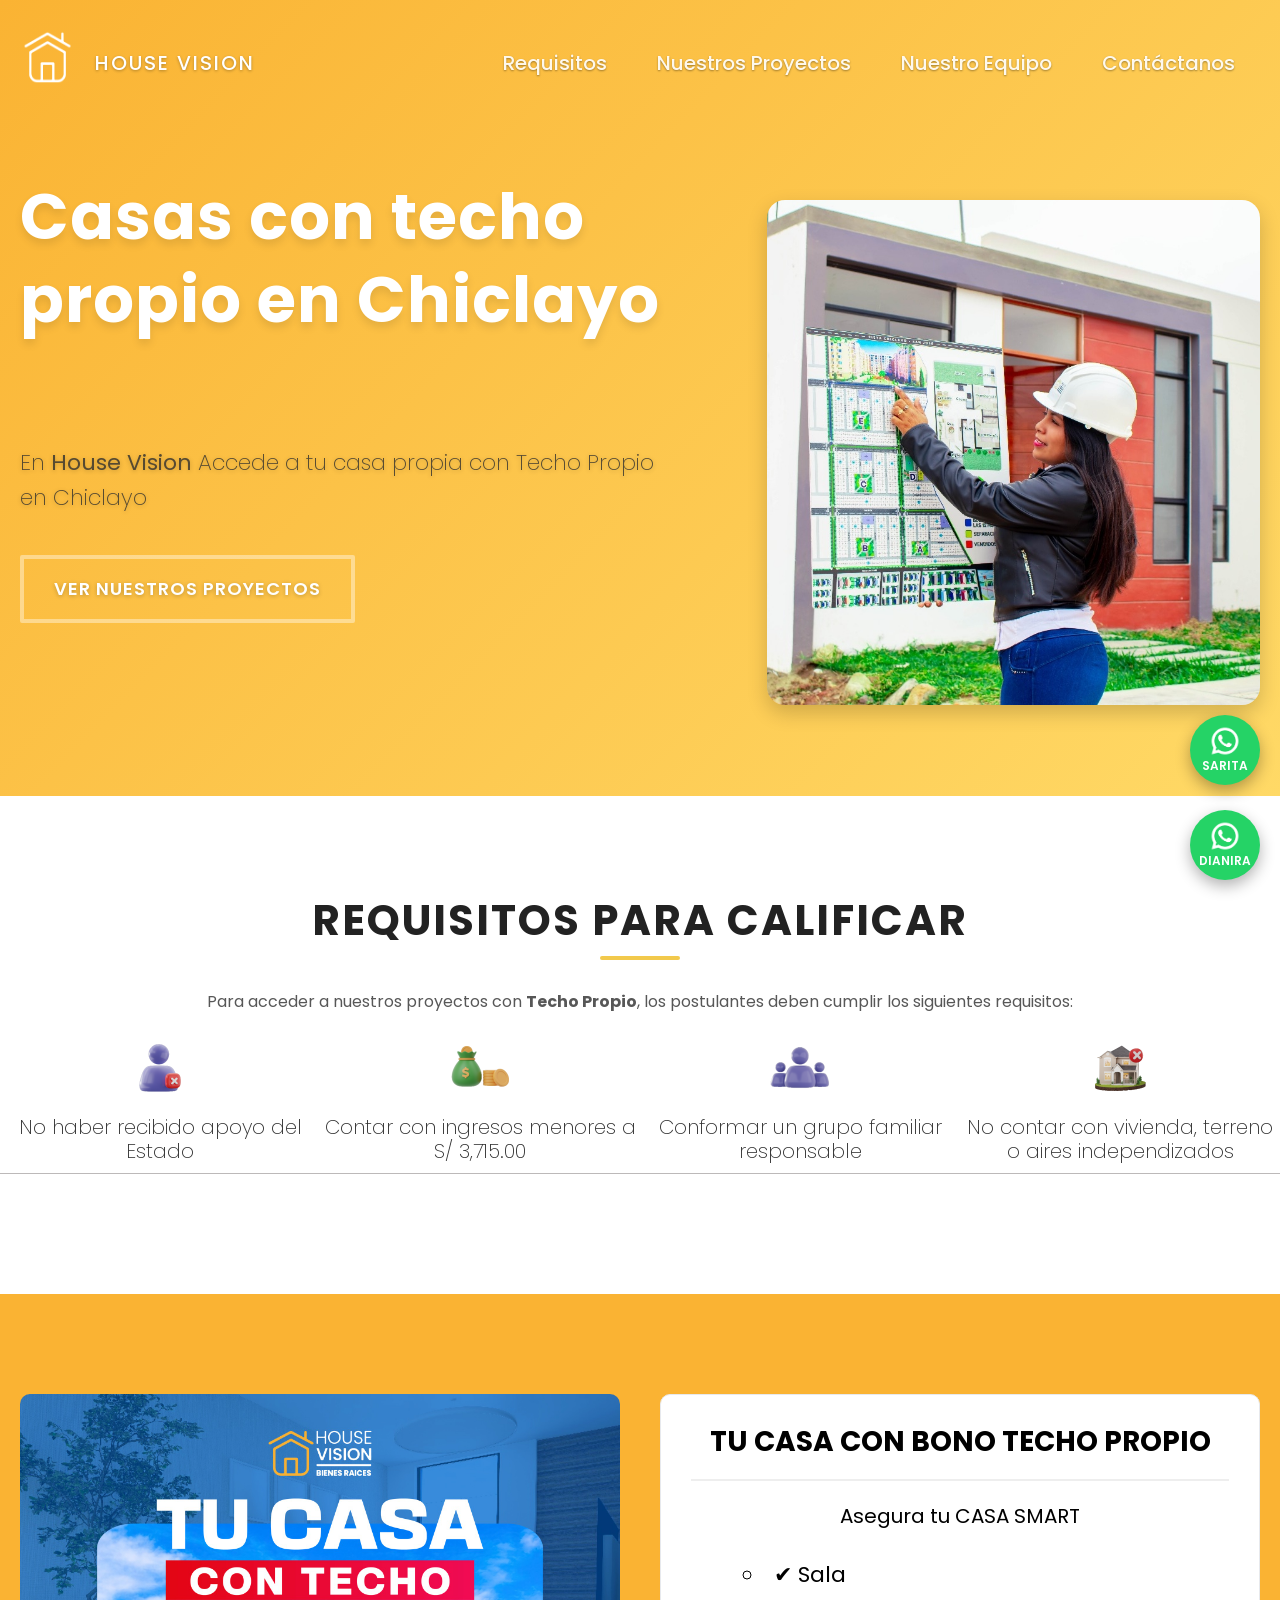
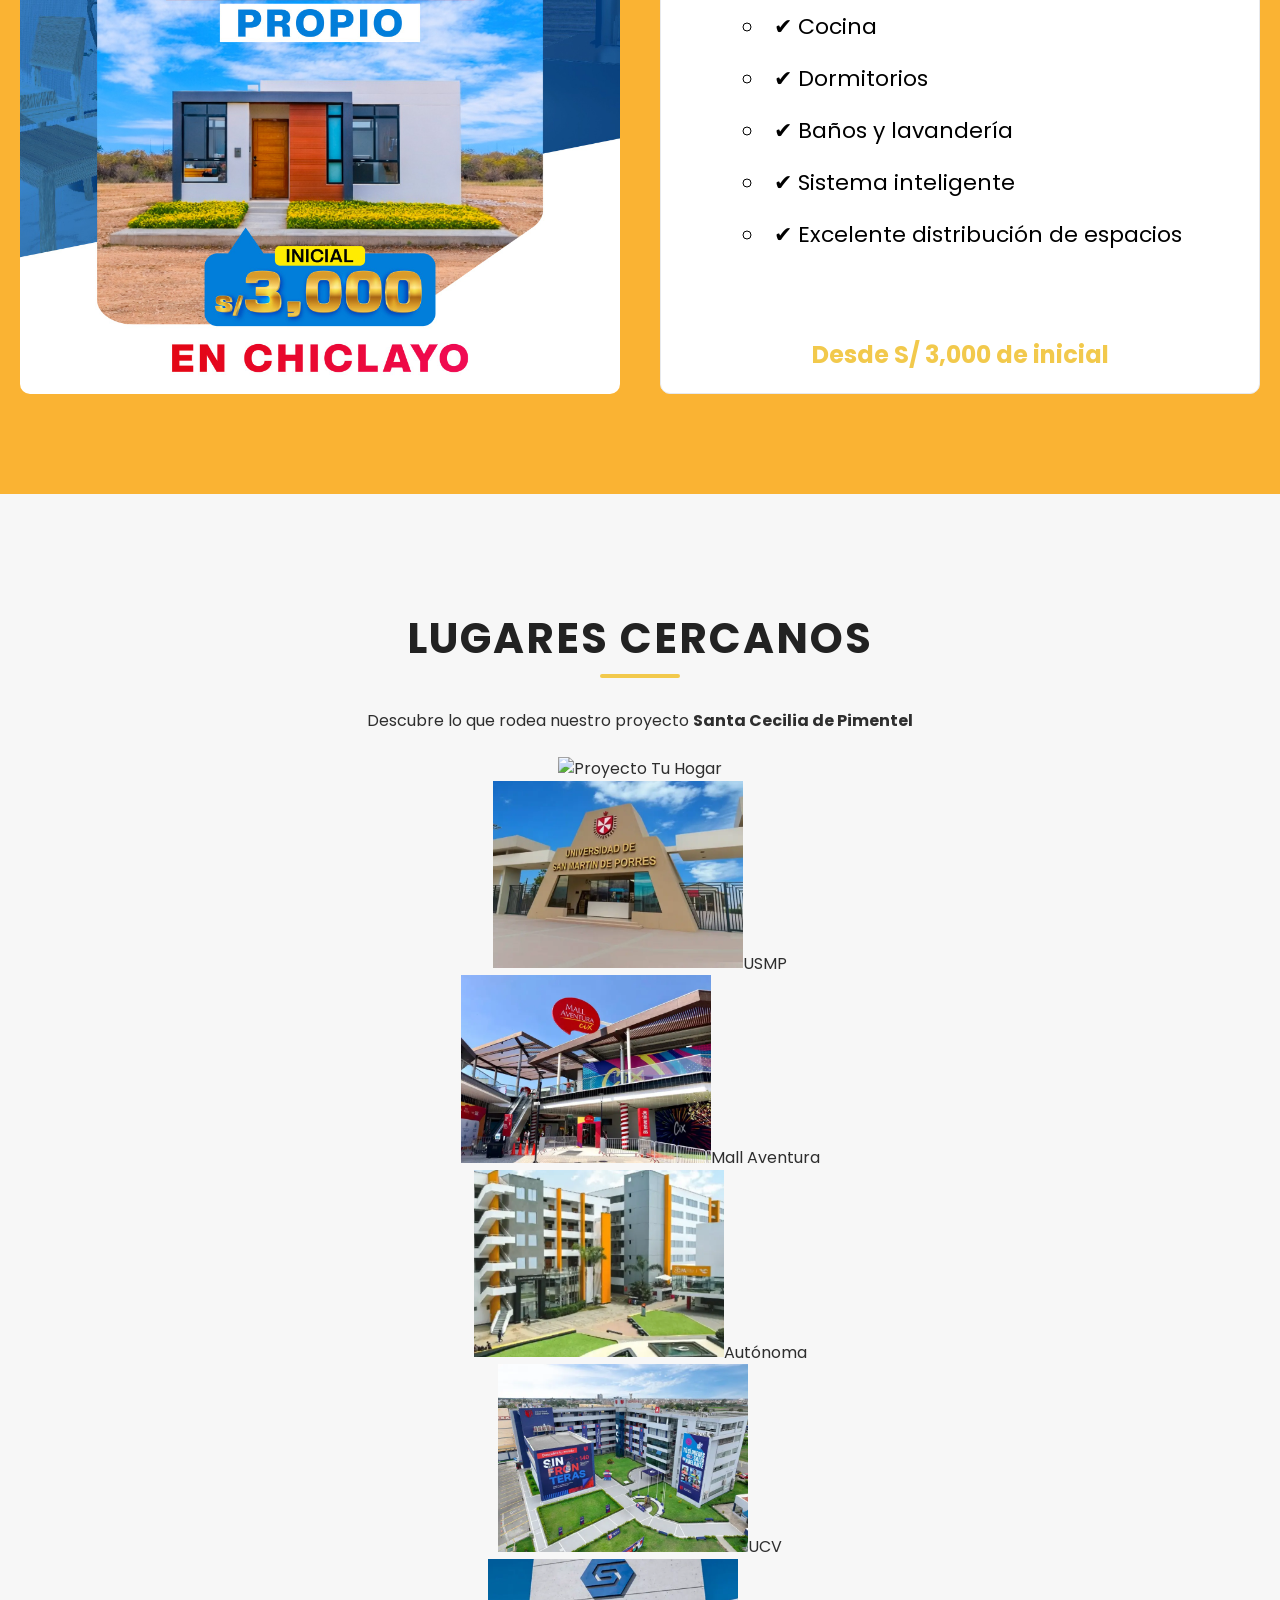
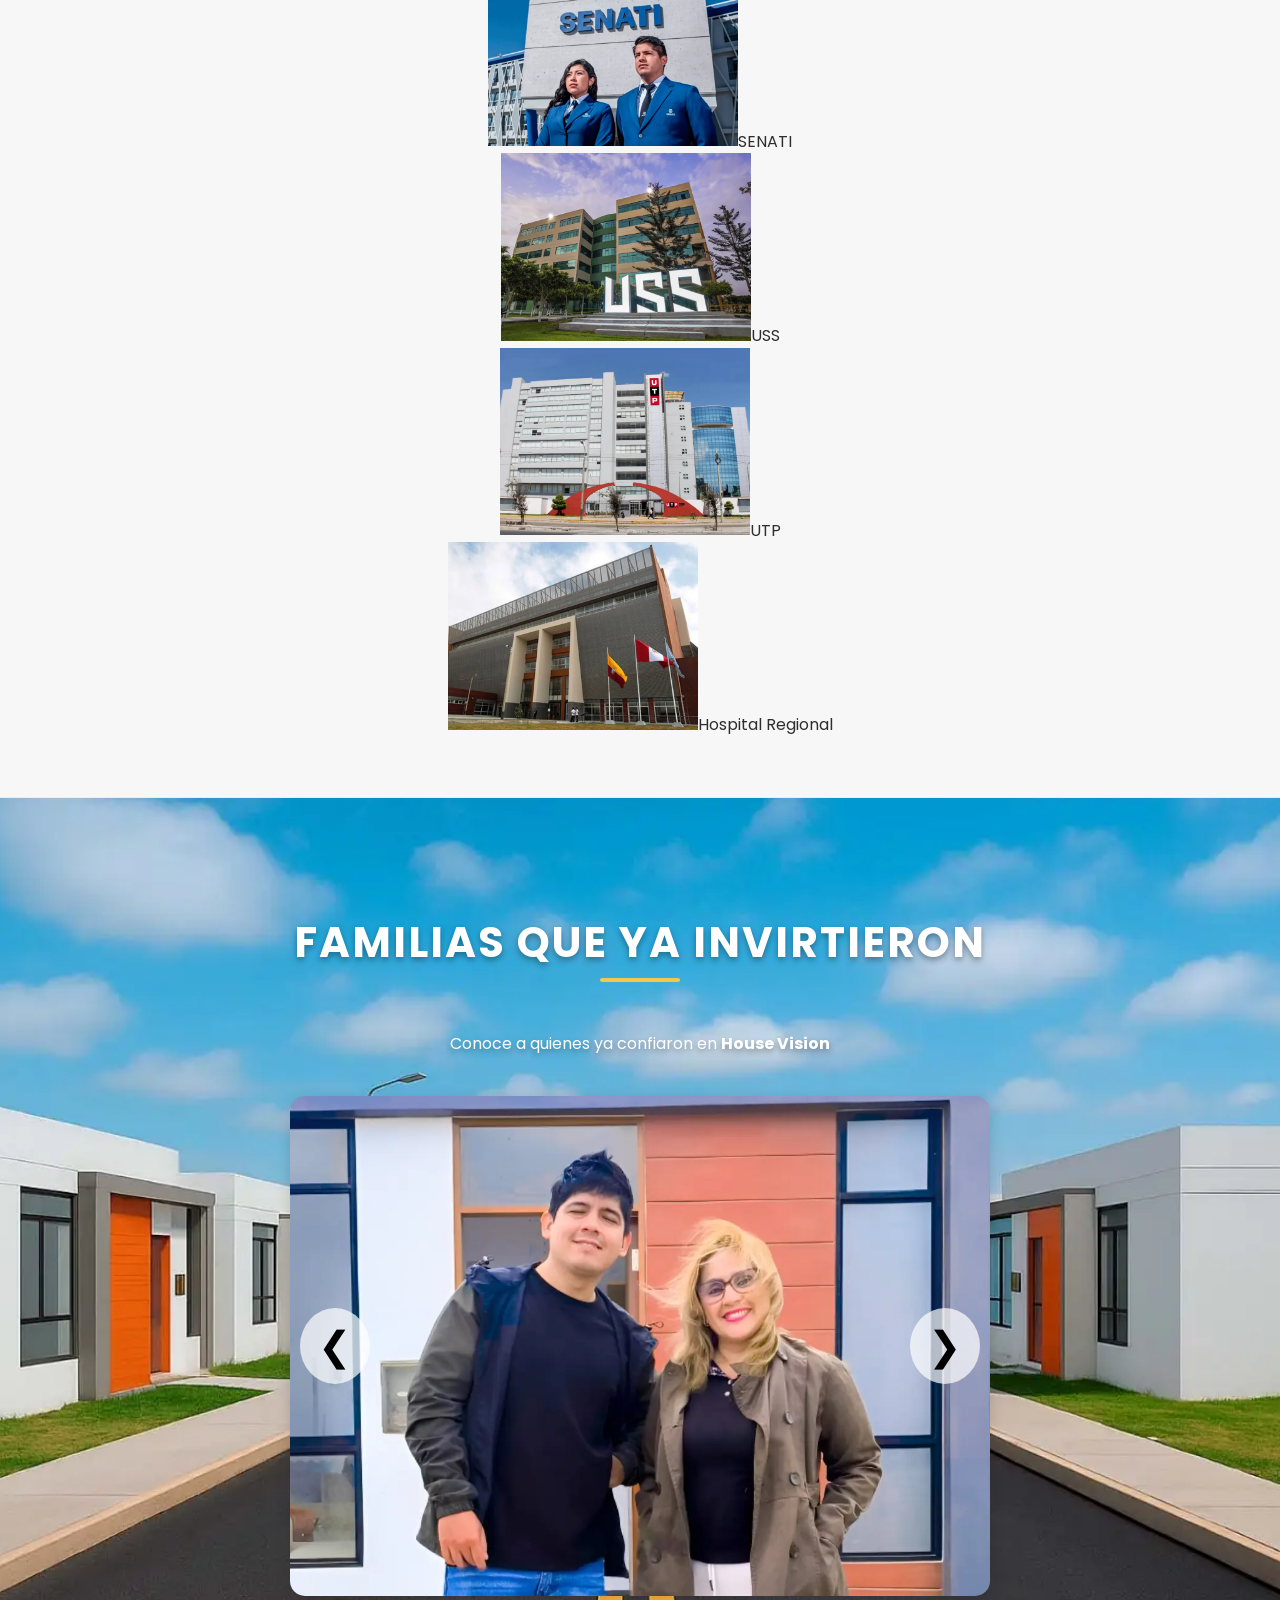
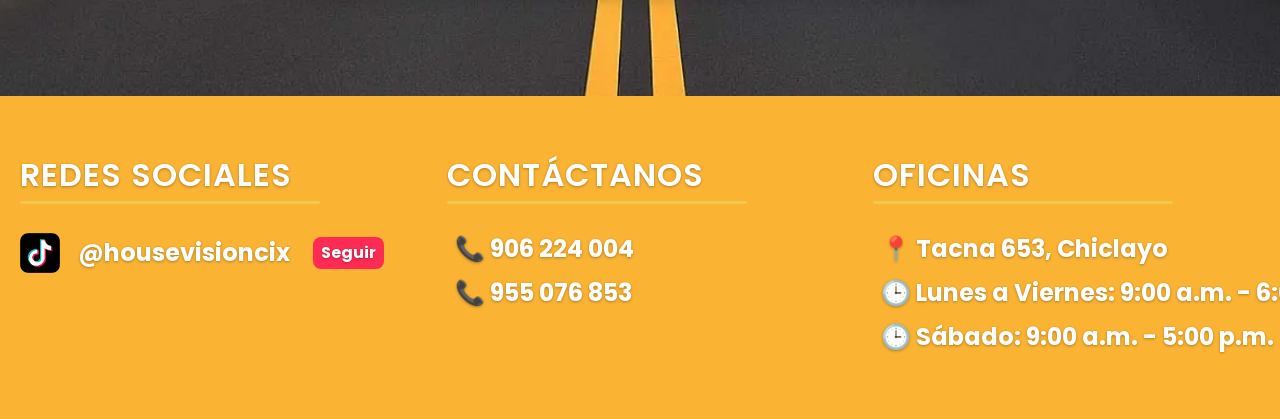
==== index.html @ 8138786b "Add files via upload" ====
<!DOCTYPE html>
<html lang="en">

<head>
    <meta name="generator" content="Hugo 0.48" />
    <meta charset="utf-8">
    <meta name="robots" content="index, follow">
    <meta name="viewport" content="width=device-width, initial-scale=1.0, shrink-to-fit=no">
    <meta http-equiv="x-ua-compatible" content="ie=edge">
    <title>House Vision | Inmobiliaria en Chiclayo</title>
    <meta name="description" content="House Vision es una inmobiliaria en Chiclayo especializada en casas con Techo Propio. Te ayudamos a cumplir el sueño de tu vivienda propia.">
    <meta name="keywords" content="yeo">
    <link href="https://fonts.googleapis.com/css?family=Poppins:200,400,700" rel="stylesheet">
    <link rel="stylesheet" href="./css/spectre.css">
    <link rel="stylesheet" href="./css/spectre-icons.css">
    <link rel="stylesheet" href="./css/spectre-exp.css">
    <link rel="stylesheet" href="./css/yeo.css">
    <meta property="og:title" content="">
    <meta property="og:url" content="">
    <meta property="og:description" content="">
    <meta property="og:site_name" content="">
    <meta property="og:type" content="product">
    <meta property="og:image" content="">
</head>

<body>
<div class="float-container">

    <!-- WHATSAPP -->
    <a href="https://wa.me/51906224004?text=Hola%20quiero%20más%20información%20sobre%20House%20Vision"
        class="float-btn whatsapp" target="_blank">
        <img src="./images/whatsapplogo.png" class="float-icon">
        <span class="float-label">SARITA</span>
    </a>

    <!-- LLAMAR -->
    <a href="https://wa.me/51955076853?text=Hola%20quiero%20más%20información%20sobre%20House%20Vision"
        class="float-btn whatsapp" target="_blank">
        <img src="./images/whatsapplogo.png" class="float-icon">
        <span class="float-label">DIANIRA</span>
    </a>

</div>
    <div class="yeo-slogan">
        <div class="container yeo-header">
            <div class="columns">
                <div class="column col-sm-12">
                    <header class="navbar">
    <section class="navbar-section">
        <a class="navbar-brand logo" href="index.html">
            <img class="logo-img" src="./images/logo.webp" alt="">
            <span>House Vision</span>
        </a>
    </section>

    <section class="navbar-section hide-sm">
        <!-- Nuevo menú funcional -->
        <a class="btn btn-link" href="#requisitos">Requisitos</a>
        <a class="btn btn-link" href="proyectos.html">Nuestros Proyectos</a>
        <a class="btn btn-link" href="equipo.html">Nuestro Equipo</a>
        <a class="btn btn-link" href="#contacto">Contáctanos</a>
    </section>
</header>
                </div>
            </div>
        </div>

        <!-- Sección principal -->
        <div class="container slogan" id="inicio">
            <div class="columns">
                <div class="column col-7 col-sm-12">
                    <div class="slogan-content">
                        <h1>
                            <span class="slogan-bold">Casas con techo propio en Chiclayo</span><br>
                        </h1>
                        <p>En <strong>House Vision</strong> Accede a tu casa propia con Techo Propio en Chiclayo</p>
                        <a class="btn btn-primary btn-lg btn-start" href="proyectos.html">VER NUESTROS PROYECTOS</a>
                    </div>
                </div>
                <div class="column col-5 hide-sm">
                    <img class="slogan-img fade-in" src="./images/imgprinc.jpg" alt="Imagen de una casa moderna">
                </div>
            </div>
        </div>
    </div>

    <div class="yeo-do" id="requisitos">
        <div class="container">
            <div class="columns">
                <div class="column col-12 fade-in">
                    <h2 class="titulo-seccion" style="margin-top: 2rem;">REQUISITOS PARA CALIFICAR</h2>
                    <p class="feature-subtitle">
                        Para acceder a nuestros proyectos con <strong>Techo Propio</strong>, los postulantes deben cumplir los siguientes requisitos:
                    </p>
                </div>
            </div>

            <div class="columns col-gapless">
                <div class="column col-3 col-sm-12 text-center">
                    <img class="fade-in" src="./images/noapoyo.png" alt="No haber recibido apoyo habitacional del Estado">
                    <h5 class="feature-title fade-in">No haber recibido apoyo del Estado</h5>
                </div>
                <div class="column col-3 col-sm-12 text-center">
                    <img class="fade-in" src="./images/ingresomenor.png" alt="Ingresos menores a S/ 3715">
                    <h5 class="feature-title fade-in">Contar con ingresos menores a S/ 3,715.00</h5>
                </div>
                <div class="column col-3 col-sm-12 text-center">
                    <img class="fade-in" src="./images/grupofa.png" alt="Conformar un grupo familiar">
                    <h5 class="feature-title fade-in">Conformar un grupo familiar responsable</h5>
                </div>
                <div class="column col-3 col-sm-12 text-center">
                    <img class="fade-in" src="./images/vivienda.png" alt="No contar con vivienda o terreno">
                    <h5 class="feature-title fade-in">No contar con vivienda, terreno o aires independizados</h5>
                </div>
            </div>
        </div>
    </div>

    <div class="yeo-work" id="we-work">
    <div class="container yeo-body fade-in">
        <div class="columns" style="align-items: stretch;">

            <!-- IMAGEN -->
            <div class="column col-6 col-sm-12">
                <img src="./images/casa1.jpg" alt="Casa modelo"
                     class="img-responsive fade-in lift-hover"
                     style="border-radius: 10px; height: 100%; object-fit: cover;">
            </div>

            <!-- TARJETA -->
            <div class="column col-6 col-sm-12">
                <div class="panel"
                     style="background-color: #ffffff; color: #000; border-radius: 10px; height: 100%; display: flex; flex-direction: column; justify-content: space-between;">

                    <div class="panel-body" style="padding: 30px;">

                        <!-- TÍTULO -->
                        <h3 style="font-weight: 700; margin-bottom: 20px;">
                            TU CASA CON BONO TECHO PROPIO
                        </h3>

                        <!-- LÍNEA -->
                        <div style="height: 2px; background-color: #eee; margin-bottom: 20px;"></div>

                        <!-- TEXTO -->
                        <p style="margin-bottom: 22px; font-size: 20px;">
                            Asegura tu CASA SMART
                        </p>

                        <!-- LISTA -->
                        <ul style="line-height: 2; font-size: 22px; padding-left: 20px; text-align: left;">
                            <ul>
                                <li class="feature-item">✔ Sala</li>
                                <li class="feature-item">✔ Cocina</li>
                                <li class="feature-item">✔ Dormitorios</li>
                                <li class="feature-item">✔ Baños y lavandería</li>
                                <li class="feature-item">✔ Sistema inteligente</li>
                                <li class="feature-item">✔ Excelente distribución de espacios</li>
                            </ul>
                        </ul>

                    </div>

                    <!-- PRECIO -->
                    <div class="panel-footer" style="background: transparent; padding: 20px 30px;">
                        <span style="color: #f2c94c; font-weight: 700; font-size: 24px;">
                            Desde S/ 3,000 de inicial
                        </span>
                    </div>

                </div>
            </div>

        </div>
    </div>
</div>

    <div class="yeo-team" id="lugares">
    <div class="container yeo-body">

        <h2 class="titulo-seccion">LUGARES CERCANOS</h2>
        <p class="feature-subtitle">
            Descubre lo que rodea nuestro proyecto <strong>Santa Cecilia de Pimentel</strong>
        </p>

        <div class="orbita-container">

            <!-- CENTRO -->
            <div class="planeta centro zoom">
                <img src="./images/centro.jpeg" alt="Proyecto">
                <span class="nombre">Tu Hogar</span>
            </div>

            <!-- ALREDEDOR -->
            <div class="planeta p1 zoom" data-info="A 5 minutos"><img src="./images/usmp.webp"><span class="nombre">USMP</span></div>
            <div class="planeta p2 derecha" data-info="A 5 minutos"><img src="./images/mall.webp"><span class="nombre">Mall Aventura</span></div>
            <div class="planeta p3 derecha" data-info="A 5 minutos"><img src="./images/autonoma.webp"><span class="nombre">Autónoma</span></div>
            <div class="planeta p4 derecha" data-info="A 5 minutos"><img src="./images/ucv.webp"><span class="nombre">UCV</span></div>
            <div class="planeta p5 zoom" data-info="A 5 minutos"><img src="./images/senati.webp"><span class="nombre">SENATI</span></div>
            <div class="planeta p6 izquierda" data-info="A 5 minutos"><img src="./images/uss.webp"><span class="nombre">USS</span></div>
            <div class="planeta p7 izquierda" data-info="A 5 minutos"><img src="./images/utp.webp"><span class="nombre">UTP</span></div>
            <div class="planeta p8 izquierda" data-info="A 5 minutos"><img src="./images/hospitalregional.webp"><span class="nombre">Hospital Regional</span></div>

        </div>
    </div>
</div>

    <!-- NUEVA SECCIÓN: FAMILIAS QUE YA INVIRTIERON -->
    <div class="familias-section" id="familias">
    <h2 class="titulo-seccion" style="margin-top: 2rem;">FAMILIAS QUE YA INVIRTIERON</h2>
    <p class="feature-subtitle fade-in">Conoce a quienes ya confiaron en <strong>House Vision</strong></p>

    <div class="carousel fade-in">
        <div class="carousel-track">
            <img src="./images/fam1.webp" alt="Familia 1">
            <img src="./images/fam7.webp" alt="Familia 2">
            <img src="./images/fam3.webp" alt="Familia 3">
            <img src="./images/fam4.webp" alt="Familia 4">
            <img src="./images/fam5.webp" alt="Familia 5">
            <img src="./images/fam2.webp" alt="Familia 6">
            <img src="./images/fam6.webp" alt="Familia 7">
        </div>

        <!-- Flechas -->
        <button class="carousel-btn prev">&#10094;</button>
        <button class="carousel-btn next">&#10095;</button>
    </div>
</div>
    <!-- FIN NUEVA SECCIÓN -->

    <div class="yeo-footer" id="contacto">
  <div class="container">
    <div class="columns">

      <!-- Redes sociales -->
      <div class="column col-4 col-sm-12">
        <div class="yeo-footer-content">
          <h4 class="footer-title">Redes Sociales</h4>
          <ul class="nav">
            <li class="nav-item tiktok-item">
                <img src="./images/Tiktoklogo.png" alt="TikTok" class="tiktok-icon">

                <a href="https://www.tiktok.com/@housevisioncix" target="_blank" class="tiktok-user">
                 @housevisioncix
                </a>

                <a href="https://www.tiktok.com/@housevisioncix" target="_blank" class="tiktok-btn">
                Seguir
                </a>
            </li>
          </ul>
        </div>
      </div>

      <!-- Informes -->
      <div class="column col-4 col-sm-12">
        <div class="yeo-footer-content">
          <h4 class="footer-title">Contáctanos</h4>
          <ul class="nav">
            <li class="nav-item">
              <a href="javascript:void(0)" class="contact-text">📞 906 224 004</a>
            </li>
            <li class="nav-item">
              <a href="javascript:void(0)" class="contact-text">📞 955 076 853</a>
            </li>
          </ul>
        </div>
      </div>

      <!-- Dirección -->
      <div class="column col-4 col-sm-12">
        <div class="yeo-footer-content">
          <h4 class="footer-title">Oficinas</h4>
          <ul class="nav">
            <li class="nav-item">
              <a href="javascript:void(0)" class="contact-text">📍 Tacna 653, Chiclayo</a>
            </li>
            <li class="nav-item">
              <a href="javascript:void(0)" class="contact-text">🕒 Lunes a Viernes: 9:00 a.m. - 6:00 p.m.</a>
            </li>
            <li class="nav-item">
              <a href="javascript:void(0)" class="contact-text">🕒 Sábado: 9:00 a.m. - 5:00 p.m.</a>
            </li>
          </ul>
        </div>
      </div>

    </div>
  </div>
</div>
<script>
document.addEventListener("DOMContentLoaded", () => {
    const elementos = document.querySelectorAll('.fade-in');

    const observer = new IntersectionObserver((entries) => {
        entries.forEach(entry => {
            if (entry.isIntersecting) {
                entry.target.classList.add('show');
            }
        });
    }, { threshold: 0.2 });

    elementos.forEach(el => observer.observe(el));
});
</script>
<script>
document.addEventListener("DOMContentLoaded", () => {
    const track = document.querySelector(".carousel-track");
    const images = document.querySelectorAll(".carousel-track img");
    const prevBtn = document.querySelector(".carousel-btn.prev");
    const nextBtn = document.querySelector(".carousel-btn.next");

    let index = 0;

    function updateCarousel() {
        const width = images[0].clientWidth;
        track.style.transform = `translateX(-${index * width}px)`;
    }

    // Botón siguiente
    nextBtn.addEventListener("click", () => {
        index = (index + 1) % images.length;
        updateCarousel();
    });

    // Botón anterior
    prevBtn.addEventListener("click", () => {
        index = (index - 1 + images.length) % images.length;
        updateCarousel();
    });

    // Auto-slide cada 3.5s
    setInterval(() => {
        index = (index + 1) % images.length;
        updateCarousel();
    }, 8000);

    // Ajustar al cambiar tamaño pantalla
    window.addEventListener("resize", updateCarousel);
});
</script>
<script>
document.addEventListener("DOMContentLoaded", () => {
    const planetas = document.querySelectorAll('.planeta');

    const observer = new IntersectionObserver((entries) => {
        entries.forEach(entry => {
            if (entry.isIntersecting) {
                entry.target.classList.add('show');
            } else {
                entry.target.classList.remove('show'); // 👈 efecto inverso
            }
        });
    }, { threshold: 0.2 });

    planetas.forEach(p => observer.observe(p));
});
</script>
</body>
</html>
---- css/yeo.css ----
body {
    background: #fff;
    font-family: 'Poppins', sans-serif;
    color: #2E2E2E;
    font-weight: 400;
}

.container {
    max-width: 1280px;
    padding-left: 1rem;
    padding-right: 1rem;
}

a:focus {
    box-shadow: none;
}

a:focus,
a:hover,
a:active {
    text-decoration: none;
    color: #2623d0;
}


.container .columns {
    margin-left: -1rem;
    margin-right: -1rem;
}

.container .column {
    padding-left: 1rem;
    padding-right: 1rem;
}

.yeo-body {
    max-width: 1280px;
    padding-left: 1rem;
    padding-right: 1rem;
    text-align: center;
}


.navbar .navbar-brand.logo {
    font-size: 1rem;
    font-weight: 400;
    text-transform: uppercase;
    font-family: 'Poppins', sans-serif;
    letter-spacing: 2px;
}

.logo-img {
    padding-right: 10px;
    display: inline-block;
    height: 24px;
}

.yeo-slogan {
    background: #FAB333 center;
    background-size: auto;
    padding-bottom: 3rem;
    background-image: -webkit-linear-gradient(44deg, #FAB333 0%, #FFD966 100%);
    background-image: -o-linear-gradient(44deg, #FAB333 0%, #FFD966 100%);
    background-image: linear-gradient(134deg, #FAB333 0%, #FFD966 100%);
}

.yeo-slogan .slogan-bold {
    display: block;
}

.yeo-slogan .slogan-normal {
    display: block;
}

.yeo-slogan p {
    font-size: 1.1rem;
    line-height: 1.6;
    font-weight: 200;
    opacity: 0.8;
    width: 90%;
    margin-bottom: 2rem;
}

.slogan {
    background: transparent;
    padding-top: 3rem;
    color: #2E2E2E;
    text-align: left;
    max-width: 1280px;
    font-size: 1.15rem; /* Aumenta un poco el tamaño */
    line-height: 1.6;   /* Más espacio entre líneas */
    text-shadow: 0 1px 4px rgba(0, 0, 0, 0.25); /* Sombra sutil y elegante */
}

.slogan h1 {
    font-size: 3.2rem;
    font-family: 'Poppins', serif;
    font-weight: 700;
    text-shadow: 0px 5px 8px rgba(0, 0, 0, 0.1);
    line-height: 1.3;
    max-width: 950px;
    margin-bottom: 1rem;
    letter-spacing: 0.05rem;
}


.slogan-img {
    max-width: 100%;
    margin-top: 25px;
}

.yeo-header {
    background: transparent;
}

.yeo-header a {
    color: #fff;
}

.slogan .slogan-bold {
    color: #ffffff;
}


.slogan .btn-start {
    padding: .9rem 1.5rem;
    height: auto;
    background: transparent;
    color: #fff;
    font-weight: 600;
    text-transform: uppercase;
    border-color: rgba(255, 255, 255, .4);
    letter-spacing: 0.05rem;
}

.feature-title {
    font-weight: 200;
    font-size: 1rem;
    padding: .5rem 0 .5rem 0;
    opacity: .5;
    text-align: center;
    display: inline-block;
    border-bottom: 1px solid #bcb9b9;
    margin: 0 auto 2rem;
}

.yeo-header .navbar {
    max-width: 1280px;
    margin: 0 auto;
    padding: 1.5rem 0 1rem 0;
    font-weight: 600;  /* Le da más presencia */
    text-shadow: 0 1px 3px rgba(0, 0, 0, 0.3); /* Sombra suave para contraste */
}

.yeo-header .navbar-section .btn.btn-link {
    color: #fff;
    padding: .25rem 1.2rem;
    opacity: .9;
    text-shadow: 0 1px 2px rgba(0, 0, 0, 0.4);
}

.yeo-header .btn-hire-me {
    background: #00bc9e;
    border-color: transparent;
    color: #ffffff;
    border-radius: 50px;
    padding: .25rem 1rem;
}

/* Our Client*/

.yeo-client {
    background: #f4f4f4;
    padding: 2rem 0;
    text-align: center;
}

.yeo-client-title {
    text-align: center;
    font-size: 1rem;
    margin: 0 0 1.5rem 0;
    font-weight: 200;
    opacity: .5;
}


.client-logo {}

.yeo-client a {
    display: inline-block;
    margin-right: 3.5rem;
}

.yeo-client a:last-child {
    margin: 0;
}

.yeo-client img {
    height: 34px;
}

/* Yeo Price */

.yeo-price {
    padding: 0 0 4rem 0;
    background: #FAB333;
}

.yeo-price .panel {
    text-align: center;
    background: #fff;
    border: none;
}

.yeo-price .panel ul {
    list-style: none;
    margin: 0 1rem;
}

.yeo-price .panel .panel-title {
    font-size: .8rem;
    font-weight: 400;
    padding: .5rem 0 0 0;
    border-bottom: 1px solid #eee;
    padding-bottom: 1rem;
}

.yeo-price .panel p {
    margin: 0;
}

.yeo-price .panel .price {
    font-size: 2rem;
    font-weight: 700;
}

.yeo-price .btn-price {
    padding: .6rem 1rem;
    background: #1f1f23;
    color: #fff;
    height: auto;
    min-width: 220px;
    font-size: .9rem;
}

.yeo-price .panel .panel-footer {
    padding-bottom: 2rem;
}

/* Yeo Team */

.yeo-team {
    text-align: center;
    border-bottom: 1px solid #eee;
    padding: 3rem 0;
    background: #f7f7f7;
}


.yeo-team .team-title {
    font-size: 2rem;
    font-weight: 700;
    padding: 1rem 0;
}

.yeo-team .name {
    font-size: 1rem;
    font-weight: 700;
    padding: .6rem 0 .2rem 0;
    display: block;
}


.yeo-team .title {
    font-size: .8rem;
    opacity: .5;
}


.yeo-team img {
    max-width: 250px;
}

.yeo-team .s-circle {
    border-radius: 4px;
}


/* What We Do */

.yeo-do {
    padding: 3rem 0 4rem 0;
    text-align: center;
}



.yeo-do .yeo-do-content {
    padding: 0 1rem;
}

.yeo-do img {
    max-height: 60px;
}

.yeo-do h3 {
    font-size: .9rem;
    font-weight: 700;
    padding: 1rem 0 .1rem 0;
}

.yeo-do p {
    font-size: .8rem;
    font-weight: 400;
    opacity: .8;
}

.yeo-do a {
    color: #382CBE;
}



/* How We Work */

.yeo-work {
    padding: 5rem 0 5rem 0;
    background: #FAB333;
    color: #fff;
    background-size: cover;
}

.yeo-work-feature-bold {
    color: #1C1C1C;
}

.yeo-work-img img {
    width: 300px;
}

.yeo-work .yeo-work-feature {
    font-weight: 700;
    font-size: 2.5rem;
    line-height: 1.3;
    text-align: center;
}



/* Open Source */

.yeo-open-source {
    padding: 4rem 0;
    text-align: center;
}

.open-source-feature {
    font-weight: 700;
    font-size: 3.5rem;
}

.yeo-open-source .btn-open-source {
    padding: .8rem 1.5rem;
    background: #fff;
    border-color: #ddd;
    color: #444;
    height: auto;
}


.yeo-footer {
    background: #FAB333;
    color: #fff;
    padding: 3rem 0;
}

.yeo-footer .nav .nav-item a {
    color: #fff;
    white-space: nowrap;
}



@media (max-width: 600px) {

    .slogan {
        padding-top: 0rem;
    }

    .slogan h1 {
        font-size: 1.6rem;
        line-height: 1.5;
        margin-bottom: .5rem;
    }

    .yeo-slogan {
        padding-bottom: 2rem;
    }

    .yeo-slogan p {
        font-size: .7rem;
        width: 100%;
        margin-bottom: 1rem;
    }

    .yeo-do {
        padding: 1rem 0 2rem 0;
    }

    .yeo-do .yeo-do-content {
        padding-right: 0;
        padding-bottom: 1.5rem;
        text-align: center;
        border-bottom: 1px solid #ddd;
        margin-bottom: 1.5rem;
    }

    .yeo-client a {
        margin: 10px 15px;
    }

    .yeo-price .panel {
        text-align: center;
        background: #fff;
        margin-bottom: 1rem;
    }

    .yeo-do h3 {
        font-size: 1rem;
        font-weight: 700;
        padding: 1rem 0 .1rem 0;
    }

    .yeo-work {
        padding: 2rem 0;
        text-align: center;
    }

    .yeo-work .yeo-work-feature {
        font-size: 2rem;
    }

    .yeo-open-source {
        padding: 2rem 0;
    }

    .open-source-feature {
        font-size: 2rem;
    }

    .yeo-client img {
    height: 30px;
}

    .yeo-footer {
        padding: 2rem 0;
    }

    .yeo-footer-content {
        padding-bottom: 1rem;
    }

    .feature-title {
        font-weight: 200;
        font-size: 1rem;
        padding: 1rem 0 1rem 0;
        opacity: .5;
    }

    .yeo-team {
        padding: 1rem 0;
    }

    .yeo-price {
        padding: 0 0 2rem 0;
    }

    .yeo-team .title {
        font-size: .8rem;
        opacity: .5;
        padding-bottom: 2rem;
        display: block;
    }

    .yeo-price .btn-price {
        padding: .6rem .5rem;
        background: #382CBE;
        color: #fff;
        height: auto;
        width: 90%;
        font-size: .8rem;
    }

}
.yeo-header .navbar-section a,
.yeo-header .navbar-brand span {
    font-size: 1rem !important;
    font-weight: 500;
    text-shadow: 0 1px 3px rgba(0, 0, 0, 0.3);
}
.yeo-footer {
    text-shadow: 0 1px 3px rgba(0, 0, 0, 0.3);
}

html, body {
    scroll-behavior: smooth;
}

#requisitos {
    scroll-margin-top: 20vh;
}

#price {
    scroll-margin-top: 37vh;
}
#lugares .card {
  overflow: hidden; /* evita que se salga el contenido */
  border-radius: 10px; /* opcional, se ve más limpio */
}

#lugares .card {
  width: 250px; /* o el alto que prefieras */
}
@media (max-width: 768px) {
  #lugares .card {
    width: 100%;
  }
}

.panel {
  transition: all 0.3s ease;
}

.panel:hover {
  transform: translateY(-5px);
  box-shadow: 0 6px 12px rgba(0, 0, 0, 0.15);
}
#lugares .card {
  transition: all 0.3s ease;
}

#lugares .card:hover {
  transform: translateY(-5px);
  box-shadow: 0 6px 12px rgba(0, 0, 0, 0.15);
}
#requisitos img {
  transition: transform 0.3s ease, filter 0.3s ease;
}

#requisitos img:hover {
  transform: scale(1.1);
  filter: drop-shadow(0 0 8px rgba(0, 0, 0, 0.15)); /* brillo dorado */
}
.fade-in {
    opacity: 0;
    transform: translateY(40px);
    transition: all 0.8s ease;
}

.fade-in.show {
    opacity: 1;
    transform: translateY(0);
}
/* Contenedor principal */
.familias-section {
    text-align: center;
    margin: 4rem auto;
}

/* Carrusel */
.carousel {
    position: relative;
    width: 90%;
    height: 500px; /* ajusta */
    max-width: 700px;
    margin: 2rem auto;
    overflow: hidden;
    border-radius: 15px;
    box-shadow: 0 4px 15px rgba(0,0,0,0.15);
}

.carousel-track {
    display: flex;
    transition: transform 0.6s ease;
}

.carousel img {
    margin-top: -200px;
    width: 100%;
}

/* Botones */
.carousel-btn {
    position: absolute;
    top: 50%;
    transform: translateY(-50%);
    background: rgba(255,255,255,0.7);
    border: none;
    font-size: 2rem;
    padding: 0.4rem 0.9rem;
    cursor: pointer;
    border-radius: 50%;
    transition: 0.3s;
}

.carousel-btn:hover {
    background: white;
}

.carousel-btn.prev { left: 10px; }
.carousel-btn.next { right: 10px; }

.slogan-img {
    width: 100%;
    height: 90%;
    border-radius: 18px;
    box-shadow: 0 8px 20px rgba(0,0,0,0.18);
    object-fit: cover;
}

.slogan-img:hover {
    transform: scale(1.05); /* pequeño zoom */
}
.navbar-brand.logo {
    display: flex;
    align-items: center;
    gap: 10px;        /* espacio entre imagen y texto */
}

.logo-img {
    height: 55px;     /* ajusta a tu gusto */
    width: auto;
    margin-bottom: 10px;
    transition: transform 0.3s ease; /* animación suave */
}
.logo-img:hover {
    transform: scale(1.1); /* zoom */
}
.proyecto-img-section {
    width: 100%;
    text-align: center;
    margin: 3rem 0 2rem 0; /* separación del contenido */
}

.proyecto-img {
    width: 90%;
    max-width: 1200px; /* para que no sea gigante en pantallas grandes */
    border-radius: 15px;
    box-shadow: 0 5px 20px rgba(0,0,0,0.18);
    transition: transform 0.4s ease;
}

/* Zoom suave al pasar el mouse */
.proyecto-img:hover {
    transform: scale(1.02);
}
.familias-section {
    background: url("../images/fondosanta.webp") center/cover no-repeat;
    padding: 0;              /* Quita padding que genera el espacio blanco */
    margin: 0;               /* Por si el framework mete márgenes */
}

.familias-section > h2,
.familias-section > p {
    padding-top: 1rem;  
    color: white;            /* Se ve mejor sobre foto */
    text-shadow: 0 3px 6px rgba(0,0,0,0.35);
}

.carousel {
    margin-top: 2rem;        /* Espacio entre textos y carrusel */
    margin-bottom: 0rem;     /* Espacio antes del footer */
}
.familias-section {
    padding-bottom: 5rem;
}
.familias-section {
    padding-top: 3rem;  /* prueba 3rem, 2rem, lo que te guste */
}
.btn.btn-primary.btn-start:hover {
    background-color: #ffffff !important;
    border-color: #ffffff !important;
    color: #000000 !important;
}
.btn.btn-primary.btn-start {
    border-width: 4px !important;
    border-style: solid;
}
/* CONTENEDOR IMAGEN */
.img-hover {
    overflow: hidden;
    border-radius: 10px;
    height: 100%;
}

.img-hover img {
    width: 100%;
    height: 100%;
    object-fit: cover;
    transition: transform 0.4s ease;
}

/* EFECTO ZOOM IMAGEN */
.img-hover:hover img {
    transform: scale(1.08);
}

/* ITEMS DE LISTA */
.feature-item {
    transition: transform 0.2s ease;
    cursor: default;
}

/* EFECTO ZOOM LISTA */
.feature-item:hover {
    transform: scale(1.05);
}
.lift-hover {
  transition: all 0.3s ease;
}

.lift-hover:hover {
  transform: translateY(-5px);
  box-shadow: 0 6px 12px rgba(0, 0, 0, 0.15);
}
.proyecto-img {
    width: 600px;
    height: auto;
    background: none;
    border: none;
    box-shadow: none;

    /* ANIMACIÓN */
    opacity: 0;
    transform: translateY(40px) scale(0.9);
    animation: logoEntrada 1s ease-out forwards;
    pointer-events: none; /* 👈 clave */
}

@keyframes logoEntrada {
    to {
        opacity: 1;
        transform: translateY(0) scale(1);
    }
}

.proyecto-texto {
    margin-top: -3rem;
    margin-bottom: 10rem;
    text-align: center;

    /* PERSONALIZACIÓN */
    font-size: 25px;        /* tamaño */
    color: #f5b100;            /* color */
}
.proyecto-texto {
    opacity: 0;
    transform: translateY(20px);
    animation: textoEntrada 1s ease forwards;
    animation-delay: 0.5s;
}

@keyframes textoEntrada {
    to {
        opacity: 1;
        transform: translateY(0);
    }
}
.titulo-seccion {
    text-align: center;
    font-size: 42px;
    font-weight: 700;
    margin: 3rem 0 1.5rem;

    color: #222;
    letter-spacing: 2px;
    position: relative;

    /* animación inicial */
    opacity: 0;
    transform: translateY(40px);
    animation: aparecerTitulo 0.8s ease forwards;
}
.titulo-seccion::after {
    content: "";
    display: block;
    width: 80px;
    height: 4px;
    background: #f2c94c;
    margin: 10px auto 0;
    border-radius: 2px;

    transform: scaleX(0);
    animation: lineaTitulo 0.6s ease forwards;
    animation-delay: 0.5s;
}
@keyframes aparecerTitulo {
    to {
        opacity: 1;
        transform: translateY(0);
    }
}

@keyframes lineaTitulo {
    to {
        transform: scaleX(1);
    }
}
.titulo-subseccion {
    text-align: center;
    font-size: 22px;
    font-weight: 500;
    margin: 2rem 0 1rem;
    color: #222;

    opacity: 0;
    animation: fadeSubtitulo 0.8s ease forwards;
}
@keyframes fadeSubtitulo {
    from {
        opacity: 0;
    }
    to {
        opacity: 1;
    }
}
.img-fachada {
    width: 100%;
    height: 300px;          /* antes era más chico → ahora más grande */
    object-fit: cover;
    border-radius: 12px;
}
.img-fachada {
    box-shadow: 0 8px 20px rgba(0,0,0,0.15);
}
.img-fachada {
    opacity: 0;
    transform: translateY(30px);
    animation: fadeFachada 1s ease forwards;
}
@keyframes fadeFachada {
    to {
        opacity: 1;
        transform: translateY(0);
    }
}
.galeria-distribucion {
    display: grid;
    grid-template-columns: repeat(4, 1fr);
    gap: 15px;
}

/* GRANDE */
.img-grande {
    grid-column: span 4;
}

.img-grande img {
    width: 100%;
    height: 400px;
    object-fit: cover;
    border-radius: 12px;
}

/* CUADRADAS */
.img-cuad {
    grid-column: span 1;
}

.img-cuad img {
    width: 100%;
    height: 300px;
    object-fit: cover;
    border-radius: 12px;
}

/* RECTANGULARES */
.img-rect {
    grid-column: span 1;
}

.img-rect img {
    width: 100%;
    height: 300px;
    object-fit: cover;
    border-radius: 12px;
}

.galeria-distribucion img {
    transition: transform 0.3s ease, box-shadow 0.3s ease;
}

.galeria-distribucion img:hover {
    transform: scale(1.05);
    box-shadow: 0 10px 25px rgba(0,0,0,0.2);
}
.galeria-exterior img {
    transition: transform 0.3s ease, box-shadow 0.3s ease;
}
.galeria-exterior img:hover {
    transform: scale(1.05);
    box-shadow: 0 10px 25px rgba(0,0,0,0.2);
}
.modal-galeria {
    display: none;
    position: fixed;
    z-index: 9999;

    top: 0;
    left: 0;
    width: 100%;
    height: 100%;

    background-color: rgba(0,0,0,0.9);

    justify-content: center;
    align-items: center;
}

.modal-img {
    max-width: 90%;
    max-height: 90%;
    border-radius: 10px;

    transform: scale(0.8);
    opacity: 0;
    animation: zoomIn 0.4s ease forwards;
}

/* ANIMACIÓN */
@keyframes zoomIn {
    to {
        transform: scale(1);
        opacity: 1;
    }
}
.galeria-distribucion img {
    cursor: pointer;
}
.modal-img {
    box-shadow: 0 20px 50px rgba(0,0,0,0.5);
}
.fade-in-img {
    opacity: 0;
    transform: translateY(30px);
    transition: all 0.6s ease;
}
.fade-in-img.show {
    opacity: 1;
    transform: translateY(0);
}
.fade-in-img:nth-child(1) { transition-delay: 0.1s; }
.fade-in-img:nth-child(2) { transition-delay: 0.2s; }
.fade-in-img:nth-child(3) { transition-delay: 0.3s; }
.fade-in-img:nth-child(4) { transition-delay: 0.4s; }
.fade-in-img:nth-child(5) { transition-delay: 0.5s; }
.fade-in-img:nth-child(6) { transition-delay: 0.6s; }
.fade-in-img:nth-child(7) { transition-delay: 0.7s; }
.fade-in-img:nth-child(8) { transition-delay: 0.8s; }

.galeria-distribucion .img-rect:nth-last-child(3) {
    grid-column: span 2;
}

/* Cuadrada (centro) */
.galeria-distribucion .img-cuad:nth-last-child(2) {
    grid-column: span 2;
}
.galeria-distribucion .img-rect:last-child {
    grid-column: span 4;
}
.galeria-exterior {
    display: grid;
    grid-template-columns: repeat(2, 1fr);
    gap: 18px;
}

/* GRANDE */
.galeria-exterior .img-grande {
    grid-column: span 2;
}

.galeria-exterior .img-grande img {
    width: 100%;
    height: 420px;   /* 🔥 MÁS ALTA */
    object-fit: cover;
    border-radius: 14px;
}

/* RESTO */
.galeria-exterior .img-ext img {
    width: 100%;
    height: 260px;   /* 🔥 MÁS GRANDES que distribución */
    object-fit: cover;
    border-radius: 14px;
}
.galeria-exterior img {
    cursor: pointer;
}
.galeria-exterior {
    margin-bottom: 100px; /* ajusta el valor */
}
.titulo-seccion {
    opacity: 0;
    transform: translateY(40px) scale(0.95);
    transition: all 0.7s ease;
}

.titulo-seccion.show {
    opacity: 1;
    transform: translateY(0) scale(1);
}
.lista-caracteristicas {
    list-style: none;
    padding: 0;
    margin-top: 10px;
    margin-left: -5px;
}

.lista-caracteristicas li {
    background: #f8f8f8;
    margin-bottom: 10px;
    padding: 12px 16px;
    border-radius: 10px;

    font-size: 16px;
    transition: all 0.3s ease;
}

/* Hover elegante */
.lista-caracteristicas li:hover {
    background: #f2c94c; /* tu amarillo */
    color: #000;
    transform: translateX(5px);
}

/* LINKS */
.lista-caracteristicas a {
    text-decoration: none;
    color: inherit;
    display: block;
}
html {
    scroll-behavior: smooth;
}
.footer-title {
    font-size: 32px;
    font-weight: 600;
    margin-bottom: 15px;
    letter-spacing: 1px;
    text-transform: uppercase;
    position: relative;
    display: inline-block;
}

/* Línea decorativa debajo */
.footer-title::after {
    content: "";
    display: block;
    width: 300px;
    height: 3px;
    background-color: #f2c94c;
    margin-top: 6px;
    border-radius: 2px;
}
.tiktok-item {
    display: flex;
    align-items: center;
    gap: 10px;
}

/* ICONO MÁS GRANDE */
.tiktok-icon {
    width: 40px;
    height: 40px;
}

/* USUARIO MÁS NOTORIO */
.tiktok-user {
    color: #fff;
    font-weight: 700;
    font-size: 24px;
    text-decoration: none;
}

/* BOTÓN MÁS GRANDE Y PRO */
.tiktok-btn {
    margin-left: 5px;
    background-color: #fe2c55;
    color: #fff;
    padding: 8px 20px;
    border-radius: 8px;
    font-size: 16px;
    font-weight: 700;
    text-decoration: none;
    transition: 0.3s;
}

.tiktok-btn:hover {
    background-color: #ff4d6d;
    transform: scale(1.05);
}
.contact-text {
    font-size: 24px;
    font-weight: 700;
    color: #fff;
    text-decoration: none;
}
/* CONTENEDOR */
.float-container {
    position: fixed;
    bottom: 20px;
    right: 20px;
    display: flex;
    flex-direction: column;
    gap: 25px;
    z-index: 999;
}

/* BOTÓN REDONDO */
.float-btn {
    display: flex;
    flex-direction: column; /* 👈 clave */
    align-items: center;
    justify-content: center;
    width: 70px;
    height: 70px;
    border-radius: 50%; /* 👈 círculo perfecto */
    color: #fff;
    text-decoration: none;
    box-shadow: 0 6px 15px rgba(0,0,0,0.3);
    transition: all 0.3s ease;
    animation: pulse 2s infinite;
}

/* ICONOS */
.float-icon {
    width: 32px;
    height: 32px;
}

.phone-icon {
    font-size: 28px;
}

/* TEXTO ABAJO */
.float-label {
    color: #fff;
    font-size: 12px;
    margin-top: 0px;
    font-weight:600;
}

/* COLORES */
.float-btn.whatsapp {
    background-color: #25d366;
}

/* HOVER */
.float-btn:hover {
    transform: scale(1.12);
}

/* ANIMACIÓN */
@keyframes pulse {
    0% { transform: scale(1); }
    50% { transform: scale(1.3); }
    100% { transform: scale(1); }
}
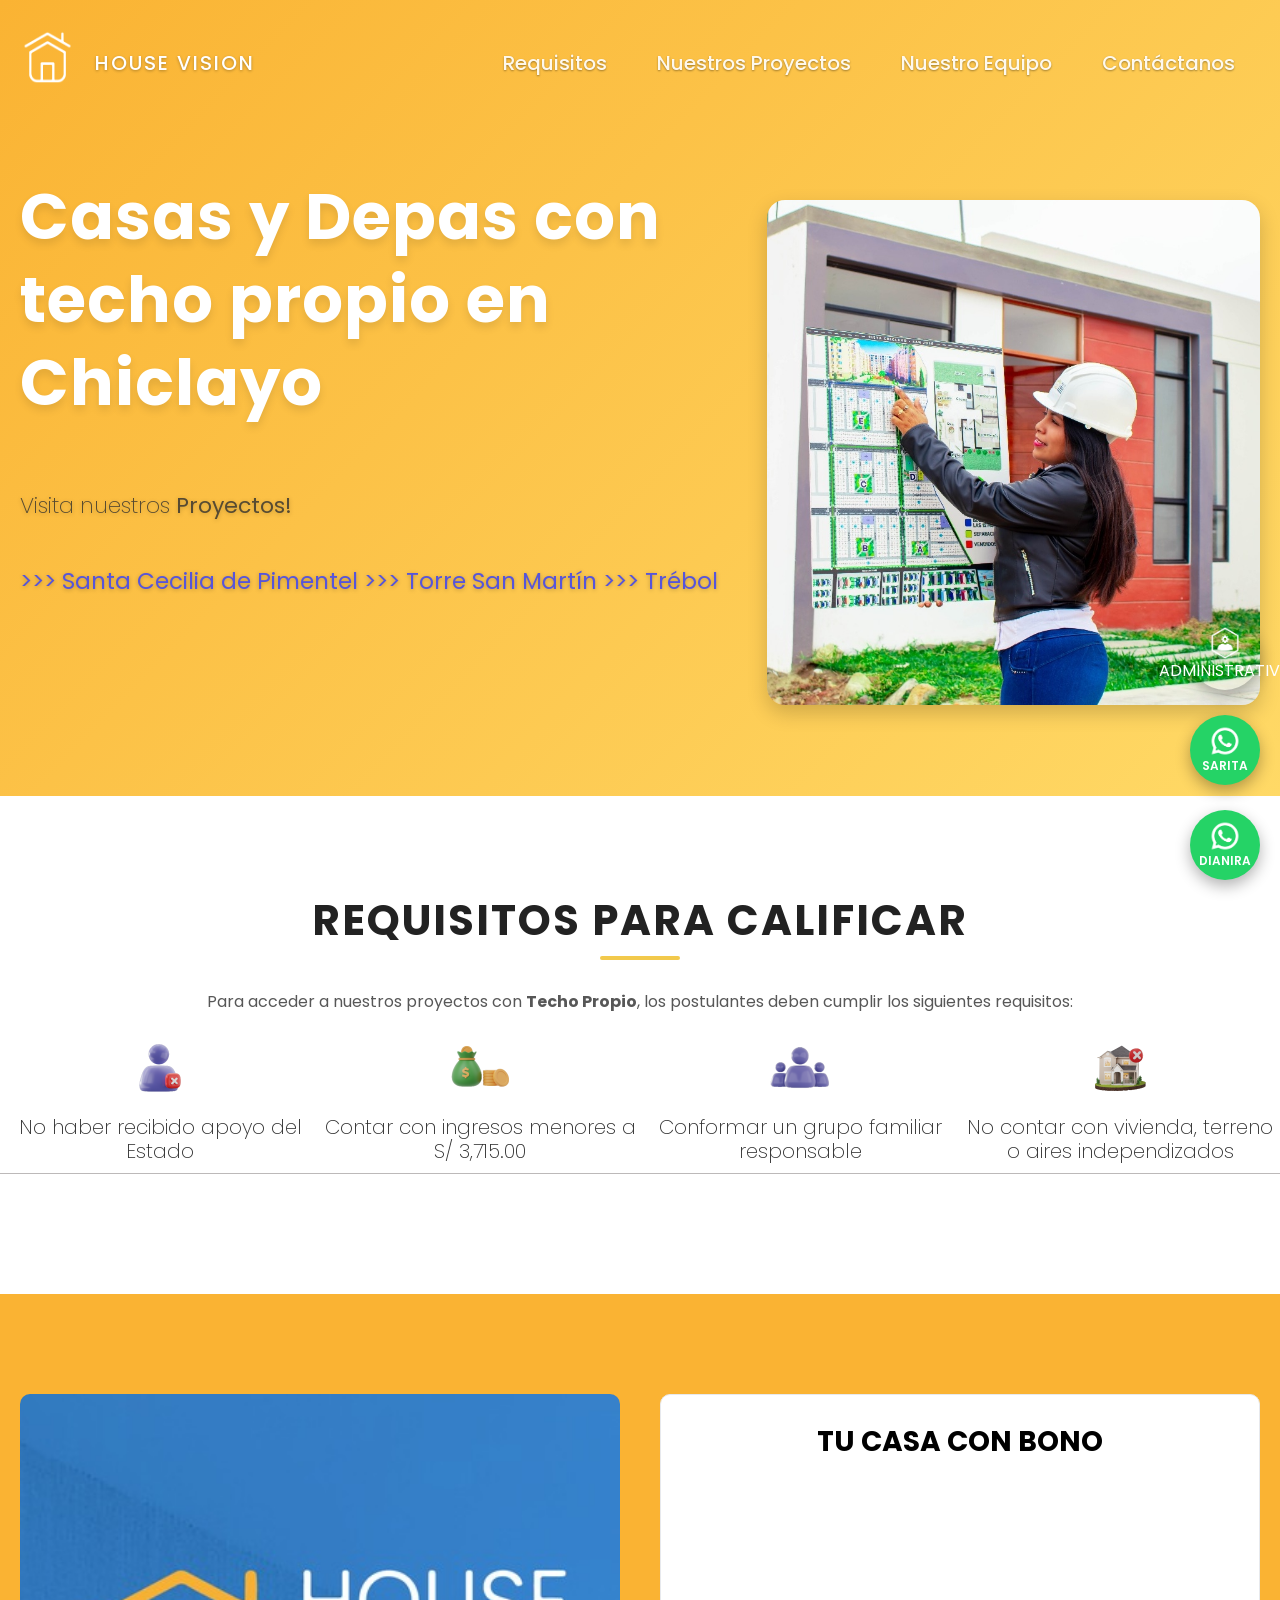
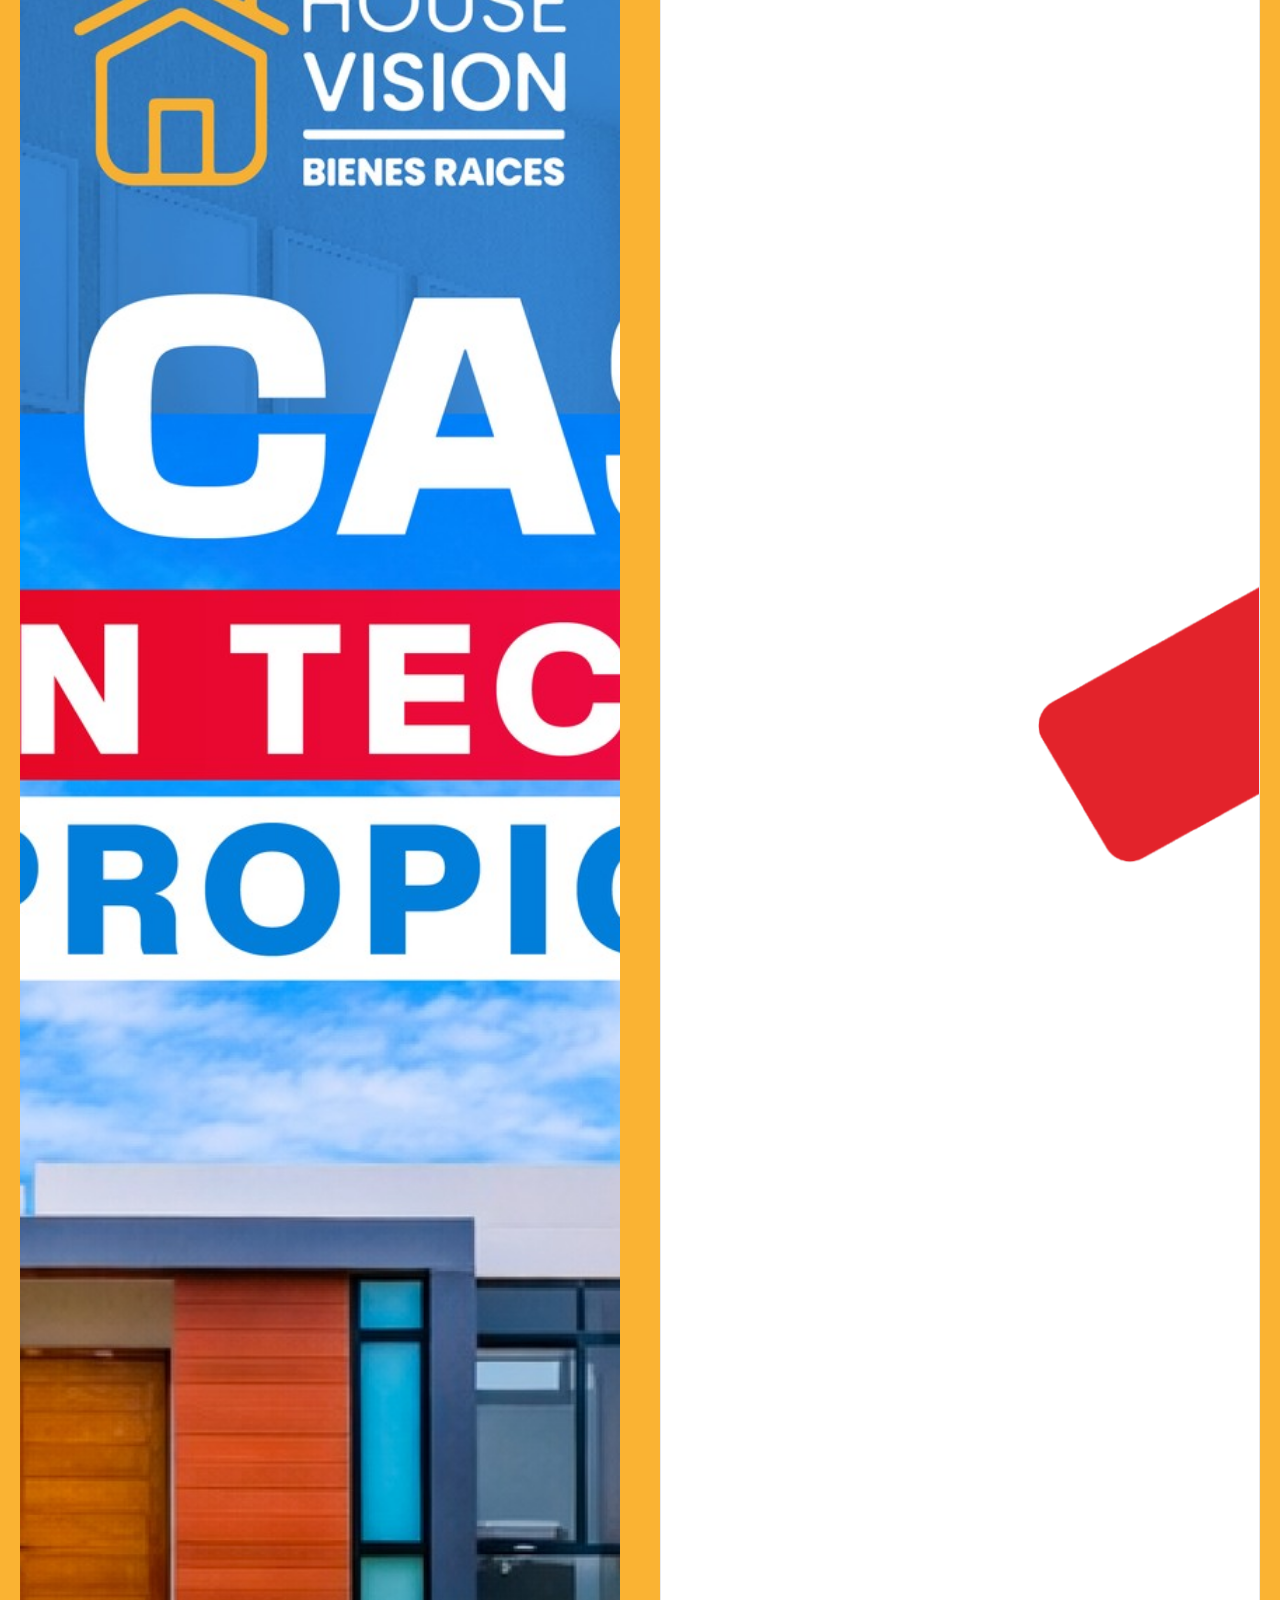
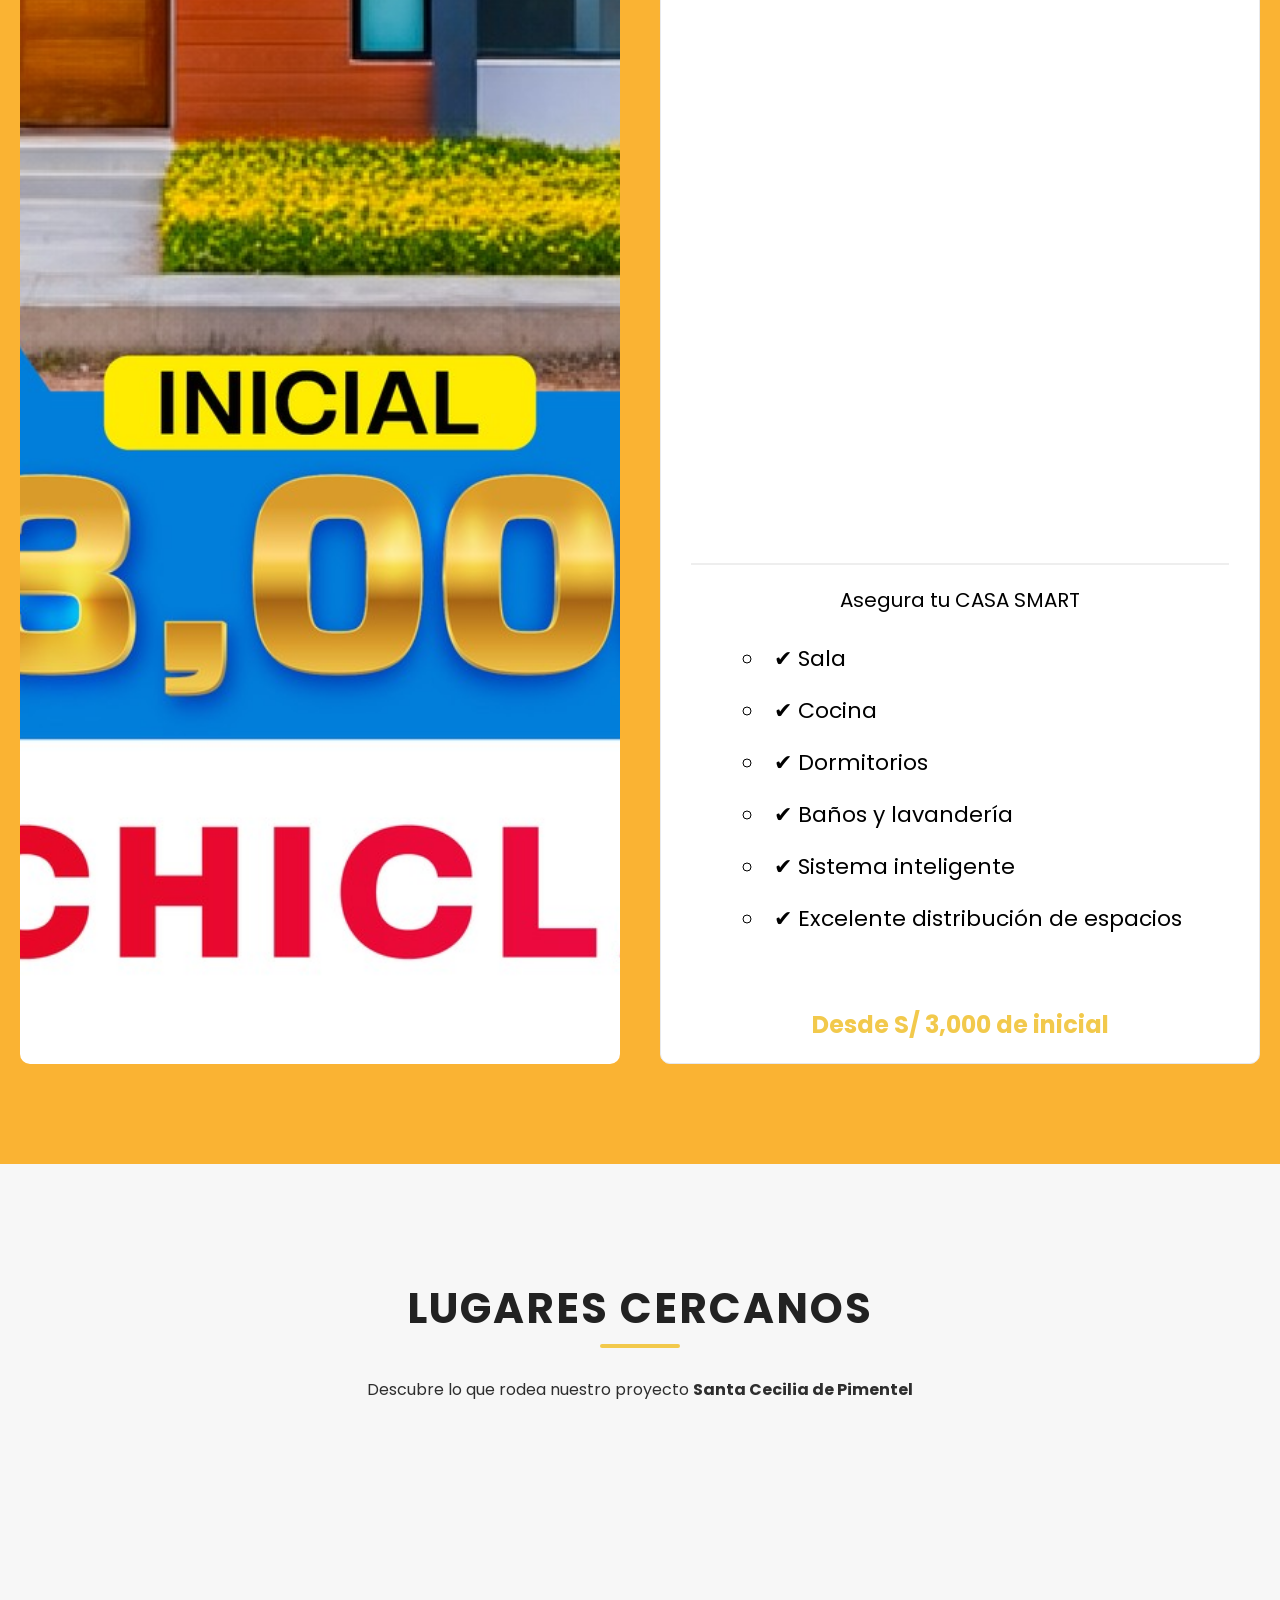
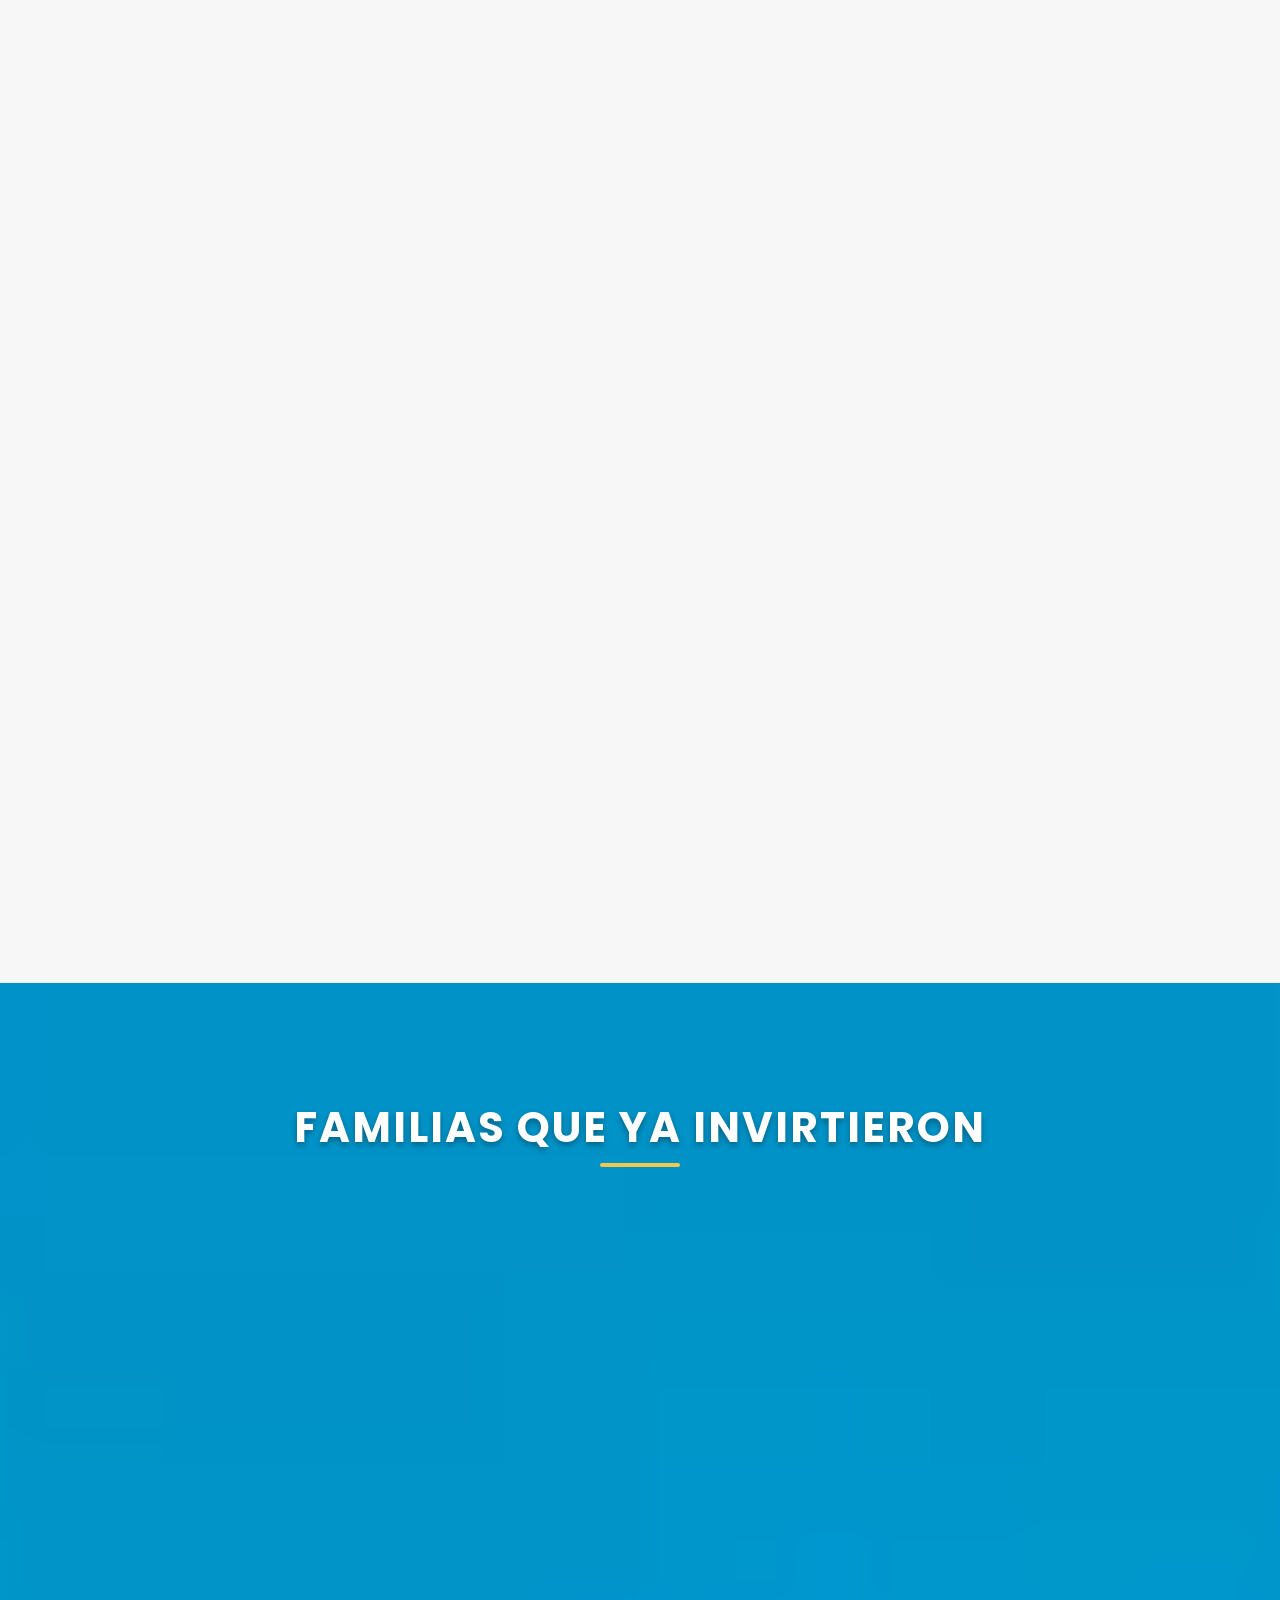
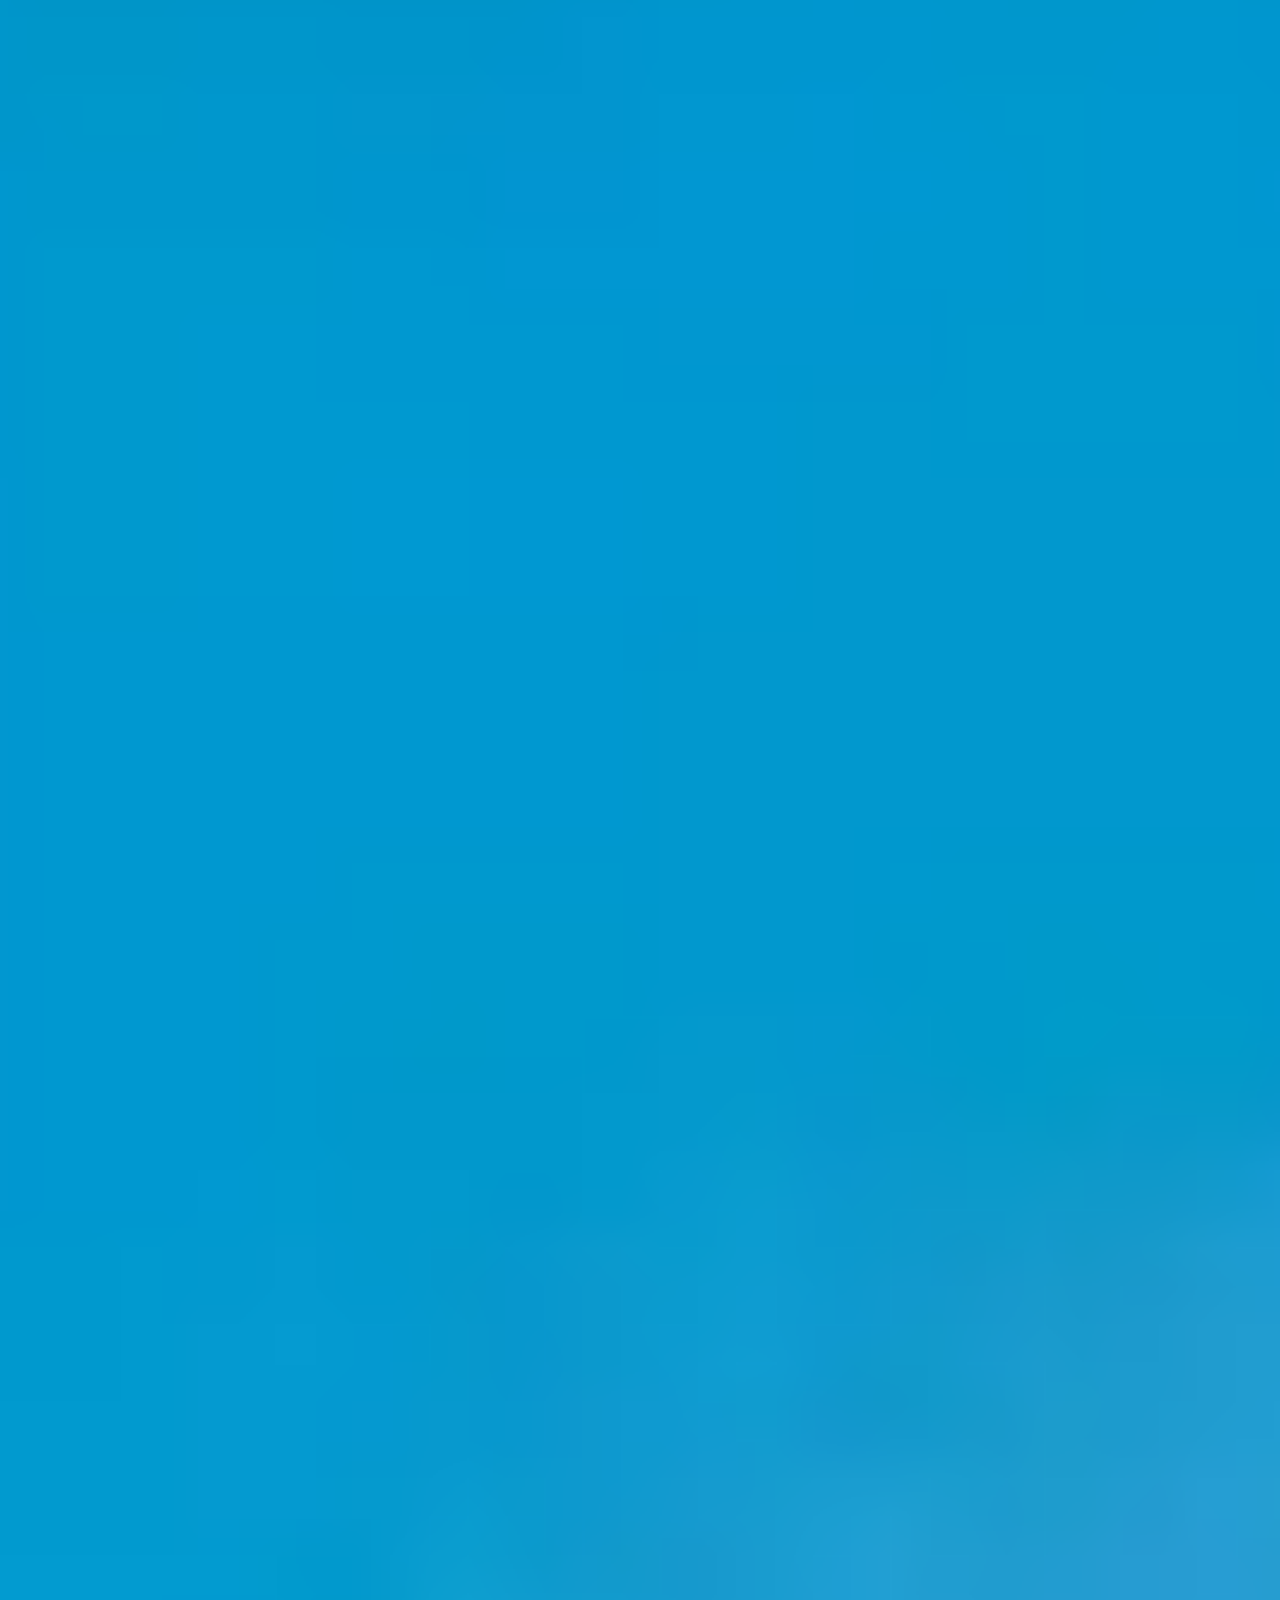
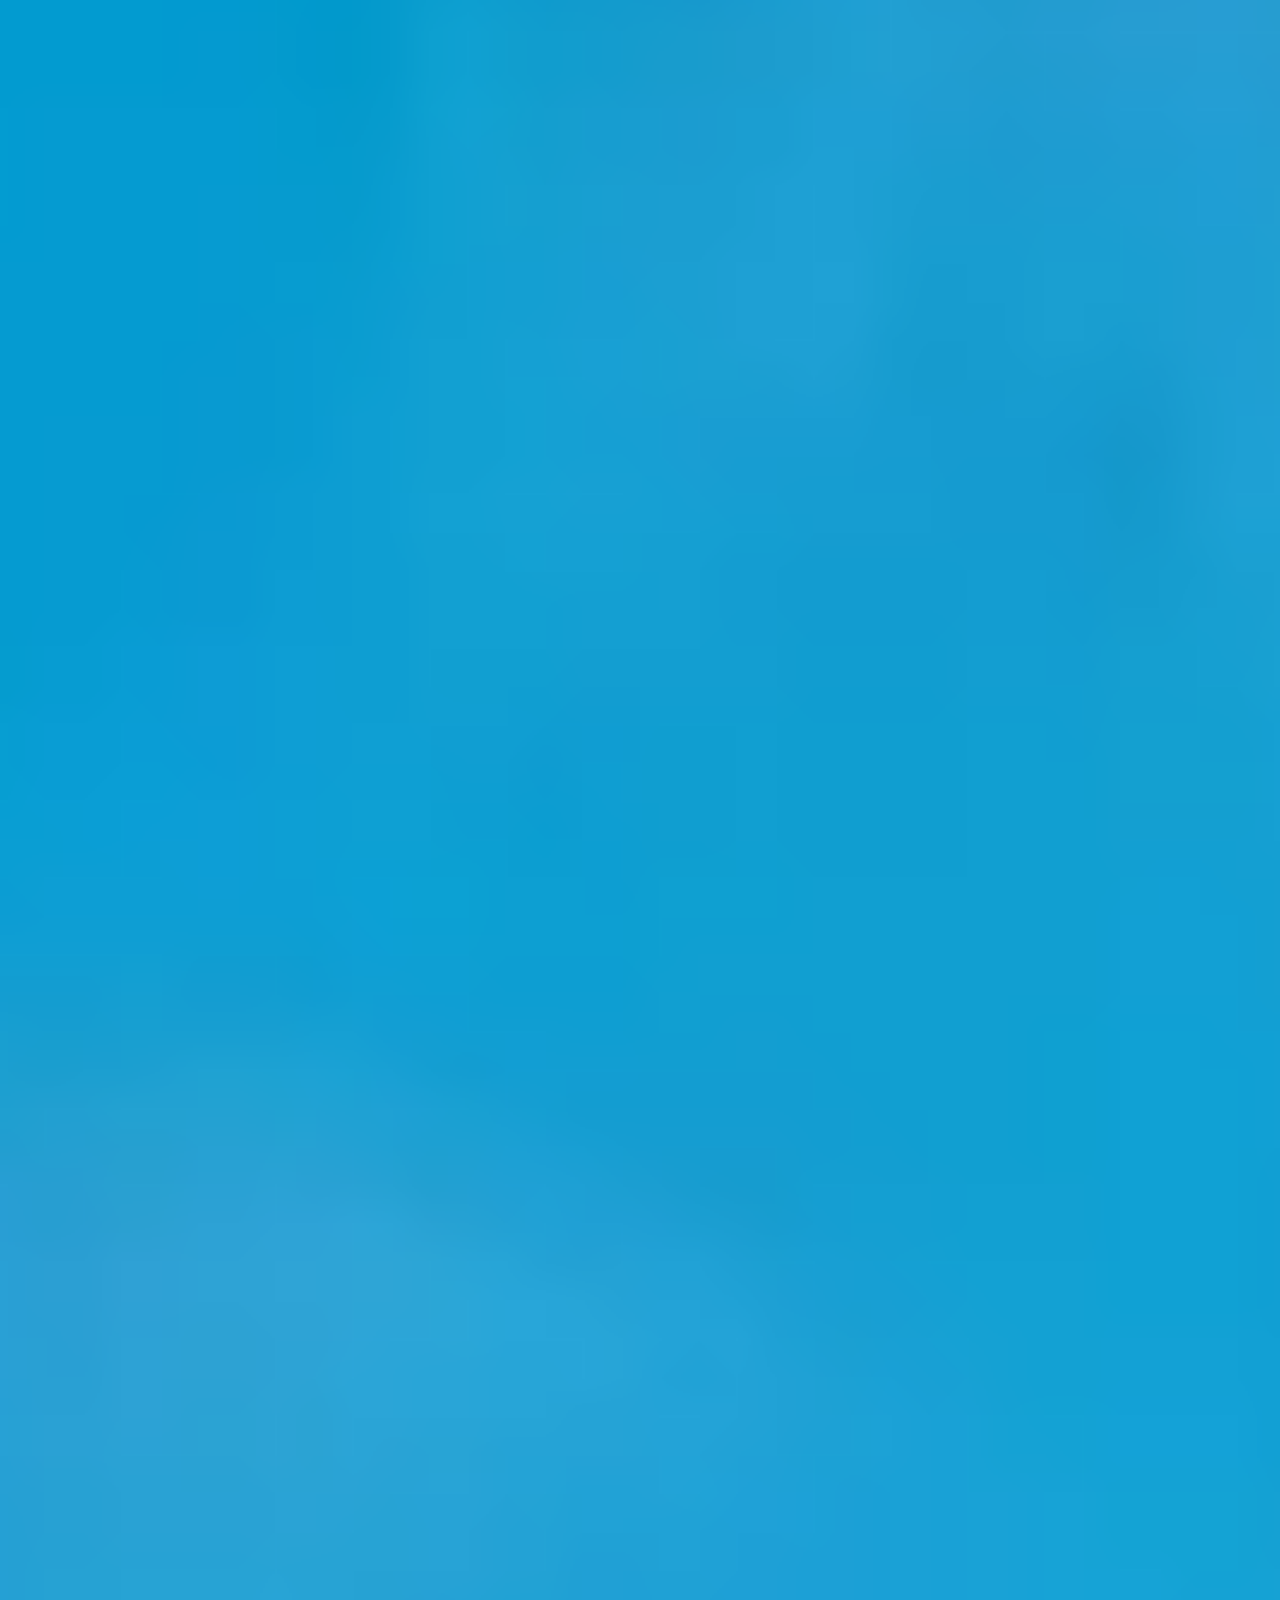
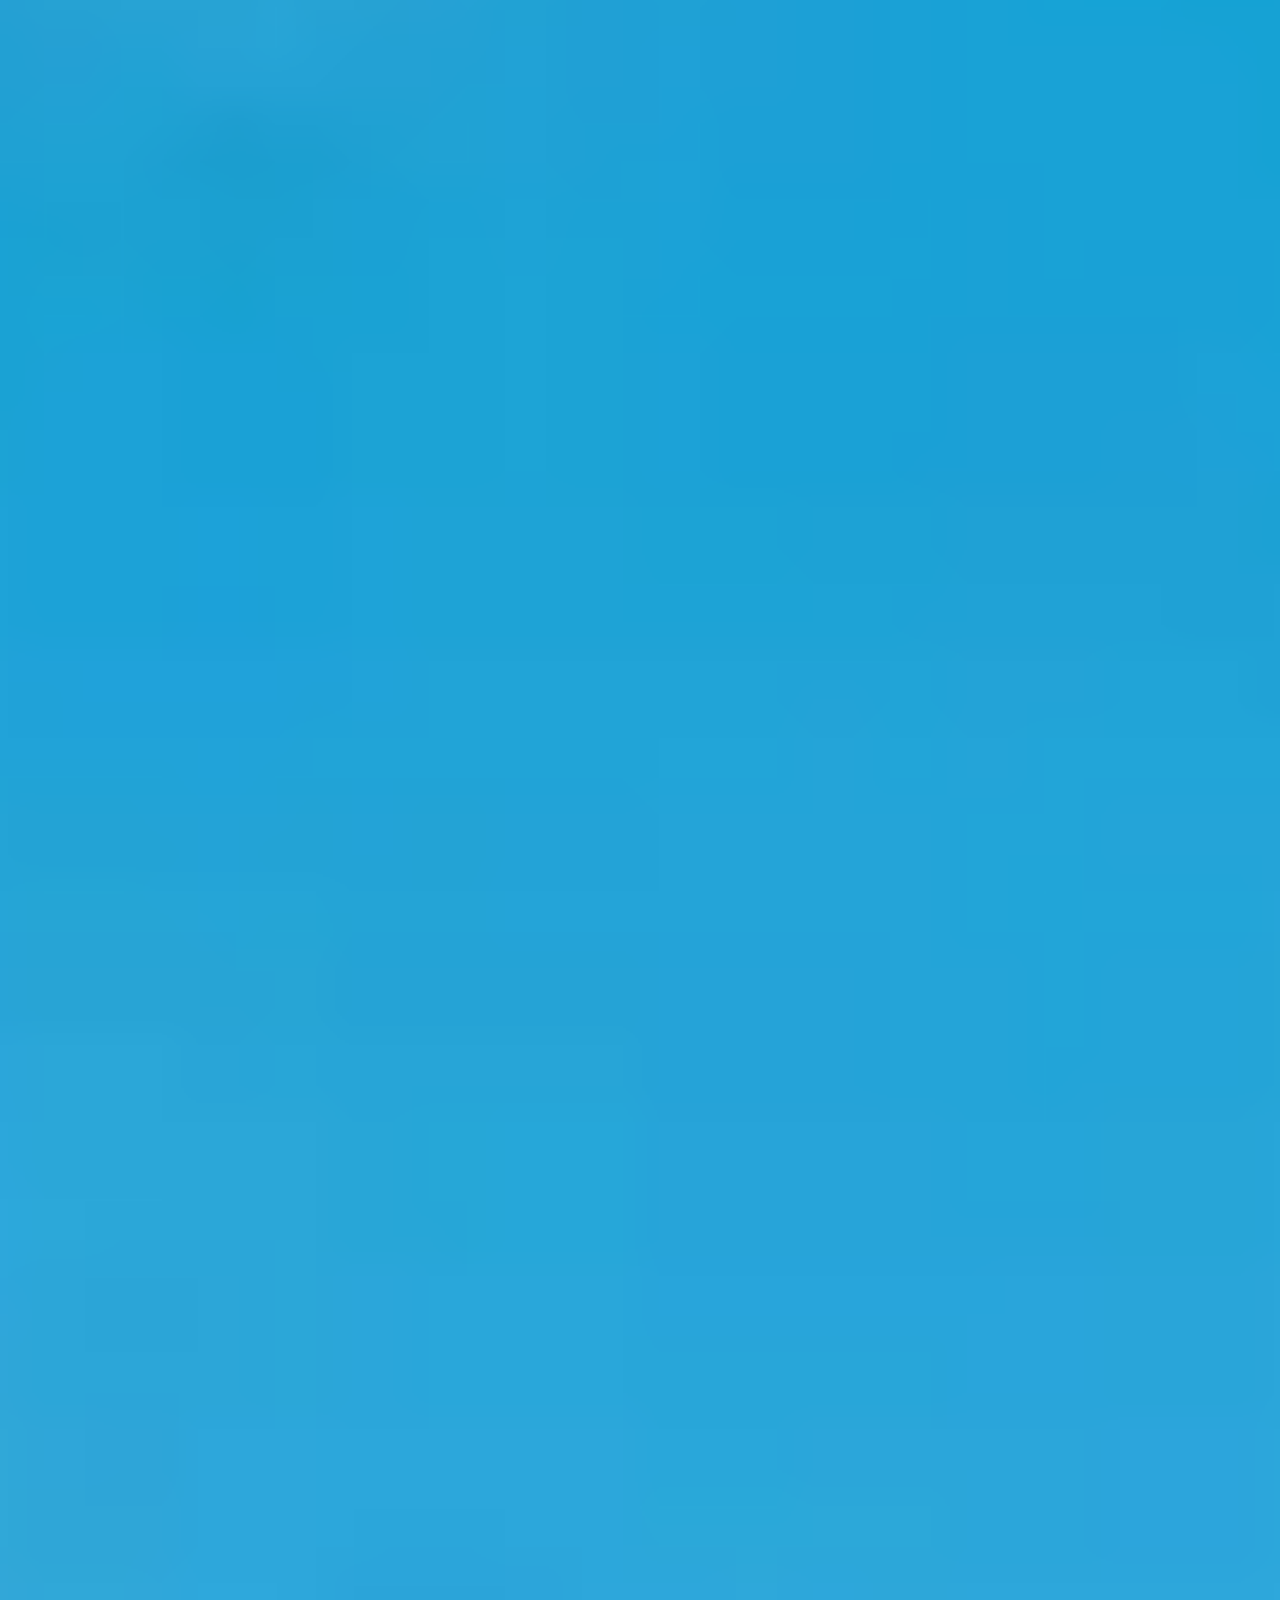
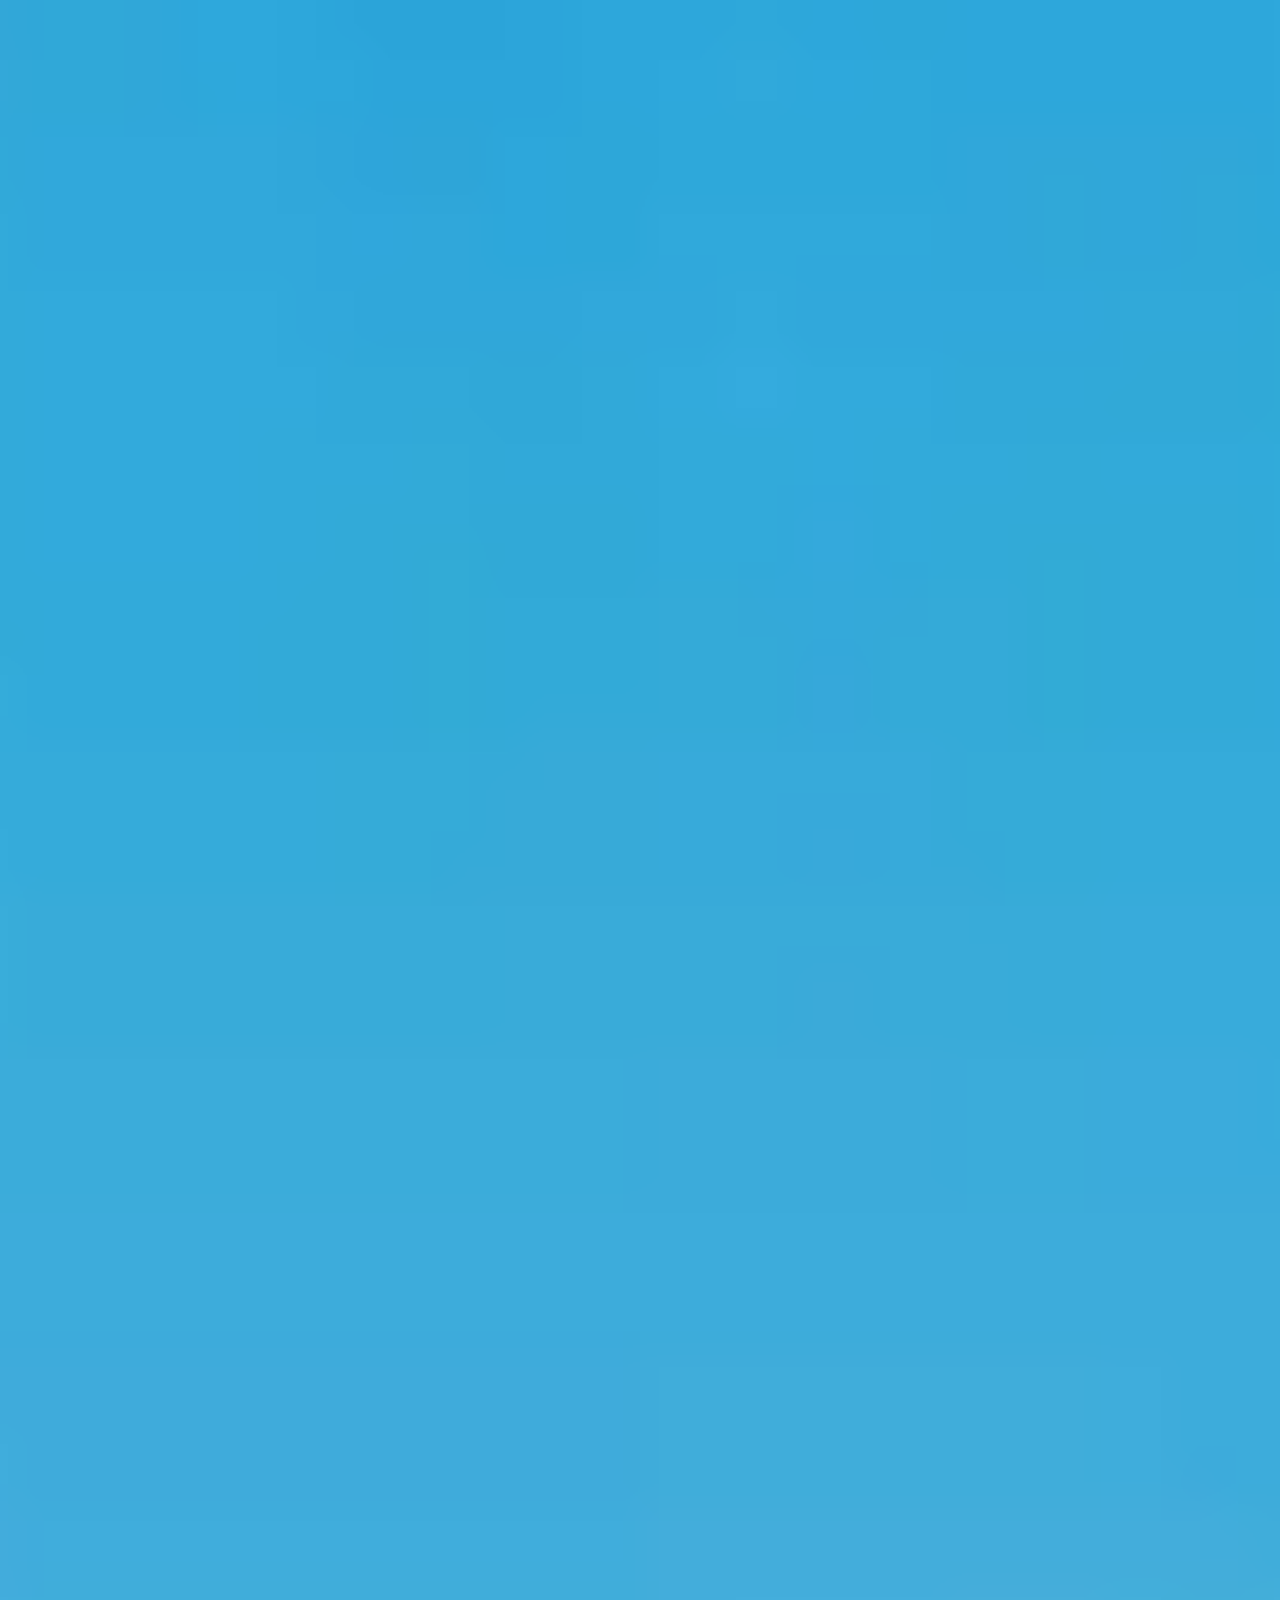
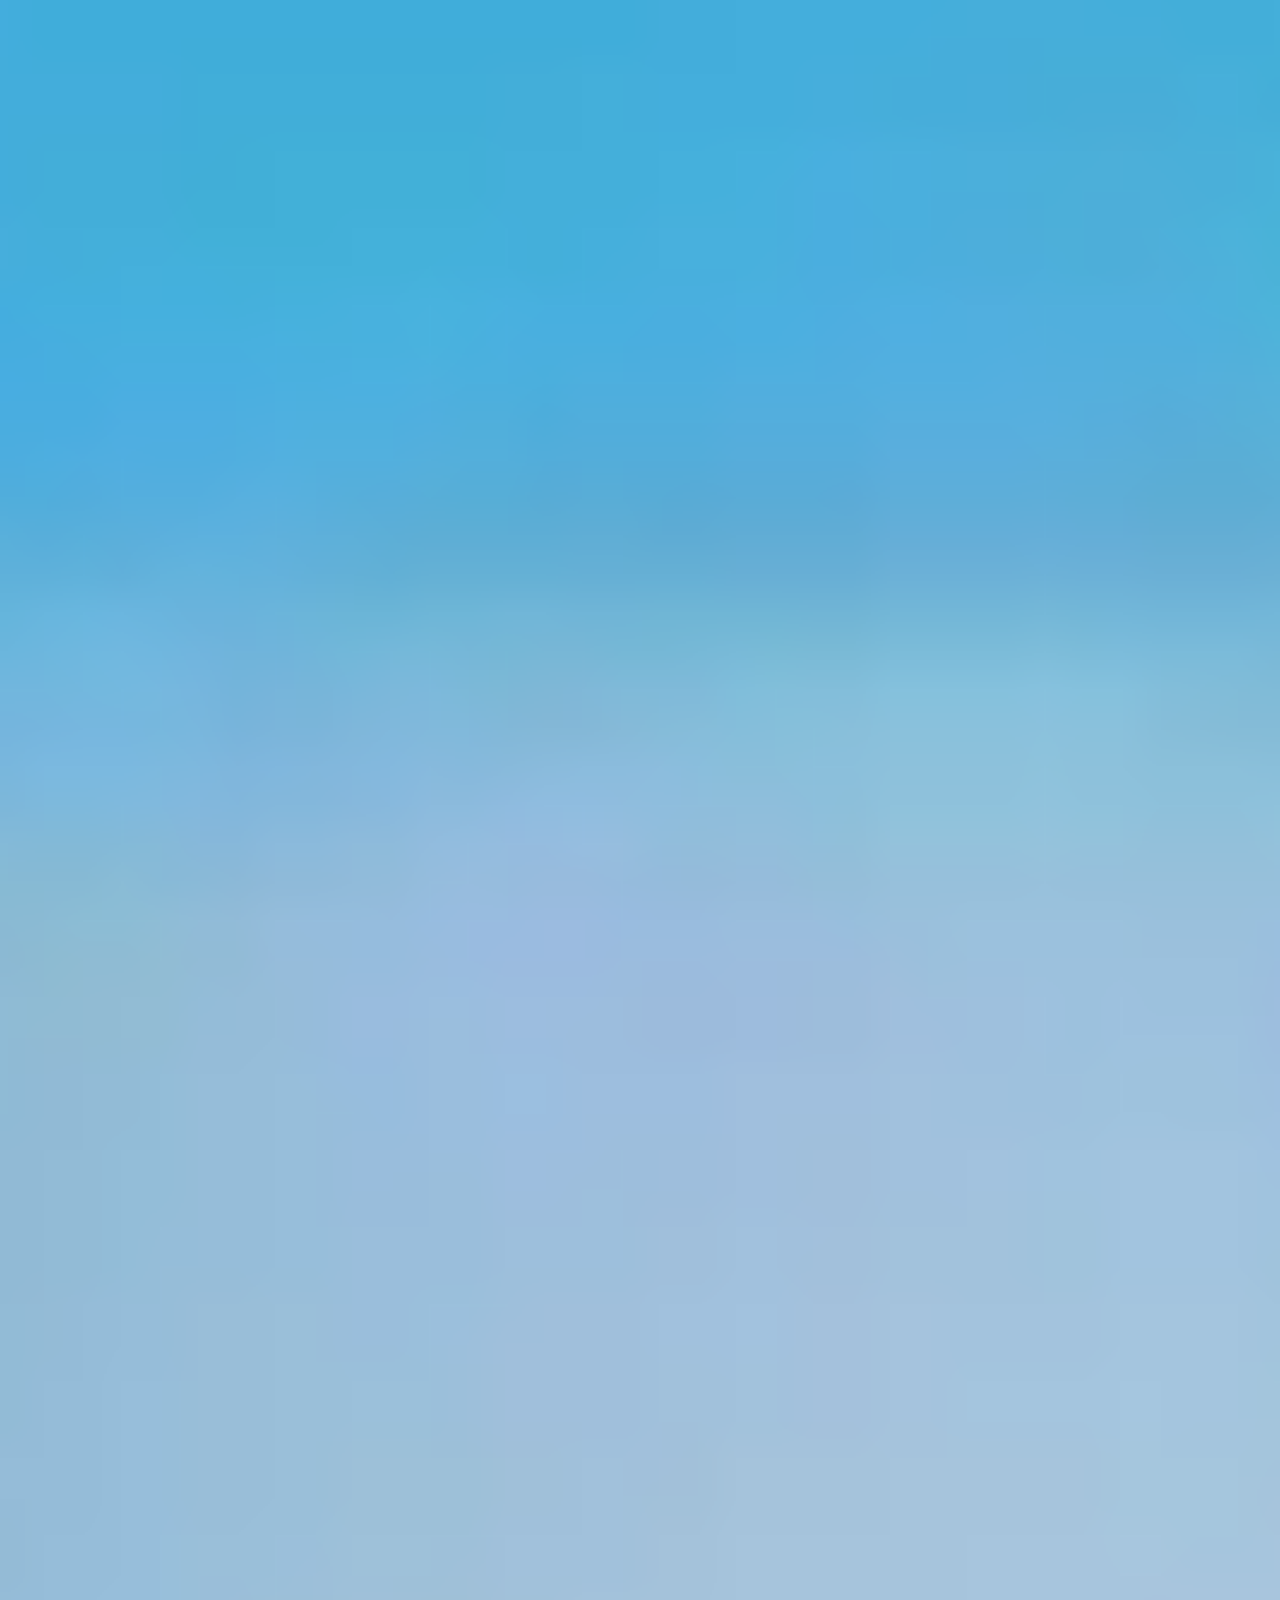
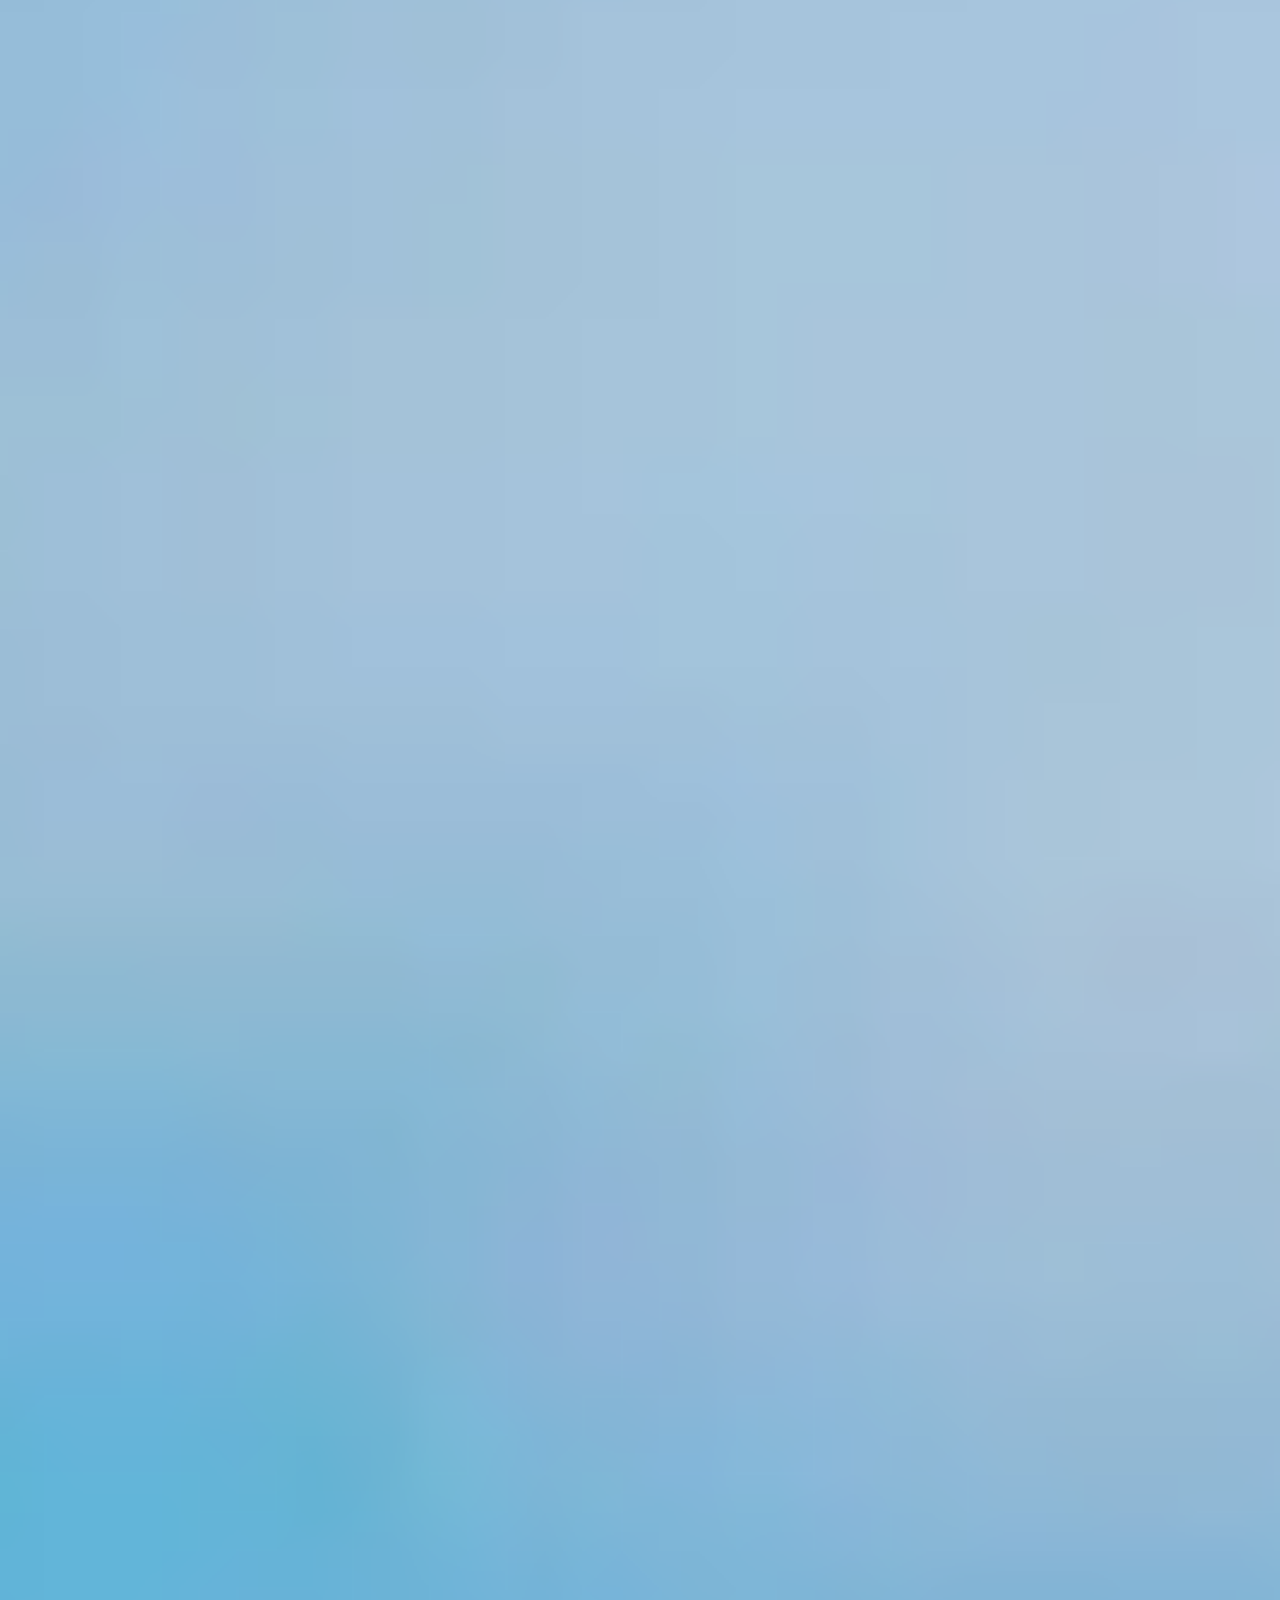
==== commit fd4f711d: "Add files via upload" ====
--- a/index.html
+++ b/index.html
@@ -27,6 +27,12 @@
 <div class="float-container">
 
     <!-- WHATSAPP -->
+     <a href="https://wa.me/51955076853?text=Hola%20quiero%20más%20información%20sobre%20House%20Vision"
+        class="float-btn whatsapp2" target="_blank">
+        <img src="./images/administrativalogo.png" class="float-icon">
+        <span class="float-label2">ADMINISTRATIVA</span>
+    </a>
+    
     <a href="https://wa.me/51906224004?text=Hola%20quiero%20más%20información%20sobre%20House%20Vision"
         class="float-btn whatsapp" target="_blank">
         <img src="./images/whatsapplogo.png" class="float-icon">
@@ -56,7 +62,7 @@
     <section class="navbar-section hide-sm">
         <!-- Nuevo menú funcional -->
         <a class="btn btn-link" href="#requisitos">Requisitos</a>
-        <a class="btn btn-link" href="proyectos.html">Nuestros Proyectos</a>
+        <a class="btn btn-link" href="index.html">Nuestros Proyectos</a>
         <a class="btn btn-link" href="equipo.html">Nuestro Equipo</a>
         <a class="btn btn-link" href="#contacto">Contáctanos</a>
     </section>
@@ -70,11 +76,15 @@
             <div class="columns">
                 <div class="column col-7 col-sm-12">
                     <div class="slogan-content">
-                        <h1>
-                            <span class="slogan-bold">Casas con techo propio en Chiclayo</span><br>
+                        <h1 style="margin-bottom: -20px;">
+                            <span class="slogan-bold">Casas y Depas con techo propio en Chiclayo</span><br>
                         </h1>
-                        <p>En <strong>House Vision</strong> Accede a tu casa propia con Techo Propio en Chiclayo</p>
-                        <a class="btn btn-primary btn-lg btn-start" href="proyectos.html">VER NUESTROS PROYECTOS</a>
+                        <p>Visita nuestros <strong>Proyectos!</strong></p>
+                        <div class="proyectos-botones">
+                            <a href="proyectos.html" class="btn-proyecto">>>> Santa Cecilia de Pimentel</a>
+                            <a href="proyectos2.html" class="btn-proyecto">>>> Torre San Martín</a>
+                            <a href="proyectos3.html" class="btn-proyecto">>>> Trébol</a>
+                        </div>
                     </div>
                 </div>
                 <div class="column col-5 hide-sm">
@@ -136,7 +146,8 @@
 
                         <!-- TÍTULO -->
                         <h3 style="font-weight: 700; margin-bottom: 20px;">
-                            TU CASA CON BONO TECHO PROPIO
+                            TU CASA CON BONO
+                            <img src="./images/techo.png" class="icono-titulo" alt="Techo Propio">
                         </h3>
 
                         <!-- LÍNEA -->
@@ -210,22 +221,32 @@
     <h2 class="titulo-seccion" style="margin-top: 2rem;">FAMILIAS QUE YA INVIRTIERON</h2>
     <p class="feature-subtitle fade-in">Conoce a quienes ya confiaron en <strong>House Vision</strong></p>
 
-    <div class="carousel fade-in">
-        <div class="carousel-track">
-            <img src="./images/fam1.webp" alt="Familia 1">
-            <img src="./images/fam7.webp" alt="Familia 2">
-            <img src="./images/fam3.webp" alt="Familia 3">
-            <img src="./images/fam4.webp" alt="Familia 4">
-            <img src="./images/fam5.webp" alt="Familia 5">
-            <img src="./images/fam2.webp" alt="Familia 6">
-            <img src="./images/fam6.webp" alt="Familia 7">
-        </div>
-
-        <!-- Flechas -->
-        <button class="carousel-btn prev">&#10094;</button>
-        <button class="carousel-btn next">&#10095;</button>
-    </div>
-</div>
+        <div class="carousel-3d fade-in">
+        <div class="carousel-3d-track">
+        <img src="./images/familias/fam1.jpeg" class="carousel-item">
+        <img src="./images/familias/fam2.jpeg" class="carousel-item">
+        <img src="./images/familias/fam3.jpeg" class="carousel-item">
+        <img src="./images/familias/fam4.jpeg" class="carousel-item">
+        <img src="./images/familias/fam5.jpeg" class="carousel-item">
+        <img src="./images/familias/fam6.jpeg" class="carousel-item">
+        <img src="./images/familias/fam7.jpeg" class="carousel-item">
+        <img src="./images/familias/fam8.jpeg" class="carousel-item">
+        <img src="./images/familias/fam9.jpeg" class="carousel-item">
+        <img src="./images/familias/fam10.jpeg" class="carousel-item">
+        <img src="./images/familias/fam11.jpeg" class="carousel-item">
+        <img src="./images/familias/fam12.jpeg" class="carousel-item">
+        <img src="./images/familias/fam13.jpeg" class="carousel-item">
+        <img src="./images/familias/fam14.jpeg" class="carousel-item">
+        <img src="./images/familias/fam15.jpg" class="carousel-item">
+        <img src="./images/familias/fam16.jpg" class="carousel-item">
+        <img src="./images/familias/fam17.jpg" class="carousel-item">
+        <img src="./images/familias/fam18.jpg" class="carousel-item">
+        <img src="./images/familias/fam19.jpg" class="carousel-item">
+        <img src="./images/familias/fam20.jpg" class="carousel-item">
+        <img src="./images/familias/fam21.jpg" class="carousel-item">
+        </div>
+        </div>
+    </div>
     <!-- FIN NUEVA SECCIÓN -->
 
     <div class="yeo-footer" id="contacto">
@@ -249,6 +270,9 @@
                 </a>
             </li>
           </ul>
+            <div class="tiktok-preview">
+            <img src="./images/tiktokbanner.png" alt="Vista TikTok">
+            </div>
         </div>
       </div>
 
@@ -258,10 +282,13 @@
           <h4 class="footer-title">Contáctanos</h4>
           <ul class="nav">
             <li class="nav-item">
-              <a href="javascript:void(0)" class="contact-text">📞 906 224 004</a>
-            </li>
-            <li class="nav-item">
-              <a href="javascript:void(0)" class="contact-text">📞 955 076 853</a>
+              <a href="https://wa.me/51906224004?text=Hola%20quiero%20más%20información%20sobre%20House%20Vision" target="_blank" class="contact-text">📞 906 224 004</a>
+            </li>
+            <li class="nav-item">
+              <a href="https://wa.me/51955076853?text=Hola%20quiero%20más%20información%20sobre%20House%20Vision" target="_blank" class="contact-text">📞 955 076 853</a>
+            </li>
+            <li class="nav-item">
+              <a href="#" target="_blank" class="contact-text">📞 Administrativa</a>
             </li>
           </ul>
         </div>
@@ -273,7 +300,7 @@
           <h4 class="footer-title">Oficinas</h4>
           <ul class="nav">
             <li class="nav-item">
-              <a href="javascript:void(0)" class="contact-text">📍 Tacna 653, Chiclayo</a>
+              <a href="https://www.google.com/maps/search/?api=1&query=Tacna+653+Chiclayo+Peru" target="_blank"  class="contact-text">📍 Tacna 653, Chiclayo</a>
             </li>
             <li class="nav-item">
               <a href="javascript:void(0)" class="contact-text">🕒 Lunes a Viernes: 9:00 a.m. - 6:00 p.m.</a>
@@ -305,38 +332,36 @@
 </script>
 <script>
 document.addEventListener("DOMContentLoaded", () => {
-    const track = document.querySelector(".carousel-track");
-    const images = document.querySelectorAll(".carousel-track img");
-    const prevBtn = document.querySelector(".carousel-btn.prev");
-    const nextBtn = document.querySelector(".carousel-btn.next");
-
+    const items = document.querySelectorAll(".carousel-item");
     let index = 0;
 
     function updateCarousel() {
-        const width = images[0].clientWidth;
-        track.style.transform = `translateX(-${index * width}px)`;
+        items.forEach(item => {
+            item.classList.remove("left", "active", "right");
+        });
+
+        const total = items.length;
+
+        const prev = (index - 1 + total) % total;
+        const next = (index + 1) % total;
+
+        // 👇 SOLO estos 3 existen visualmente
+        items[prev].classList.add("left");
+        items[index].classList.add("active");
+        items[next].classList.add("right");
     }
 
-    // Botón siguiente
-    nextBtn.addEventListener("click", () => {
-        index = (index + 1) % images.length;
+    updateCarousel();
+
+    setInterval(() => {
+        index++;
+
+        if (index >= items.length) {
+            index = 0;
+        }
+
         updateCarousel();
-    });
-
-    // Botón anterior
-    prevBtn.addEventListener("click", () => {
-        index = (index - 1 + images.length) % images.length;
-        updateCarousel();
-    });
-
-    // Auto-slide cada 3.5s
-    setInterval(() => {
-        index = (index + 1) % images.length;
-        updateCarousel();
-    }, 8000);
-
-    // Ajustar al cambiar tamaño pantalla
-    window.addEventListener("resize", updateCarousel);
+    }, 3000);
 });
 </script>
 <script>
--- a/css/yeo.css
+++ b/css/yeo.css
@@ -1166,4 +1166,125 @@
     0% { transform: scale(1); }
     50% { transform: scale(1.3); }
     100% { transform: scale(1); }
+}
+
+
+
+/*ORBITAS*/
+/* CONTENEDOR PRINCIPAL */
+.orbita-container {
+    position: relative;
+    width: 1100px;
+    height: 800px;
+    margin: 3rem auto;
+    margin-top: 8rem;
+    margin-bottom: 8rem;
+}
+
+/* PLANETAS */
+.planeta {
+    position: absolute;
+    text-align: center;
+    transform: translate(-50%, -50%);
+}
+
+/* IMÁGENES REDONDAS */
+.planeta img {
+    width: 250px;
+    height: 250px;
+    border-radius: 50%;
+    object-fit: cover;
+    border: 3px solid #fff;
+    box-shadow: 0 5px 15px rgba(0,0,0,0.2);
+    transition: 0.3s;
+}
+
+/* HOVER */
+.planeta img:hover {
+    transform: scale(1.1);
+}
+
+
+/* NOMBRE */
+.nombre {
+    display: block;
+    margin-top: 6px;
+    font-size: 20px;
+    font-weight: 600;
+}
+
+/* CENTRO */
+.centro {
+    top: 50%;
+    left: 50%;
+}
+
+.centro img {
+    width: 250px;
+    height: 250px;
+}
+
+/* 8 PUNTOS PERFECTOS */
+.p1 { top: 5%;  left: 50%; }   /* arriba */
+.p2 { top: 20%; left: 80%; }
+.p3 { top: 50%; left: 105%; }   /* derecha */
+.p4 { top: 80%; left: 80%; }
+.p5 { top: 95%; left: 50%; }   /* abajo */
+.p6 { top: 80%; left: 20%; }
+.p7 { top: 50%; left: -65px; }    /* izquierda */
+.p8 { top: 20%; left: 20%; }
+
+.planeta {
+    position: absolute;
+}
+
+.planeta::after {
+    content: attr(data-info);
+    position: absolute;
+    bottom: -40px;
+    left: 50%;
+    transform: translateX(-50%);
+    background: #000;
+    color: #fff;
+    padding: 5px 10px;
+    font-size: 16px;
+    border-radius: 6px;
+    opacity: 0;
+    transition: 0.3s;
+}
+
+.planeta:hover::after {
+    opacity: 1;
+}
+
+.planeta::after {
+    box-shadow: 0 5px 15px rgba(0,0,0,0.3);
+}
+
+/* ESTADO INICIAL BASE */
+.planeta {
+    opacity: 0;
+    transform: translate(-50%, -50%);
+    transition: all 0.8s ease;
+}
+
+/* IZQUIERDA */
+.planeta.izquierda {
+    transform: translate(-50%, -50%) translateX(-150px);
+}
+
+/* DERECHA */
+.planeta.derecha {
+    transform: translate(-50%, -50%) translateX(150px);
+}
+
+/* ZOOM */
+.planeta.zoom {
+    transform: translate(-50%, -50%) scale(0.5);
+}
+
+/* CUANDO APARECE */
+.planeta.show {
+    opacity: 1;
+    transform: translate(-50%, -50%);
 }
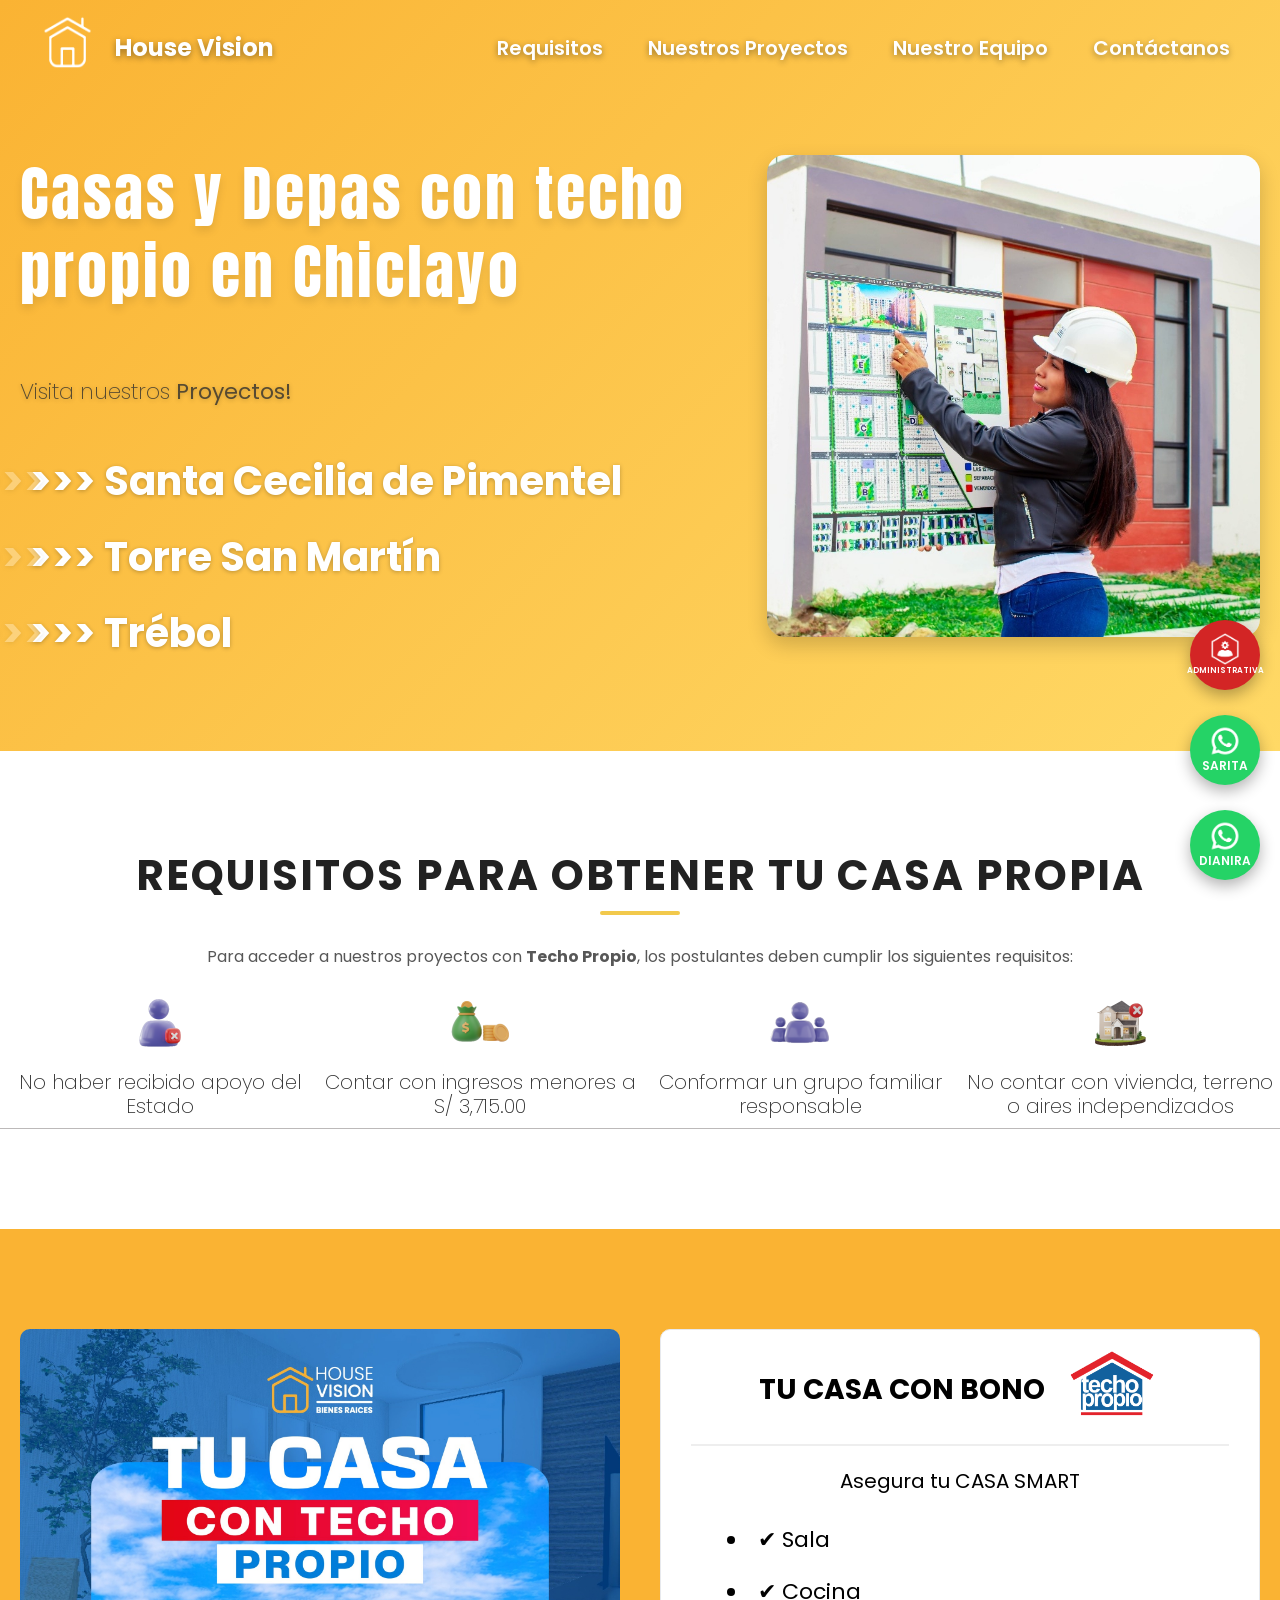
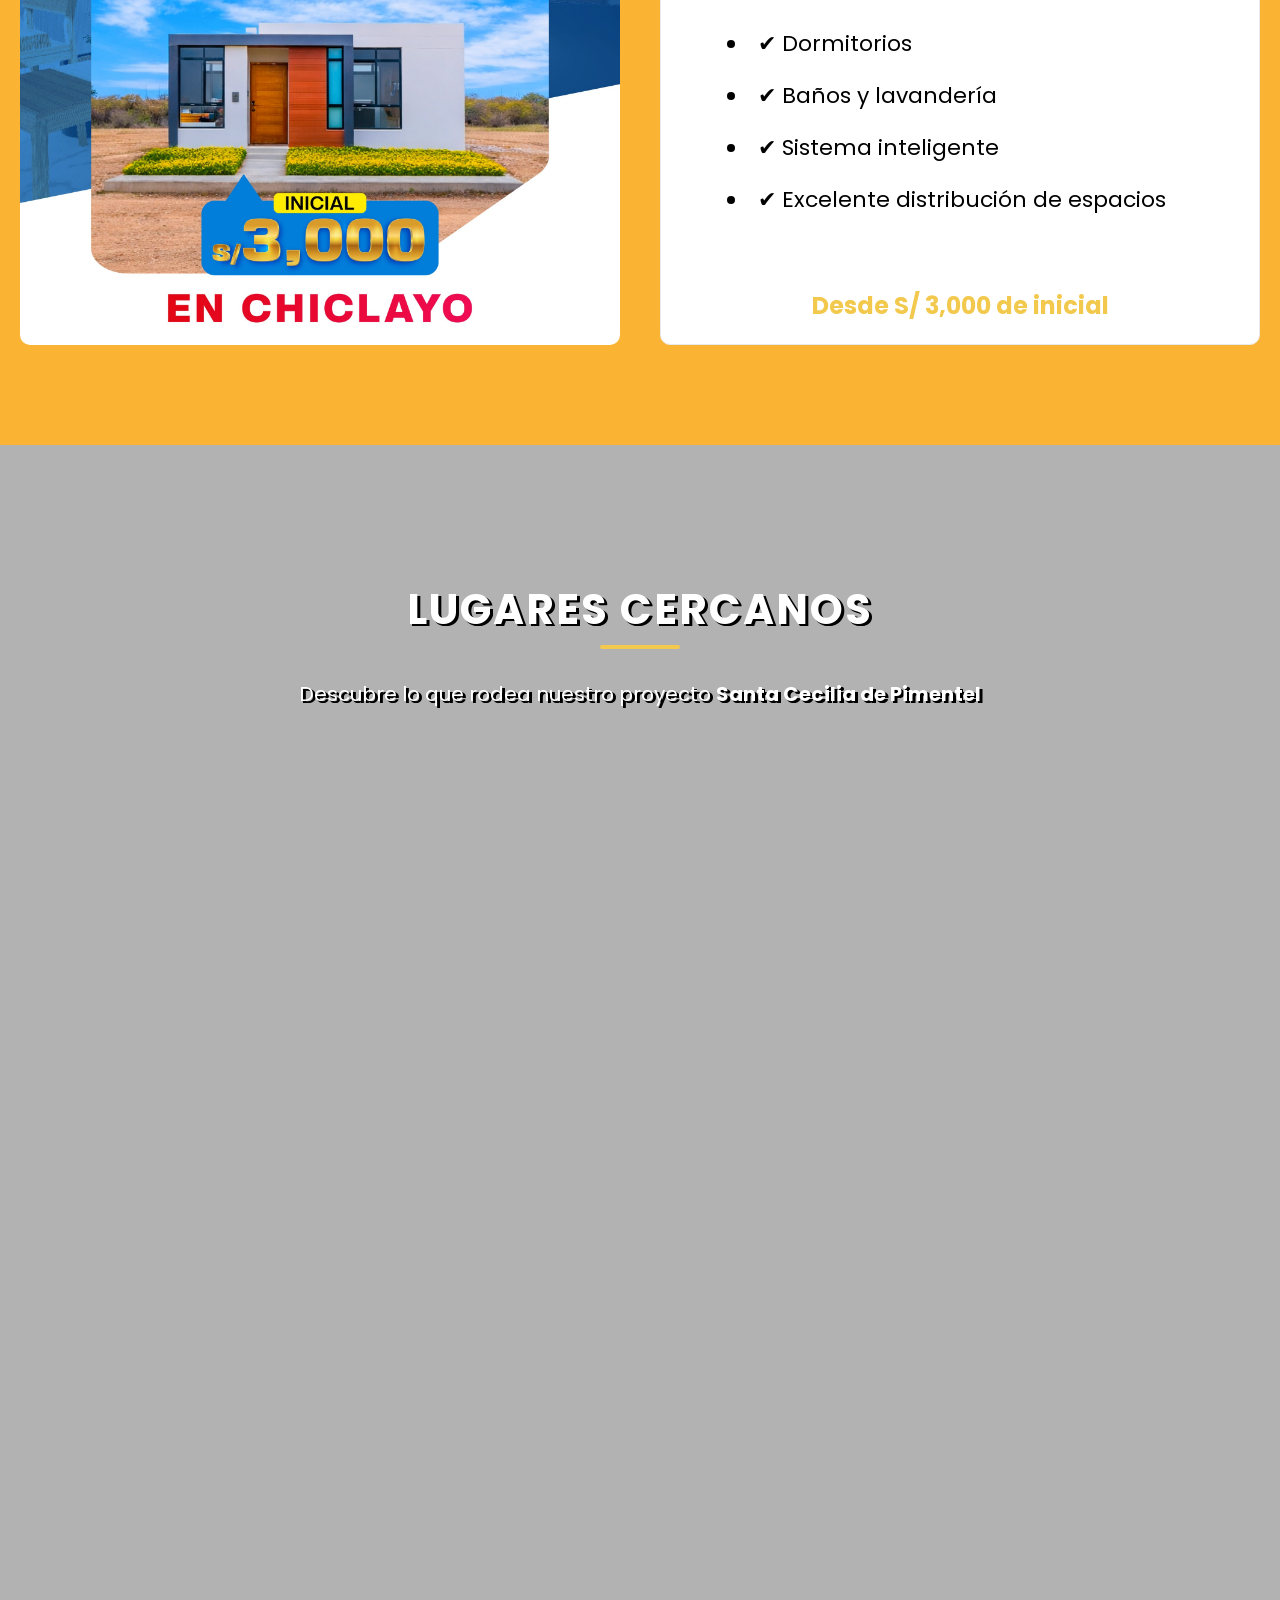
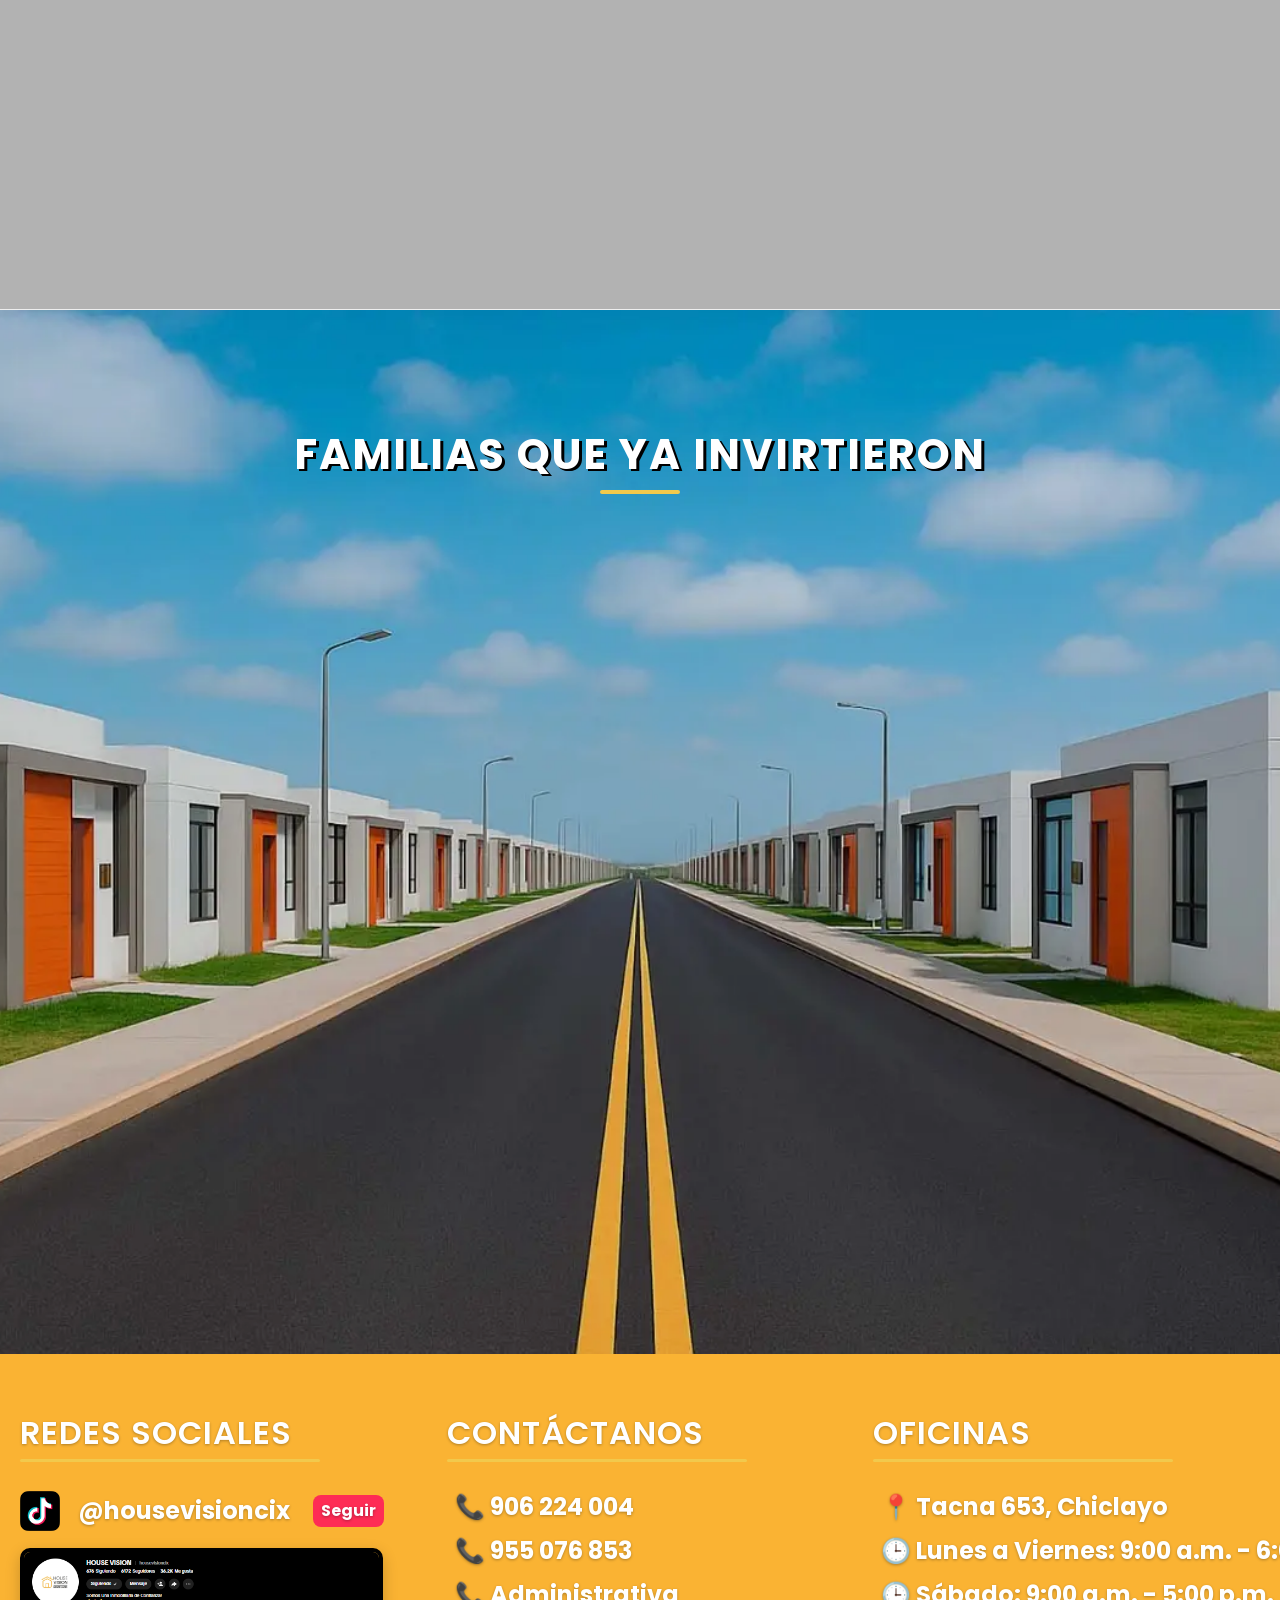
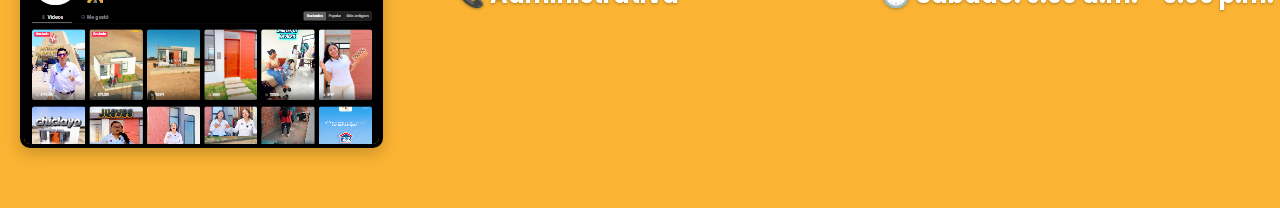
==== commit a7cf721b: "Add files via upload" ====
--- a/index.html
+++ b/index.html
@@ -15,6 +15,10 @@
     <link rel="stylesheet" href="./css/spectre-icons.css">
     <link rel="stylesheet" href="./css/spectre-exp.css">
     <link rel="stylesheet" href="./css/yeo.css">
+    <link href="https://fonts.googleapis.com/css2?family=Bebas+Neue&display=swap" rel="stylesheet">
+    <link rel="preconnect" href="https://fonts.googleapis.com">
+    <link rel="preconnect" href="https://fonts.gstatic.com" crossorigin>
+    <link href="https://fonts.googleapis.com/css2?family=Anton&display=swap" rel="stylesheet">
     <meta property="og:title" content="">
     <meta property="og:url" content="">
     <meta property="og:description" content="">
@@ -51,22 +55,30 @@
         <div class="container yeo-header">
             <div class="columns">
                 <div class="column col-sm-12">
-                    <header class="navbar">
-    <section class="navbar-section">
-        <a class="navbar-brand logo" href="index.html">
-            <img class="logo-img" src="./images/logo.webp" alt="">
-            <span>House Vision</span>
-        </a>
-    </section>
-
-    <section class="navbar-section hide-sm">
-        <!-- Nuevo menú funcional -->
-        <a class="btn btn-link" href="#requisitos">Requisitos</a>
-        <a class="btn btn-link" href="index.html">Nuestros Proyectos</a>
-        <a class="btn btn-link" href="equipo.html">Nuestro Equipo</a>
-        <a class="btn btn-link" href="#contacto">Contáctanos</a>
-    </section>
-</header>
+                        <header class="navbar-custom">
+
+                        <!-- LOGO -->
+                        <div class="nav-left">
+                            <a class="navbar-brand logo" href="index.html">
+                                <img class="logo-img" src="./images/logo.webp" alt="">
+                                <span>House Vision</span>
+                            </a>
+                        </div>
+
+                        <!-- BOTÓN HAMBURGUESA -->
+                        <div class="nav-toggle" id="navToggle">
+                            ☰
+                        </div>
+
+                        <!-- MENÚ -->
+                        <nav class="nav-menu" id="navMenu">
+                            <a href="#requisitos">Requisitos</a>
+                            <a href="index.html">Nuestros Proyectos</a>
+                            <a href="equipo.html">Nuestro Equipo</a>
+                            <a href="#contacto">Contáctanos</a>
+                        </nav>
+
+                    </header>
                 </div>
             </div>
         </div>
@@ -98,31 +110,43 @@
         <div class="container">
             <div class="columns">
                 <div class="column col-12 fade-in">
-                    <h2 class="titulo-seccion" style="margin-top: 2rem;">REQUISITOS PARA CALIFICAR</h2>
+                    <h2 class="titulo-seccion" style="margin-top: 2rem;">REQUISITOS PARA OBTENER TU CASA PROPIA</h2>
                     <p class="feature-subtitle">
                         Para acceder a nuestros proyectos con <strong>Techo Propio</strong>, los postulantes deben cumplir los siguientes requisitos:
                     </p>
                 </div>
             </div>
 
-            <div class="columns col-gapless">
+                <div class="columns col-gapless">
+
                 <div class="column col-3 col-sm-12 text-center">
-                    <img class="fade-in" src="./images/noapoyo.png" alt="No haber recibido apoyo habitacional del Estado">
+                    <div class="img-wrapper anim-izq">
+                        <img class="fade-in" src="./images/noapoyo.png" alt="No haber recibido apoyo habitacional del Estado">
+                    </div>
                     <h5 class="feature-title fade-in">No haber recibido apoyo del Estado</h5>
                 </div>
+
                 <div class="column col-3 col-sm-12 text-center">
-                    <img class="fade-in" src="./images/ingresomenor.png" alt="Ingresos menores a S/ 3715">
+                    <div class="img-wrapper anim-izq">
+                        <img class="fade-in" src="./images/ingresomenor.png" alt="Ingresos menores a S/ 3715">
+                    </div>
                     <h5 class="feature-title fade-in">Contar con ingresos menores a S/ 3,715.00</h5>
                 </div>
+
                 <div class="column col-3 col-sm-12 text-center">
-                    <img class="fade-in" src="./images/grupofa.png" alt="Conformar un grupo familiar">
+                    <div class="img-wrapper anim-izq">
+                        <img class="fade-in" src="./images/grupofa.png" alt="Conformar un grupo familiar">
+                    </div>
                     <h5 class="feature-title fade-in">Conformar un grupo familiar responsable</h5>
                 </div>
+
                 <div class="column col-3 col-sm-12 text-center">
-                    <img class="fade-in" src="./images/vivienda.png" alt="No contar con vivienda o terreno">
+                    <div class="img-wrapper anim-izq">
+                        <img class="fade-in" src="./images/vivienda.png" alt="No contar con vivienda o terreno">
+                    </div>
                     <h5 class="feature-title fade-in">No contar con vivienda, terreno o aires independizados</h5>
                 </div>
-            </div>
+                </div>
         </div>
     </div>
 
@@ -160,14 +184,14 @@
 
                         <!-- LISTA -->
                         <ul style="line-height: 2; font-size: 22px; padding-left: 20px; text-align: left;">
-                            <ul>
+                            
                                 <li class="feature-item">✔ Sala</li>
                                 <li class="feature-item">✔ Cocina</li>
                                 <li class="feature-item">✔ Dormitorios</li>
                                 <li class="feature-item">✔ Baños y lavandería</li>
                                 <li class="feature-item">✔ Sistema inteligente</li>
                                 <li class="feature-item">✔ Excelente distribución de espacios</li>
-                            </ul>
+                            
                         </ul>
 
                     </div>
@@ -315,6 +339,25 @@
     </div>
   </div>
 </div>
+
+
+<script>
+const toggle = document.getElementById("navToggle");
+const menu = document.getElementById("navMenu");
+
+toggle.addEventListener("click", () => {
+    menu.classList.toggle("active");
+    document.body.classList.toggle("no-scroll");
+});
+const links = document.querySelectorAll(".nav-menu a");
+
+links.forEach(link => {
+    link.addEventListener("click", () => {
+        menu.classList.remove("active");
+        document.body.classList.remove("no-scroll");
+    });
+});
+</script>
 <script>
 document.addEventListener("DOMContentLoaded", () => {
     const elementos = document.querySelectorAll('.fade-in');
--- a/css/yeo.css
+++ b/css/yeo.css
@@ -38,15 +38,6 @@
     padding-left: 1rem;
     padding-right: 1rem;
     text-align: center;
-}
-
-
-.navbar .navbar-brand.logo {
-    font-size: 1rem;
-    font-weight: 400;
-    text-transform: uppercase;
-    font-family: 'Poppins', sans-serif;
-    letter-spacing: 2px;
 }
 
 .logo-img {
@@ -106,7 +97,6 @@
 
 .slogan-img {
     max-width: 100%;
-    margin-top: 25px;
 }
 
 .yeo-header {
@@ -119,6 +109,11 @@
 
 .slogan .slogan-bold {
     color: #ffffff;
+    font-size: 60px;
+    font-family: "Anton", sans-serif;
+    font-style: normal;
+    font-weight: 400;
+    letter-spacing: 3px;
 }
 
 
@@ -144,20 +139,6 @@
     margin: 0 auto 2rem;
 }
 
-.yeo-header .navbar {
-    max-width: 1280px;
-    margin: 0 auto;
-    padding: 1.5rem 0 1rem 0;
-    font-weight: 600;  /* Le da más presencia */
-    text-shadow: 0 1px 3px rgba(0, 0, 0, 0.3); /* Sombra suave para contraste */
-}
-
-.yeo-header .navbar-section .btn.btn-link {
-    color: #fff;
-    padding: .25rem 1.2rem;
-    opacity: .9;
-    text-shadow: 0 1px 2px rgba(0, 0, 0, 0.4);
-}
 
 .yeo-header .btn-hire-me {
     background: #00bc9e;
@@ -492,12 +473,6 @@
     }
 
 }
-.yeo-header .navbar-section a,
-.yeo-header .navbar-brand span {
-    font-size: 1rem !important;
-    font-weight: 500;
-    text-shadow: 0 1px 3px rgba(0, 0, 0, 0.3);
-}
 .yeo-footer {
     text-shadow: 0 1px 3px rgba(0, 0, 0, 0.3);
 }
@@ -547,10 +522,33 @@
   transition: transform 0.3s ease, filter 0.3s ease;
 }
 
-#requisitos img:hover {
-  transform: scale(1.1);
-  filter: drop-shadow(0 0 8px rgba(0, 0, 0, 0.15)); /* brillo dorado */
-}
+#requisitos {
+    background: linear-gradient(#fff8e1);
+    padding: 3rem 0;
+}
+@keyframes mover-izq-der {
+    0%   { transform: translateX(0); }
+    50%  { transform: translateX(8px); }
+    100% { transform: translateX(0); }
+}
+
+/* aplicas animación */
+.anim-izq {
+    animation: mover-izq-der 4s ease-in-out infinite;
+}
+.img-wrapper img {
+    transition: transform 0.3s ease;
+}
+
+.img-wrapper:hover img {
+    transform: scale(1.5) rotate(-3deg);
+}
+
+.bg-suave {
+    background: linear-gradient(#fff8e1);
+    padding: 3rem 0;
+}
+
 .fade-in {
     opacity: 0;
     transform: translateY(40px);
@@ -568,47 +566,70 @@
 }
 
 /* Carrusel */
-.carousel {
+.carousel-3d {
+    width: 100%;
+    max-width: 900px;
+    margin: 3rem auto;
+    overflow: hidden;
     position: relative;
-    width: 90%;
-    height: 500px; /* ajusta */
-    max-width: 700px;
-    margin: 2rem auto;
-    overflow: hidden;
+}
+
+.carousel-3d-track {
+    display: flex;
+    justify-content: center;
+    align-items: center;
+    position: relative;
+    height: 600px;
+}
+
+.carousel-item {
+    width: 380px;
+    height: 570px;
+    object-fit: cover;
     border-radius: 15px;
-    box-shadow: 0 4px 15px rgba(0,0,0,0.15);
-}
-
-.carousel-track {
-    display: flex;
-    transition: transform 0.6s ease;
-}
-
-.carousel img {
-    margin-top: -200px;
-    width: 100%;
-}
-
-/* Botones */
-.carousel-btn {
     position: absolute;
+    transition: all 0.6s ease;
+    opacity: 0;
+    left: 50%;
     top: 50%;
-    transform: translateY(-50%);
-    background: rgba(255,255,255,0.7);
-    border: none;
-    font-size: 2rem;
-    padding: 0.4rem 0.9rem;
-    cursor: pointer;
-    border-radius: 50%;
-    transition: 0.3s;
-}
-
-.carousel-btn:hover {
-    background: white;
-}
-
-.carousel-btn.prev { left: 10px; }
-.carousel-btn.next { right: 10px; }
+    transform: translate(-50%, -50%);
+}
+
+
+/* IZQUIERDA */
+.carousel-item.left {
+    transform: translate(-50%, -50%) translateX(-300px) scale(0.8);
+}
+
+/* CENTRO */
+.carousel-item.active {
+    transform: translate(-50%, -50%) scale(1);
+}
+
+/* DERECHA */
+.carousel-item.right {
+    transform: translate(-50%, -50%) translateX(300px) scale(0.8);
+}
+
+/* opcional: sombra bonita */
+.carousel-item.active {
+    box-shadow: 0 10px 30px rgba(0,0,0,0.3);
+}
+.carousel-item {
+    pointer-events: none;
+    opacity: 0;
+    z-index: 0;
+}
+.carousel-item.left,
+.carousel-item.right {
+    opacity: 0.4;
+    z-index: 1;
+}
+
+.carousel-item.active {
+    opacity: 1;
+    z-index: 3;
+}
 
 .slogan-img {
     width: 100%;
@@ -621,11 +642,6 @@
 .slogan-img:hover {
     transform: scale(1.05); /* pequeño zoom */
 }
-.navbar-brand.logo {
-    display: flex;
-    align-items: center;
-    gap: 10px;        /* espacio entre imagen y texto */
-}
 
 .logo-img {
     height: 55px;     /* ajusta a tu gusto */
@@ -653,18 +669,6 @@
 /* Zoom suave al pasar el mouse */
 .proyecto-img:hover {
     transform: scale(1.02);
-}
-.familias-section {
-    background: url("../images/fondosanta.webp") center/cover no-repeat;
-    padding: 0;              /* Quita padding que genera el espacio blanco */
-    margin: 0;               /* Por si el framework mete márgenes */
-}
-
-.familias-section > h2,
-.familias-section > p {
-    padding-top: 1rem;  
-    color: white;            /* Se ve mejor sobre foto */
-    text-shadow: 0 3px 6px rgba(0,0,0,0.35);
 }
 
 .carousel {
@@ -808,20 +812,43 @@
 }
 .titulo-subseccion {
     text-align: center;
-    font-size: 22px;
-    font-weight: 500;
-    margin: 2rem 0 1rem;
+    font-size: 28px;
+    font-weight: 700;
+    margin: 3rem 0 2rem;
     color: #222;
-
+    letter-spacing: 2px;
+    position: relative;
+
+    /* animación */
     opacity: 0;
-    animation: fadeSubtitulo 0.8s ease forwards;
-}
-@keyframes fadeSubtitulo {
-    from {
-        opacity: 0;
-    }
+    transform: translateY(30px);
+    animation: aparecerSubtitulo 0.8s ease forwards;
+}
+
+/* línea decorativa elegante */
+.titulo-subseccion::before,
+.titulo-subseccion::after {
+    content: "";
+    position: absolute;
+    top: 50%;
+    width: 80px;
+    height: 3px;
+    background: #f2c94c;
+}
+
+.titulo-subseccion::before {
+    left: 25%;
+}
+
+.titulo-subseccion::after {
+    right: 25%;
+}
+
+/* animación */
+@keyframes aparecerSubtitulo {
     to {
         opacity: 1;
+        transform: translateY(0);
     }
 }
 .img-fachada {
@@ -833,17 +860,7 @@
 .img-fachada {
     box-shadow: 0 8px 20px rgba(0,0,0,0.15);
 }
-.img-fachada {
-    opacity: 0;
-    transform: translateY(30px);
-    animation: fadeFachada 1s ease forwards;
-}
-@keyframes fadeFachada {
-    to {
-        opacity: 1;
-        transform: translateY(0);
-    }
-}
+
 .galeria-distribucion {
     display: grid;
     grid-template-columns: repeat(4, 1fr);
@@ -886,21 +903,19 @@
     border-radius: 12px;
 }
 
-.galeria-distribucion img {
+.galeria-distribucion img,
+.galeria-exterior img,
+.img-fachada {
     transition: transform 0.3s ease, box-shadow 0.3s ease;
-}
-
-.galeria-distribucion img:hover {
+    cursor: pointer;
+}
+.galeria-distribucion img:hover,
+.galeria-exterior img:hover,
+.img-fachada:hover {
     transform: scale(1.05);
     box-shadow: 0 10px 25px rgba(0,0,0,0.2);
 }
-.galeria-exterior img {
-    transition: transform 0.3s ease, box-shadow 0.3s ease;
-}
-.galeria-exterior img:hover {
-    transform: scale(1.05);
-    box-shadow: 0 10px 25px rgba(0,0,0,0.2);
-}
+
 .modal-galeria {
     display: none;
     position: fixed;
@@ -1155,6 +1170,17 @@
 .float-btn.whatsapp {
     background-color: #25d366;
 }
+.float-label2 {
+    color: #fff;
+    font-size: 8px;
+    margin-top: 0px;
+    font-weight:600;
+}
+
+/* COLORES */
+.float-btn.whatsapp2 {
+    background-color: #d32525;
+}
 
 /* HOVER */
 .float-btn:hover {
@@ -1287,4 +1313,586 @@
 .planeta.show {
     opacity: 1;
     transform: translate(-50%, -50%);
+}
+.team-grid {
+    display: grid;
+    grid-template-columns: repeat(3, 1fr); /* 3 columnas */
+    gap: 30px;
+    max-width: 1000px; /* evita espacios vacíos */
+    margin: 0 auto 4rem;
+    padding: 0 1rem;
+}
+
+.team-card {
+    border: 1px solid #ddd;
+    border-radius: 12px;
+    padding: 1rem;
+    background: #fff;
+    transition: all 0.3s ease;
+    box-shadow: 0 10px 25px rgba(0,0,0,0.08);
+}
+
+.team-card img {
+    width: 100%;
+    border-radius: 10px;
+}
+
+.team-card h4 {
+    margin-top: 1rem;
+    color: #2E2E2E;
+}
+
+.team-card p {
+    color: #777;
+}
+
+.team-card:hover {
+    transform: translateY(-6px);
+    box-shadow: 0 10px 20px rgba(0,0,0,0.15);
+}
+@media (max-width: 900px) {
+    .team-grid {
+        grid-template-columns: repeat(2, 1fr);
+    }
+}
+
+@media (max-width: 500px) {
+    .team-grid {
+        grid-template-columns: 1fr;
+    }
+}
+.team-anim {
+    opacity: 0;
+    transform: translateY(60px);
+    transition: opacity 0.6s ease, transform 0.6s ease;
+}
+
+.team-anim.show {
+    opacity: 1;
+    transform: translateY(0);
+}
+#lugares {
+    background: url("../images/galeria/ext5.webp") center/cover no-repeat;
+    padding: 4rem 0; /* importante para que respire */
+    position: relative;
+}
+#lugares::before {
+    content: "";
+    position: absolute;
+    top: 0;
+    left: 0;
+    width: 100%;
+    height: 100%;
+
+    background: rgba(0, 0, 0, 0.3); /* ajusta 0.3 - 0.6 */
+    z-index: 0;
+}
+#lugares .container {
+    position: relative;
+    z-index: 1;
+}
+#lugares,
+#lugares h1,
+#lugares h2,
+#lugares h3,
+#lugares h4,
+#lugares p,
+#lugares span {
+    color: #fff;
+}
+#lugares,
+#lugares h1,
+#lugares h2,
+#lugares h3,
+#lugares h4,
+#lugares p,
+#lugares span {
+    color: #fff;
+    text-shadow: 
+        3px 2px 0 #000,
+        2px  2px 0 #000;
+}
+
+#familias {
+    background: url("../images/fondosanta.webp") center/cover no-repeat;
+    padding: 4rem 0; /* importante para que respire */
+    margin: 0;
+    position: relative;
+}
+#familias::before {
+    content: "";
+    position: absolute;
+    top: 0;
+    left: 0;
+    width: 100%;
+    height: 100%;
+
+    background: rgba(0, 0, 0, 0.1); /* ajusta 0.3 - 0.6 */
+    z-index: 0;
+}
+#familias .container {
+    position: relative;
+    z-index: 1;
+}
+
+#familias,
+#familias h1,
+#familias h2,
+#familias h3,
+#familias h4,
+#familias p,
+#familias span {
+    color: #fff;
+}
+#familias,
+#familias h1,
+#familias h2,
+#familias h3,
+#familias h4,
+#familias p,
+#familias span {
+    color: #fff;
+    text-shadow: 
+        3px 2px 0 #000,
+        2px  2px 0 #000;
+}
+.feature-subtitle {
+    font-size: 20px;
+}
+.icono-titulo {
+    width: 102px;          /* tamaño pequeño */
+    height: auto;
+    margin-left: 8px;     /* espacio con el texto */
+    vertical-align: middle; /* lo alinea bonito con el texto */
+    margin-top: -15px;
+}
+.proyectos-botones {
+    margin-top: 2rem;
+    display: flex;
+    flex-direction: column;
+    gap: 12px;
+}
+
+/* BOTÓN BASE */
+.btn-proyecto {
+    font-size: 40px;
+    font-weight: 700;
+    color: #fff;
+    text-decoration: none;
+    position: relative;
+    display: inline-block;
+    width: fit-content;
+    padding-left: 10px;
+
+    transition: all 0.3s ease;
+}
+.btn-proyecto:visited {
+    color: #fff;
+}
+/* EFECTO FLECHAS ANIMADAS */
+.btn-proyecto::before {
+    content: ">>> ";
+    position: absolute;
+    left: -40px;
+    opacity: 0.3;
+
+    animation: moverFlechas 1.2s infinite;
+}
+
+/* HOVER MÁS PRO */
+.btn-proyecto:hover {
+    color: #000;
+    transform: translateX(10px);
+}
+
+/* ANIMACIÓN */
+@keyframes moverFlechas {
+    0% {
+        left: -200px;
+        opacity: 0;
+    }
+    50% {
+        opacity: 1;
+    }
+    100% {
+        left: -50px;
+        opacity: 0;
+    }
+}
+.btn-proyecto:nth-child(2)::before {
+    animation-delay: 0.2s;
+}
+
+.btn-proyecto:nth-child(3)::before {
+    animation-delay: 0.4s;
+}
+.tiktok-preview {
+    margin-top: 15px;
+    width: 94%;
+    max-width: 400px;
+    height: 200px;
+    overflow-y: auto; /* 👈 scroll con la rueda */
+    border-radius: 10px;
+    box-shadow: 0 5px 15px rgba(0,0,0,0.2);
+}
+
+.tiktok-preview img {
+    width: 100%;
+    height: auto;
+    display: block;
+}
+.tiktok-preview {
+    border: 4px solid #000;
+}
+.tiktok-preview {
+    scrollbar-width: none; /* Firefox */
+}
+
+.tiktok-preview::-webkit-scrollbar {
+    display: none; /* Chrome, Edge, Safari */
+}
+
+/* ADAPTACIÓN A MOVIL */
+
+@media (max-width: 768px) {
+    .orbita-container {
+        width: 100%;
+        height: auto;
+        display: flex;
+        flex-wrap: wrap;
+        justify-content: center;
+        gap: 20px;
+        margin: 2rem auto;
+    }
+
+    .planeta {
+        position: static;
+        transform: none !important;
+        opacity: 1 !important;
+    }
+
+    .planeta img {
+        width: 100px;
+        height: 100px;
+    }
+
+    .nombre {
+        font-size: 14px;
+    }
+}
+@media (max-width: 768px) {
+    .float-btn {
+        width: 50px;
+        height: 50px;
+    }
+
+    .float-icon {
+        width: 20px;
+        height: 20px;
+    }
+
+    .float-label,
+    .float-label2 {
+        font-size: 9px;
+    }
+}
+@media (max-width: 768px) {
+    .slogan .slogan-bold {
+        font-size: 28px;
+    }
+
+    .btn-proyecto {
+        font-size: 20px;
+    }
+}
+@media (max-width: 768px) {
+    .carousel-3d-track {
+        height: 300px;
+    }
+
+    .carousel-item {
+        width: 200px;
+        height: 280px;
+    }
+
+    .carousel-item.left {
+        transform: translate(-50%, -50%) translateX(-120px) scale(0.8);
+    }
+
+    .carousel-item.right {
+        transform: translate(-50%, -50%) translateX(120px) scale(0.8);
+    }
+}
+@media (max-width: 768px) {
+    .icono-titulo {
+        width: 80px;
+        margin-top: 20px;
+    }
+}
+@media (max-width: 768px) {
+
+    /* SUBTÍTULO */
+    .feature-subtitle {
+        font-size: 14px;
+        line-height: 1.5;
+        padding: 0 10px;
+    }
+
+    /* TÍTULOS DE CADA BLOQUE */
+    .feature-title {
+        font-size: 14px;
+        padding: 0.5rem 0;
+        margin-bottom: 1rem;
+    }
+
+    /* IMÁGENES MÁS PEQUEÑAS */
+    #requisitos img {
+        max-width: 50px;
+    }
+
+    /* MENOS ESPACIO ENTRE BLOQUES */
+    #requisitos .column {
+        margin-bottom: 10px;
+    }
+}
+@media (max-width: 768px) {
+    .titulo-seccion {
+        font-size: 30px;
+        margin: 2rem 0 1rem;
+        letter-spacing: 1px;
+    }
+}
+@media (max-width: 768px) {
+
+    /* TARJETA */
+    .panel-body {
+        padding: 15px !important;
+    }
+
+    /* TEXTO PRINCIPAL */
+    .panel-body p {
+        font-size: 14px !important;
+        margin-bottom: 15px;
+    }
+
+    /* LISTA */
+    .panel-body ul {
+        font-size: 15px !important;
+        line-height: 1.6;
+        padding-left: 15px;
+    }
+
+    /* TÍTULO */
+    .panel-body h3 {
+        font-size: 18px;
+        margin-bottom: -10px !important;
+    }
+
+    /* PRECIO */
+    .panel-footer span {
+        font-size: 18px !important;
+    }
+
+    /* IMAGEN */
+    .yeo-work img {
+        height: auto !important;
+        margin-bottom: 30px;
+    }
+}
+@media (max-width: 768px) {
+
+    /* TÍTULOS */
+    .footer-title {
+        font-size: 24px;
+        margin-bottom: 10px;
+    }
+
+    /* LÍNEA */
+    .footer-title::after {
+        width: 210px;
+        height: 2px;
+    }
+
+    /* TEXTOS */
+    .contact-text {
+        font-size: 14px;
+    }
+
+    .tiktok-user {
+        font-size: 20px;
+    }
+
+    .tiktok-btn {
+        font-size: 14px;
+        padding: 6px 14px;
+    }
+
+    /* ICONOS */
+    .tiktok-icon {
+        width: 28px;
+        height: 28px;
+    }
+
+    /* ESPACIADO ENTRE BLOQUES */
+    .yeo-footer-content {
+        margin-bottom: 20px;
+    }
+
+    /* PREVIEW MÁS PEQUEÑO */
+    .tiktok-preview {
+        height: 140px;
+    }
+
+}
+
+
+/* NAVBAR BASE */
+.navbar-brand.logo span {
+    font-size: 1.2rem;   /* súbelo a 1.8rem si lo quieres más grande */
+    font-weight: 700;
+}
+.navbar-brand.logo {
+    display: flex;
+    align-items: center;
+    gap: 10px;        /* espacio entre imagen y texto */
+}
+.navbar-custom {
+    display: flex;
+    justify-content: space-between;
+    align-items: center;
+    padding: 15px 20px;
+    position: relative;
+}
+
+/* MENÚ */
+.nav-menu {
+    display: flex;
+    gap: 25px;
+}
+
+.nav-menu a {
+    color: #fff;
+    font-weight: 600;
+    font-size: 20px;
+    letter-spacing: 0px;
+    text-decoration: none;
+    position: relative;
+    transition: all 0.3s ease;
+    margin: 10px;
+}
+.nav-menu a::after {
+    content: "";
+    position: absolute;
+    left: 0;
+    bottom: -5px;
+    width: 0%;
+    height: 2px;
+    background: #fff;
+    transition: 0.3s;
+}
+
+.nav-menu a:hover::after {
+    width: 100%;
+}
+/* LOGO */
+.navbar-brand.logo span {
+    text-shadow: 0 2px 6px rgba(0,0,0,0.4);
+}
+
+/* LINKS DEL MENÚ */
+.nav-menu a {
+    text-shadow: 0 2px 6px rgba(0,0,0,0.4);
+}
+
+/* HAMBURGUESA */
+.nav-toggle {
+    display: none;
+    font-size: 28px;
+    cursor: pointer;
+}
+
+/* 📱 NAVBAR MÓVIL */
+@media (max-width: 768px) {
+
+    /* BOTÓN HAMBURGUESA */
+    .nav-toggle {
+        display: block;
+        color: #fff;
+        font-size: 30px;
+        font-weight: bold;
+        text-shadow: 0 2px 6px rgba(0,0,0,0.4);
+        transition: transform 0.3s ease;
+        z-index: 10000;
+    }
+
+    .nav-toggle:hover {
+        transform: scale(1.1);
+    }
+
+    /* MENÚ OVERLAY */
+    .nav-menu {
+        position: fixed;              /* 🔥 CLAVE */
+        top: 0;
+        left: 0;
+        width: 100%;
+        height: 100vh;                /* 🔥 ocupa toda la pantalla */
+
+        background: rgba(250, 179, 51, 0.95);
+        backdrop-filter: blur(10px);
+
+        display: flex;
+        flex-direction: column;
+        justify-content: center;
+        align-items: center;
+
+        gap: 10px;
+        padding: 20px;
+
+        z-index: 9999;
+
+        /* animación */
+        opacity: 0;
+        transform: translateY(-20px);
+        transition: all 0.3s ease;
+        pointer-events: none;
+    }
+
+    /* CUANDO SE ABRE */
+    .nav-menu.active {
+        opacity: 1;
+        transform: translateY(0);
+        pointer-events: auto;
+    }
+
+    /* LINKS */
+    .nav-menu a {
+        font-size: 1.6rem;
+        font-weight: 700;
+        color: #fff;
+        text-decoration: none;
+
+        padding: 12px 0;
+        width: 100%;
+        text-align: center;
+
+        border-bottom: 1px solid rgba(255,255,255,0.2);
+        text-shadow: 0 2px 6px rgba(0,0,0,0.4);
+
+        transition: all 0.3s ease;
+    }
+
+    .nav-menu a:last-child {
+        border-bottom: none;
+    }
+
+    /* HOVER */
+    .nav-menu a:hover {
+        transform: scale(1.1);
+        color: #000;
+    }
+}
+
+/* BLOQUEAR SCROLL CUANDO MENÚ ESTÁ ABIERTO */
+.no-scroll {
+    overflow: hidden;
 }
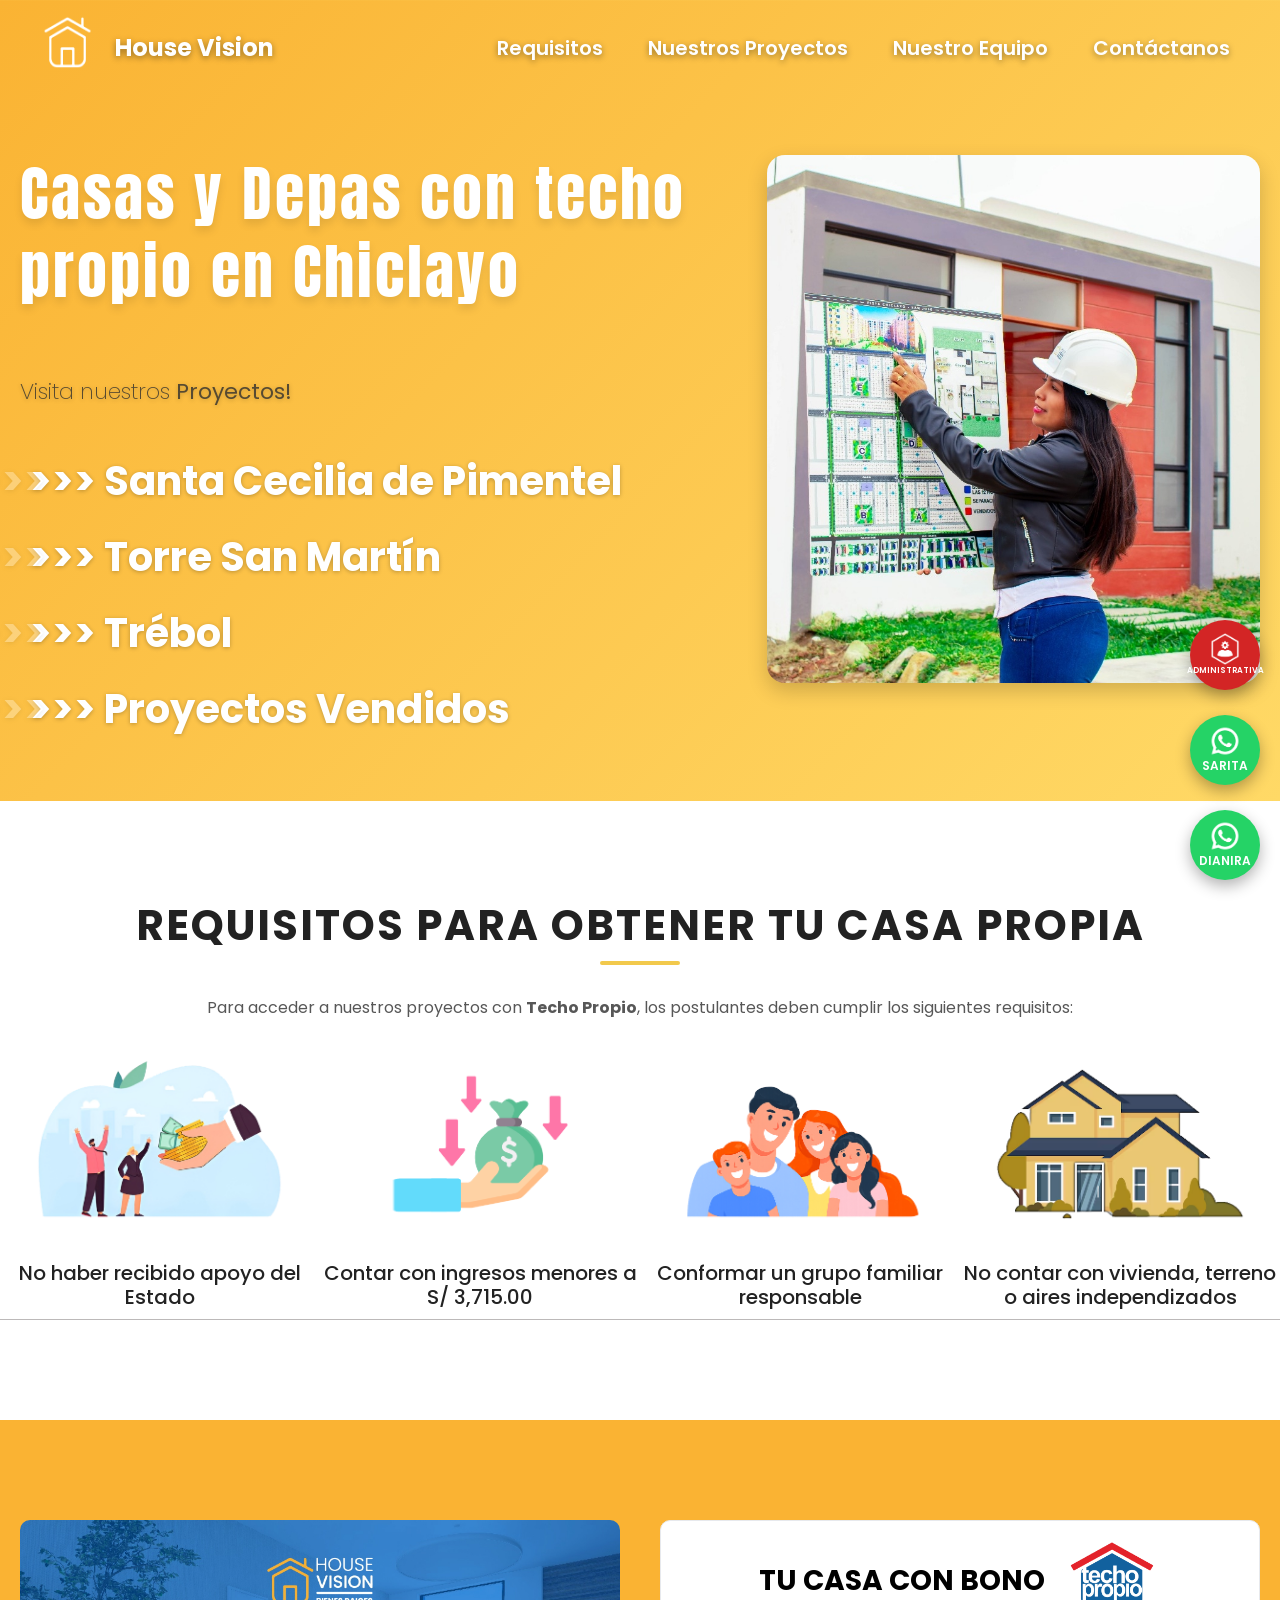
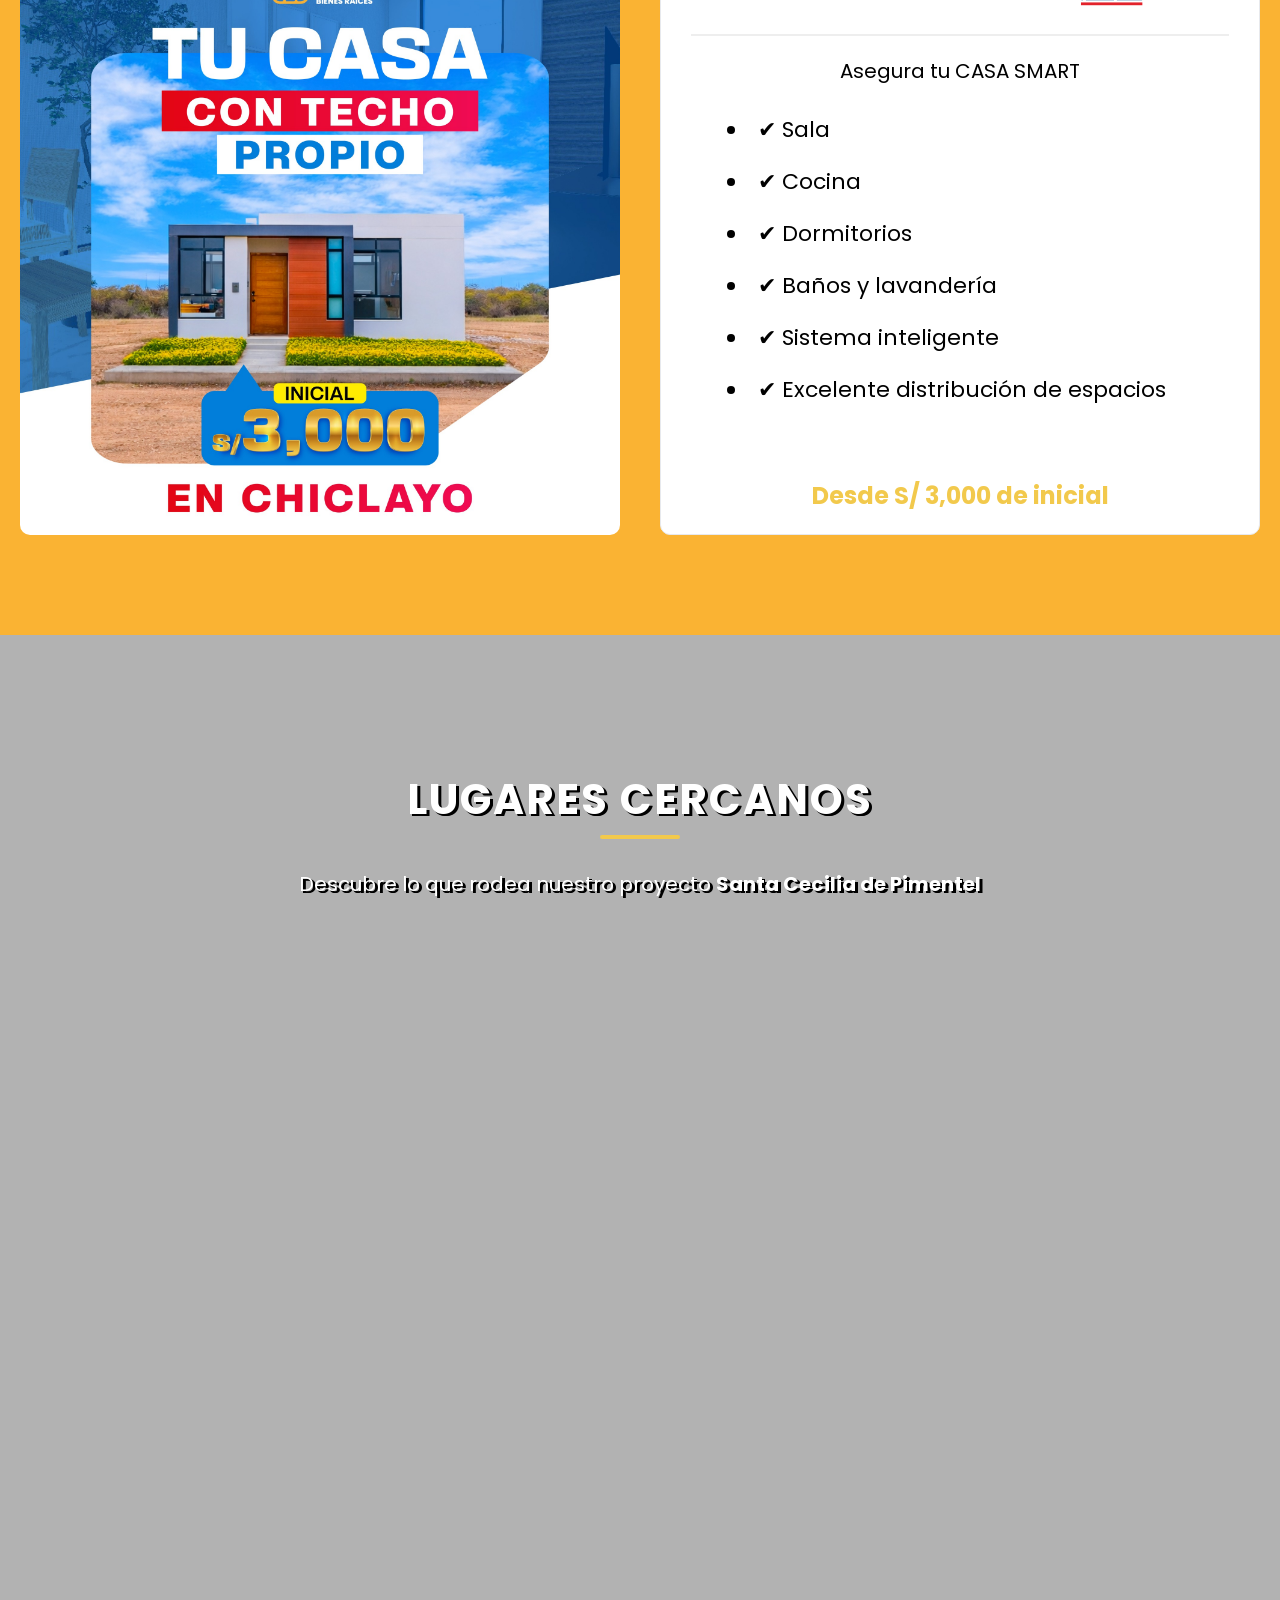
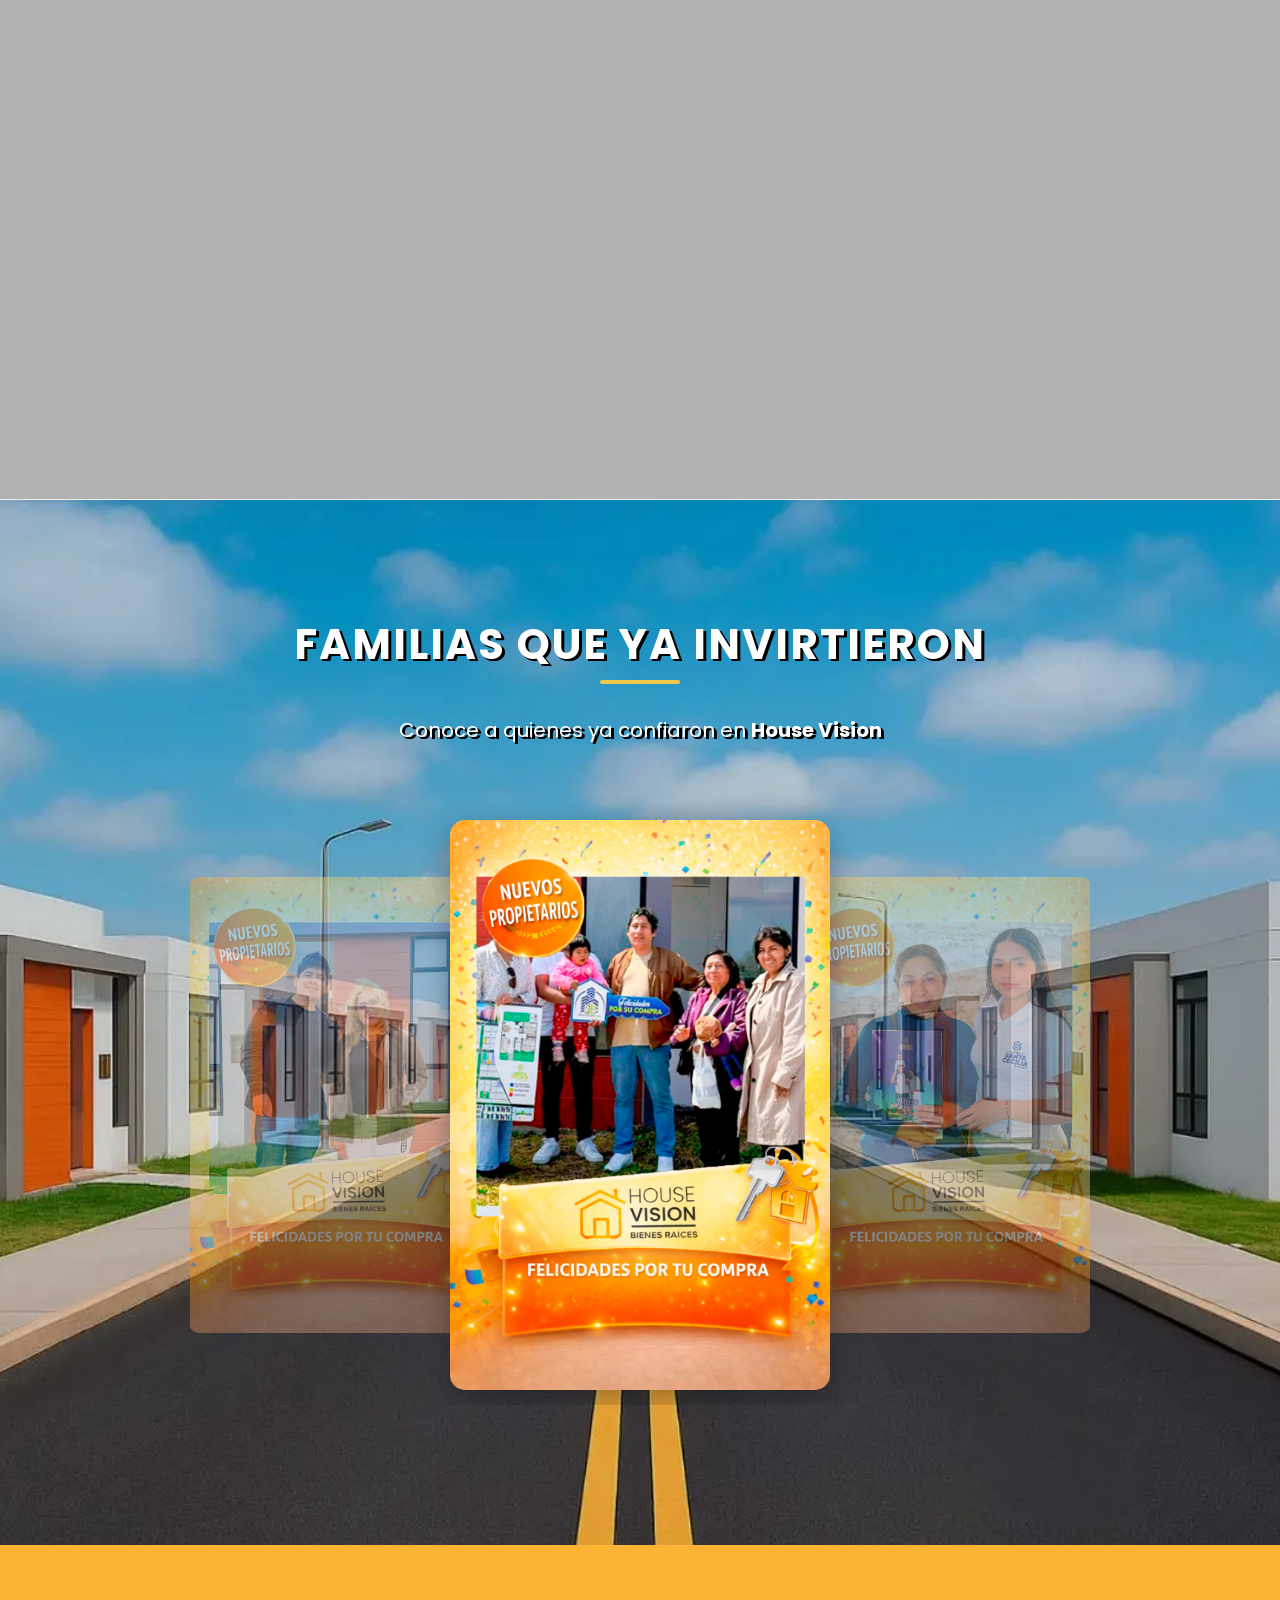
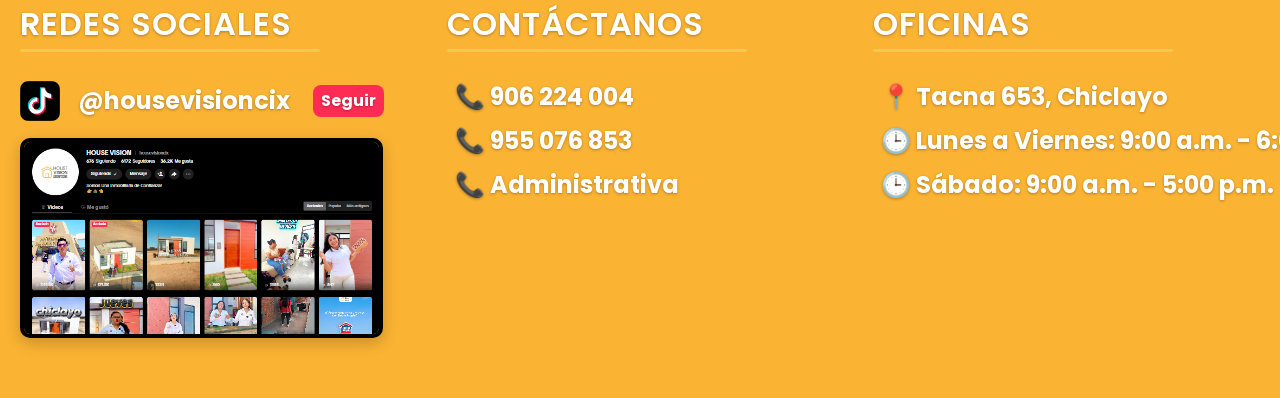
==== commit e373b3da: "Add files via upload" ====
--- a/index.html
+++ b/index.html
@@ -96,6 +96,7 @@
                             <a href="proyectos.html" class="btn-proyecto">>>> Santa Cecilia de Pimentel</a>
                             <a href="proyectos2.html" class="btn-proyecto">>>> Torre San Martín</a>
                             <a href="proyectos3.html" class="btn-proyecto">>>> Trébol</a>
+                            <a href="proyectos4.html" class="btn-proyecto">>>> Proyectos Vendidos</a>
                         </div>
                     </div>
                 </div>
@@ -121,28 +122,28 @@
 
                 <div class="column col-3 col-sm-12 text-center">
                     <div class="img-wrapper anim-izq">
-                        <img class="fade-in" src="./images/noapoyo.png" alt="No haber recibido apoyo habitacional del Estado">
+                        <img class="fade-in" src="./images/restado.webp" alt="No haber recibido apoyo habitacional del Estado">
                     </div>
                     <h5 class="feature-title fade-in">No haber recibido apoyo del Estado</h5>
                 </div>
 
                 <div class="column col-3 col-sm-12 text-center">
                     <div class="img-wrapper anim-izq">
-                        <img class="fade-in" src="./images/ingresomenor.png" alt="Ingresos menores a S/ 3715">
+                        <img class="fade-in" src="./images/rdinero.webp" alt="Ingresos menores a S/ 3715">
                     </div>
                     <h5 class="feature-title fade-in">Contar con ingresos menores a S/ 3,715.00</h5>
                 </div>
 
                 <div class="column col-3 col-sm-12 text-center">
                     <div class="img-wrapper anim-izq">
-                        <img class="fade-in" src="./images/grupofa.png" alt="Conformar un grupo familiar">
+                        <img class="fade-in" src="./images/rfamilia.webp" alt="Conformar un grupo familiar">
                     </div>
                     <h5 class="feature-title fade-in">Conformar un grupo familiar responsable</h5>
                 </div>
 
                 <div class="column col-3 col-sm-12 text-center">
                     <div class="img-wrapper anim-izq">
-                        <img class="fade-in" src="./images/vivienda.png" alt="No contar con vivienda o terreno">
+                        <img class="fade-in" src="./images/rhouse.webp" alt="No contar con vivienda o terreno">
                     </div>
                     <h5 class="feature-title fade-in">No contar con vivienda, terreno o aires independizados</h5>
                 </div>
--- a/css/yeo.css
+++ b/css/yeo.css
@@ -129,14 +129,15 @@
 }
 
 .feature-title {
-    font-weight: 200;
+    font-weight: 500;
     font-size: 1rem;
     padding: .5rem 0 .5rem 0;
-    opacity: .5;
+    opacity: 1;
     text-align: center;
     display: inline-block;
     border-bottom: 1px solid #bcb9b9;
     margin: 0 auto 2rem;
+    color: #222;  
 }
 
 
@@ -281,7 +282,7 @@
 }
 
 .yeo-do img {
-    max-height: 60px;
+    max-height: 200px;
 }
 
 .yeo-do h3 {
@@ -441,12 +442,6 @@
         padding-bottom: 1rem;
     }
 
-    .feature-title {
-        font-weight: 200;
-        font-size: 1rem;
-        padding: 1rem 0 1rem 0;
-        opacity: .5;
-    }
 
     .yeo-team {
         padding: 1rem 0;
@@ -541,7 +536,7 @@
 }
 
 .img-wrapper:hover img {
-    transform: scale(1.5) rotate(-3deg);
+    transform: scale(1.2) rotate(-3deg);
 }
 
 .bg-suave {
@@ -1190,7 +1185,7 @@
 /* ANIMACIÓN */
 @keyframes pulse {
     0% { transform: scale(1); }
-    50% { transform: scale(1.3); }
+    50% { transform: scale(1.2); }
     100% { transform: scale(1); }
 }
 
@@ -1526,6 +1521,9 @@
 .btn-proyecto:nth-child(3)::before {
     animation-delay: 0.4s;
 }
+.btn-proyecto:nth-child(4)::before {
+    animation-delay: 0.6s;
+}
 .tiktok-preview {
     margin-top: 15px;
     width: 94%;
@@ -1640,14 +1638,12 @@
 
     /* TÍTULOS DE CADA BLOQUE */
     .feature-title {
-        font-size: 14px;
-        padding: 0.5rem 0;
-        margin-bottom: 1rem;
+        font-size: 0.8rem;
     }
 
     /* IMÁGENES MÁS PEQUEÑAS */
     #requisitos img {
-        max-width: 50px;
+        max-width: 200px;
     }
 
     /* MENOS ESPACIO ENTRE BLOQUES */
@@ -1895,4 +1891,61 @@
 /* BLOQUEAR SCROLL CUANDO MENÚ ESTÁ ABIERTO */
 .no-scroll {
     overflow: hidden;
+}
+@media (max-width: 768px) {
+    .planeta.centro {
+        display: none;
+    }
+}
+@media (max-width: 768px) {
+    .float-container {
+        flex-direction: row;   /* horizontal */
+        bottom: 15px;
+        right: 15px;           /* 👈 pegado a la derecha */
+        left: auto;            /* 👈 evita conflictos */
+        transform: none;       /* 👈 quita el centrado */
+        gap: 25px;
+        margin-right: 10px;
+    }
+}
+@media (max-width: 768px) {
+    .container .columns {
+        margin-left: 0;
+        margin-right: 0;
+    }
+}
+@media (max-width: 768px) {
+    .proyecto-img {
+    width: 100%;
+    margin-bottom: 10px;
+    }
+}
+@media (max-width: 768px) {
+
+    .titulo-subseccion {
+        display: flex;
+        align-items: center;
+        justify-content: center;
+        gap: 10px;
+    }
+
+    .titulo-subseccion::before,
+    .titulo-subseccion::after {
+        position: static;
+        width: 40px;
+    }
+}
+.mapa-container {
+    width: 100%;
+    height: 400px;
+    border-radius: 15px;
+    overflow: hidden;
+    box-shadow: 0 8px 25px rgba(0,0,0,0.15);
+    margin-top: 2rem;
+}
+
+@media (max-width: 768px) {
+    .proyecto-texto {
+    font-size: 24px;
+    }
 }
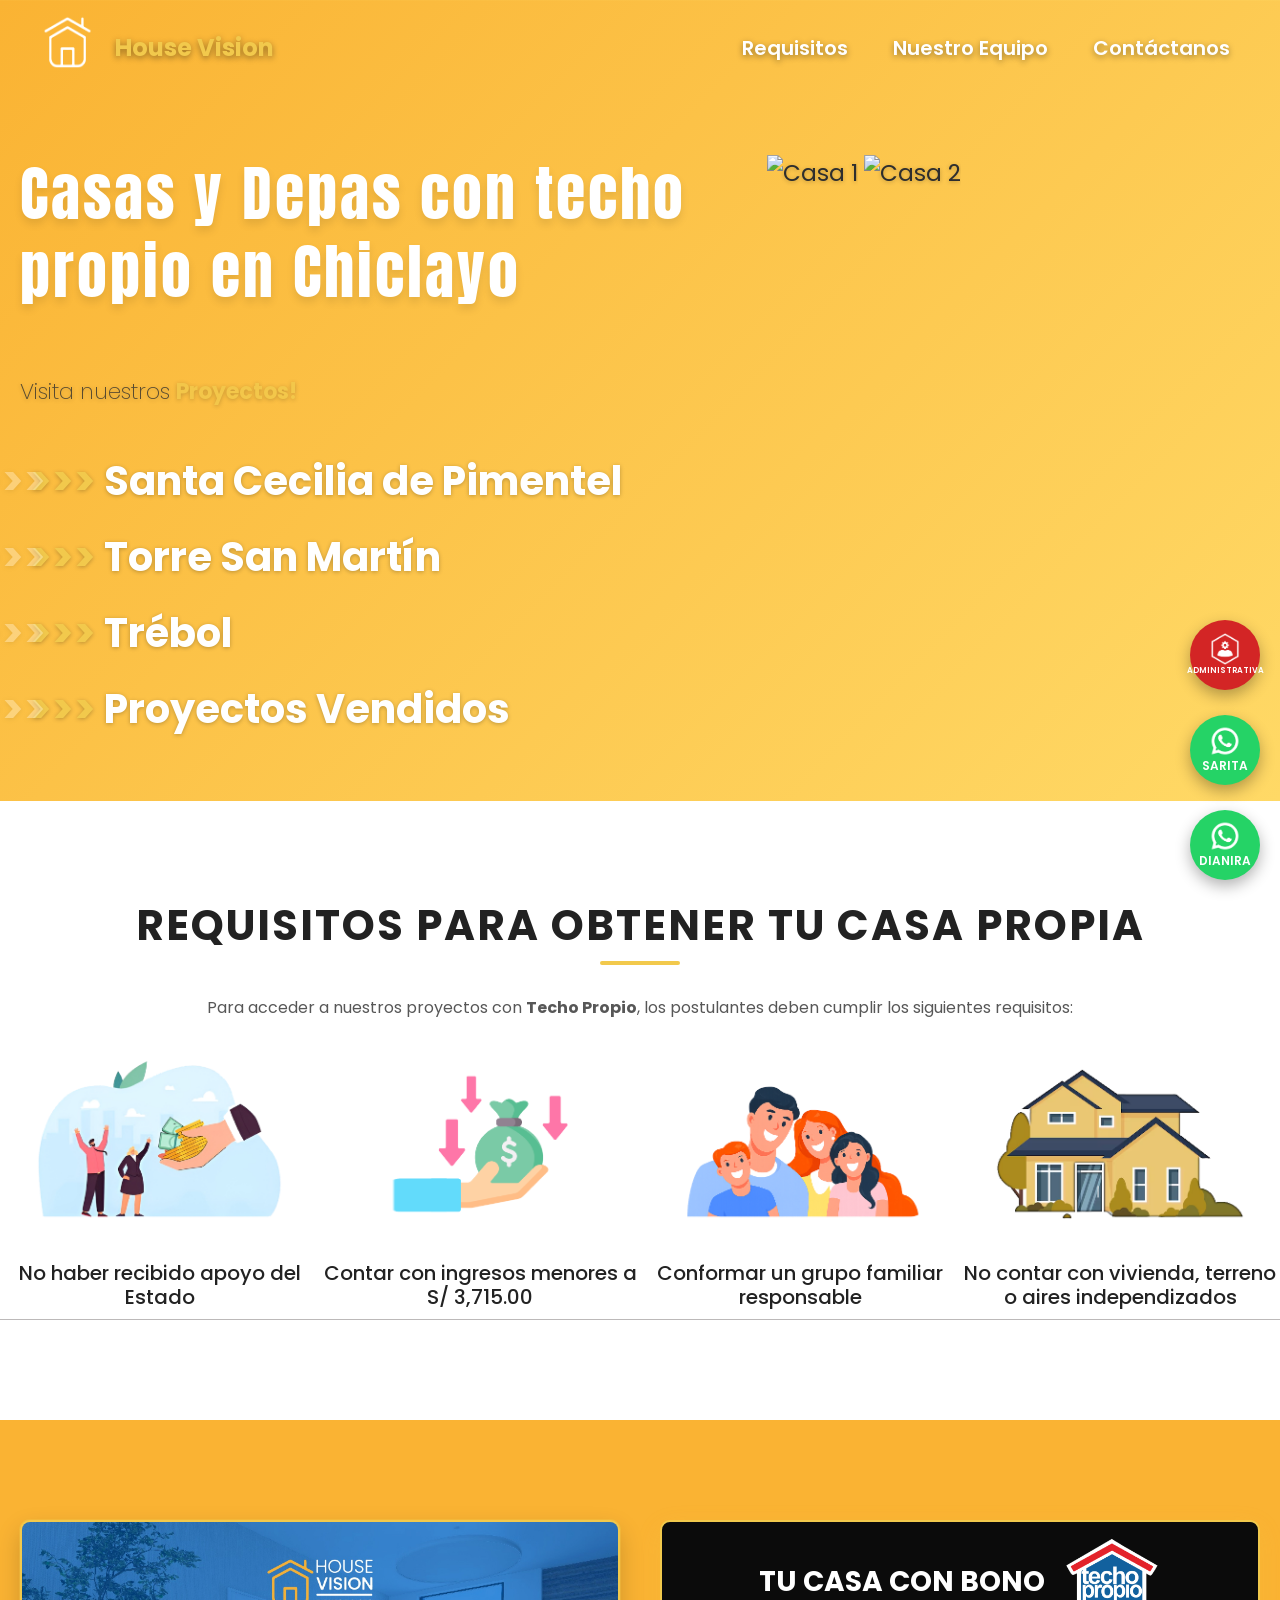
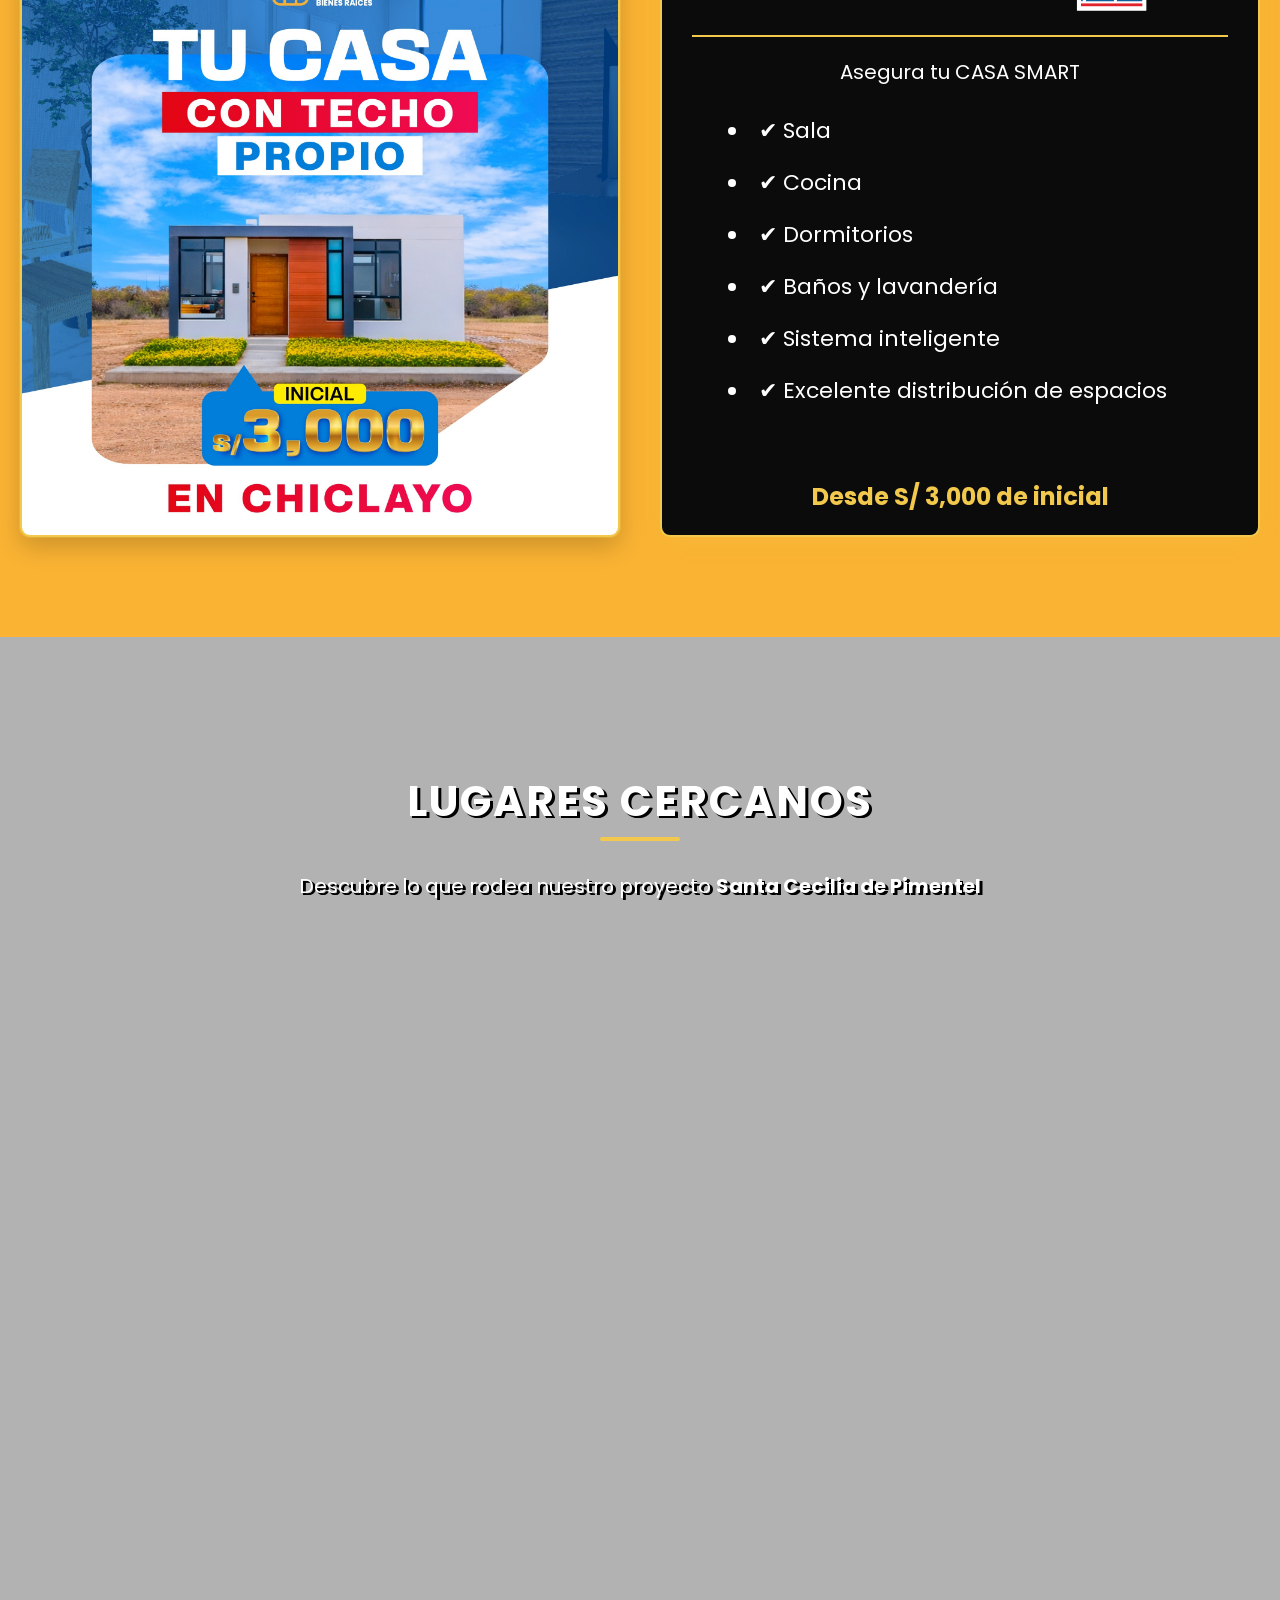
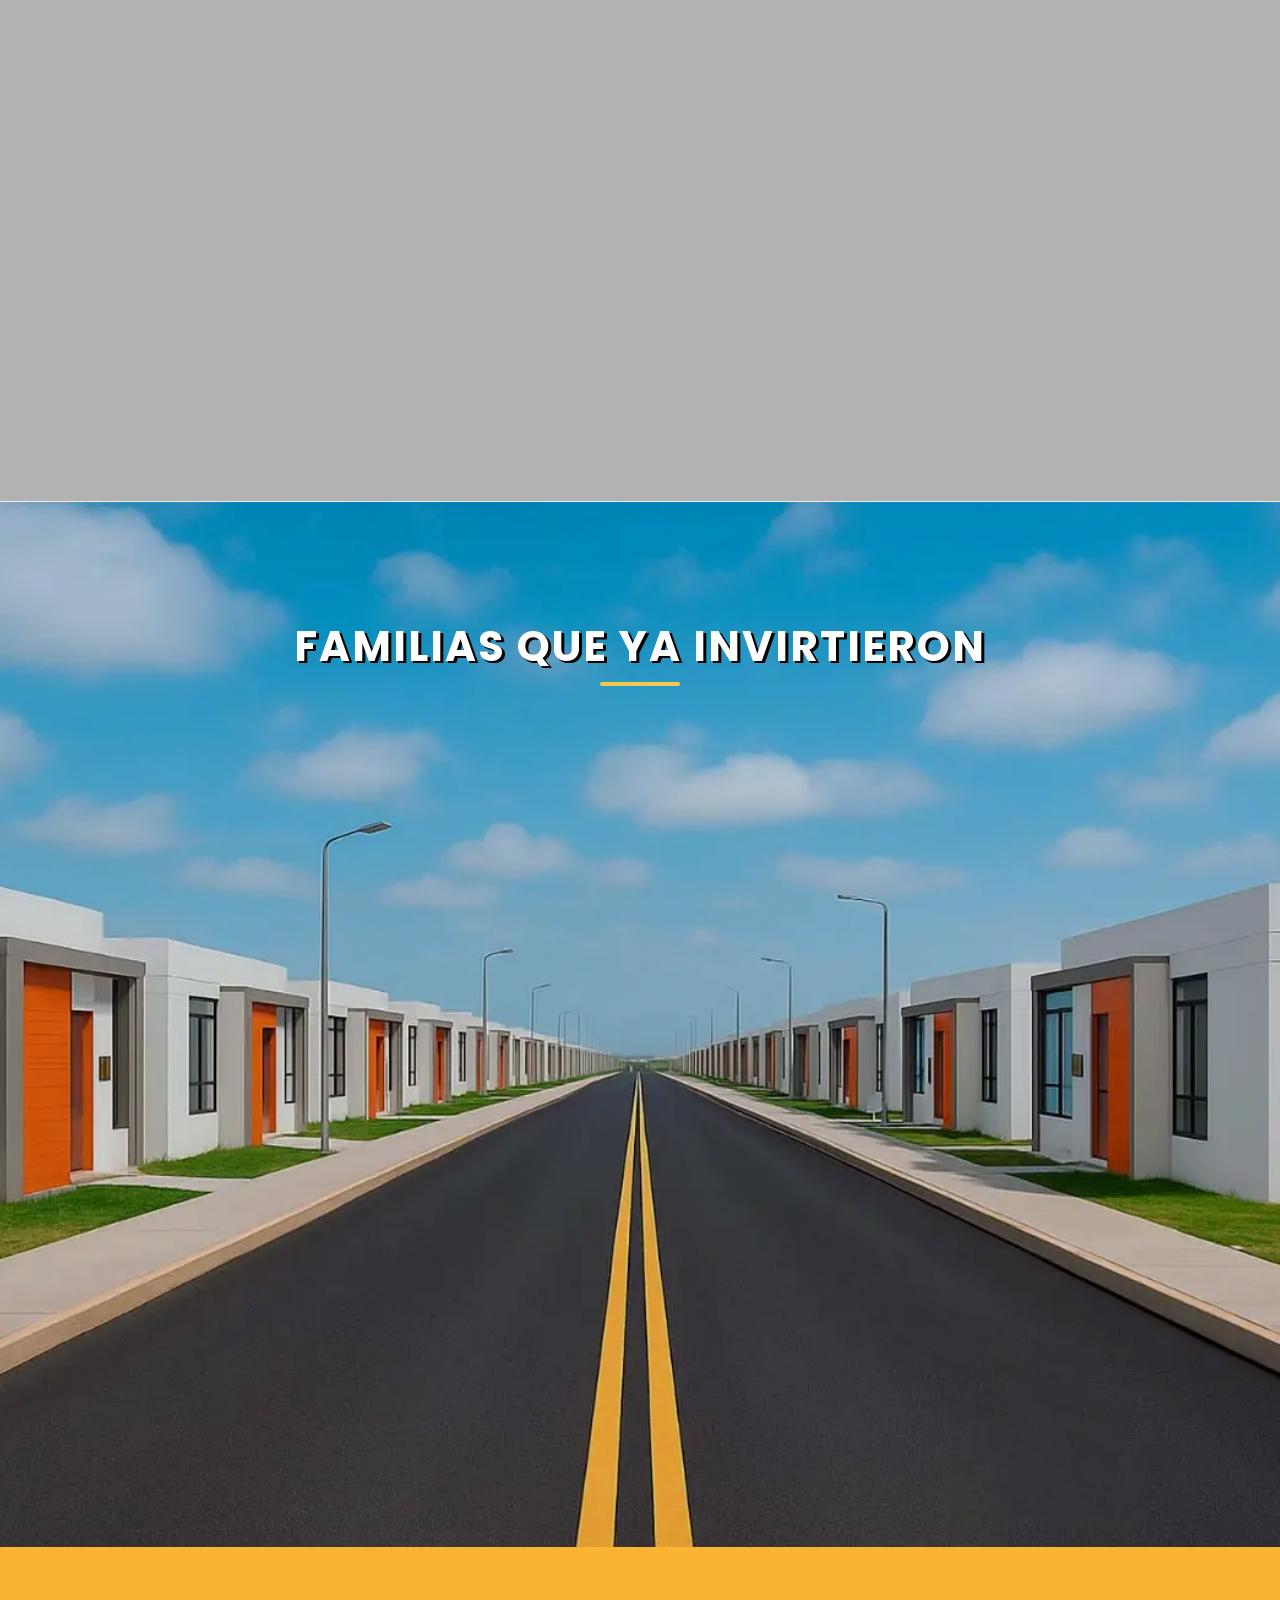
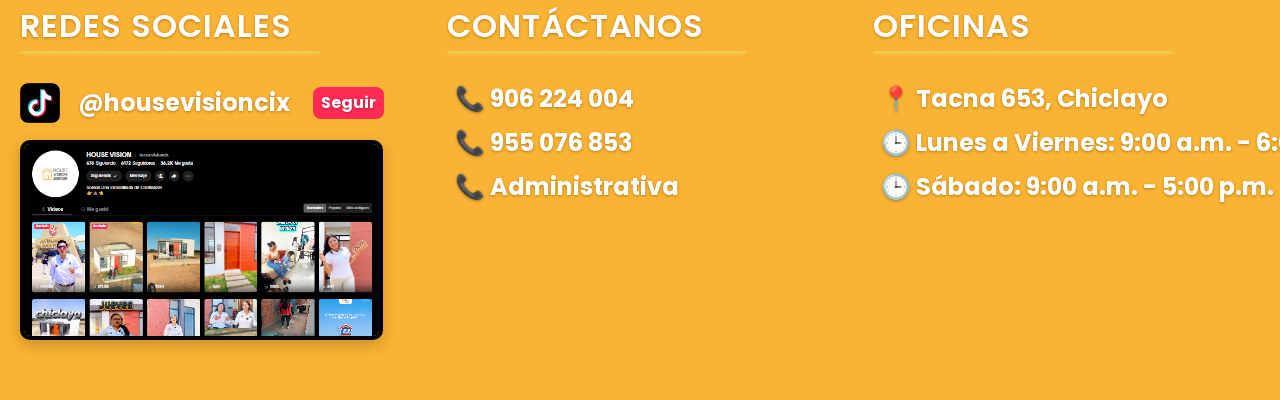
==== commit abaaa182: "Add files via upload" ====
--- a/index.html
+++ b/index.html
@@ -31,7 +31,7 @@
 <div class="float-container">
 
     <!-- WHATSAPP -->
-     <a href="https://wa.me/51955076853?text=Hola%20quiero%20más%20información%20sobre%20House%20Vision"
+     <a href="https://wa.me/51933430603?text=Hola%20quiero%20más%20información%20sobre%20House%20Vision"
         class="float-btn whatsapp2" target="_blank">
         <img src="./images/administrativalogo.png" class="float-icon">
         <span class="float-label2">ADMINISTRATIVA</span>
@@ -61,7 +61,7 @@
                         <div class="nav-left">
                             <a class="navbar-brand logo" href="index.html">
                                 <img class="logo-img" src="./images/logo.webp" alt="">
-                                <span>House Vision</span>
+                                <span style="color: #f2c94c"> House Vision</span>
                             </a>
                         </div>
 
@@ -73,7 +73,6 @@
                         <!-- MENÚ -->
                         <nav class="nav-menu" id="navMenu">
                             <a href="#requisitos">Requisitos</a>
-                            <a href="index.html">Nuestros Proyectos</a>
                             <a href="equipo.html">Nuestro Equipo</a>
                             <a href="#contacto">Contáctanos</a>
                         </nav>
@@ -91,18 +90,21 @@
                         <h1 style="margin-bottom: -20px;">
                             <span class="slogan-bold">Casas y Depas con techo propio en Chiclayo</span><br>
                         </h1>
-                        <p>Visita nuestros <strong>Proyectos!</strong></p>
+                        <p>Visita nuestros <span style="color: #f2c94c; font-weight: 700;">Proyectos!</span></p>
                         <div class="proyectos-botones">
-                            <a href="proyectos.html" class="btn-proyecto">>>> Santa Cecilia de Pimentel</a>
-                            <a href="proyectos2.html" class="btn-proyecto">>>> Torre San Martín</a>
-                            <a href="proyectos3.html" class="btn-proyecto">>>> Trébol</a>
-                            <a href="proyectos4.html" class="btn-proyecto">>>> Proyectos Vendidos</a>
+                            <a href="proyectos.html" class="btn-proyecto"><span style="color: #f2c94c; font-weight: 700;">>>></span> Santa Cecilia de Pimentel</a>
+                            <a href="proyectos2.html" class="btn-proyecto"><span style="color: #f2c94c; font-weight: 700;">>>></span> Torre San Martín</a>
+                            <a href="proyectos3.html" class="btn-proyecto"><span style="color: #f2c94c; font-weight: 700;">>>></span> Trébol</a>
+                            <a href="proyectos4.html" class="btn-proyecto"><span style="color: #f2c94c; font-weight: 700;">>>></span> Proyectos Vendidos</a>
                         </div>
                     </div>
                 </div>
-                <div class="column col-5 hide-sm">
-                    <img class="slogan-img fade-in" src="./images/imgprinc.jpg" alt="Imagen de una casa moderna">
-                </div>
+                    <div class="column col-5 hide-sm">
+                        <div class="hero-stack fade-in">
+                            <img src="./images/imgprinc1.webp" class="hero-img front" alt="Casa 1">
+                            <img src="./images/imgprinc2.webp" class="hero-img back" alt="Casa 2">
+                        </div>
+                    </div>
             </div>
         </div>
     </div>
@@ -159,13 +161,16 @@
             <div class="column col-6 col-sm-12">
                 <img src="./images/casa1.jpg" alt="Casa modelo"
                      class="img-responsive fade-in lift-hover"
-                     style="border-radius: 10px; height: 100%; object-fit: cover;">
+                     style="border-radius: 10px; height: 100%; object-fit: cover; border: 2px solid #f2c94c;
+                     box-shadow:
+                        0 0 0 1px rgba(242, 201, 76, 0.35),
+                        0 10px 25px rgba(0,0,0,0.18);">
             </div>
 
             <!-- TARJETA -->
             <div class="column col-6 col-sm-12">
                 <div class="panel"
-                     style="background-color: #ffffff; color: #000; border-radius: 10px; height: 100%; display: flex; flex-direction: column; justify-content: space-between;">
+                     style="background-color: #0b0b0b; border: 2px solid #f2c94c; border-radius: 10px; height: 100%; display: flex; flex-direction: column; justify-content: space-between; box-shadow: 0 8px 25px rgba(242,201,76,0.15);">
 
                     <div class="panel-body" style="padding: 30px;">
 
@@ -176,7 +181,7 @@
                         </h3>
 
                         <!-- LÍNEA -->
-                        <div style="height: 2px; background-color: #eee; margin-bottom: 20px;"></div>
+                        <div style="height: 2px; background-color: #f2c94c; margin-bottom: 20px;"></div>
 
                         <!-- TEXTO -->
                         <p style="margin-bottom: 22px; font-size: 20px;">
@@ -313,7 +318,7 @@
               <a href="https://wa.me/51955076853?text=Hola%20quiero%20más%20información%20sobre%20House%20Vision" target="_blank" class="contact-text">📞 955 076 853</a>
             </li>
             <li class="nav-item">
-              <a href="#" target="_blank" class="contact-text">📞 Administrativa</a>
+              <a href="https://wa.me/51933430603?text=Hola%20quiero%20más%20información%20sobre%20House%20Vision" target="_blank" class="contact-text">📞 Administrativa</a>
             </li>
           </ul>
         </div>
@@ -425,5 +430,19 @@
     planetas.forEach(p => observer.observe(p));
 });
 </script>
+<script>
+document.addEventListener("DOMContentLoaded", () => {
+    const front = document.querySelector(".hero-img.front");
+    const back = document.querySelector(".hero-img.back");
+
+    setInterval(() => {
+        front.classList.toggle("front");
+        front.classList.toggle("back");
+
+        back.classList.toggle("front");
+        back.classList.toggle("back");
+    }, 5000);
+});
+</script>
 </body>
 </html>
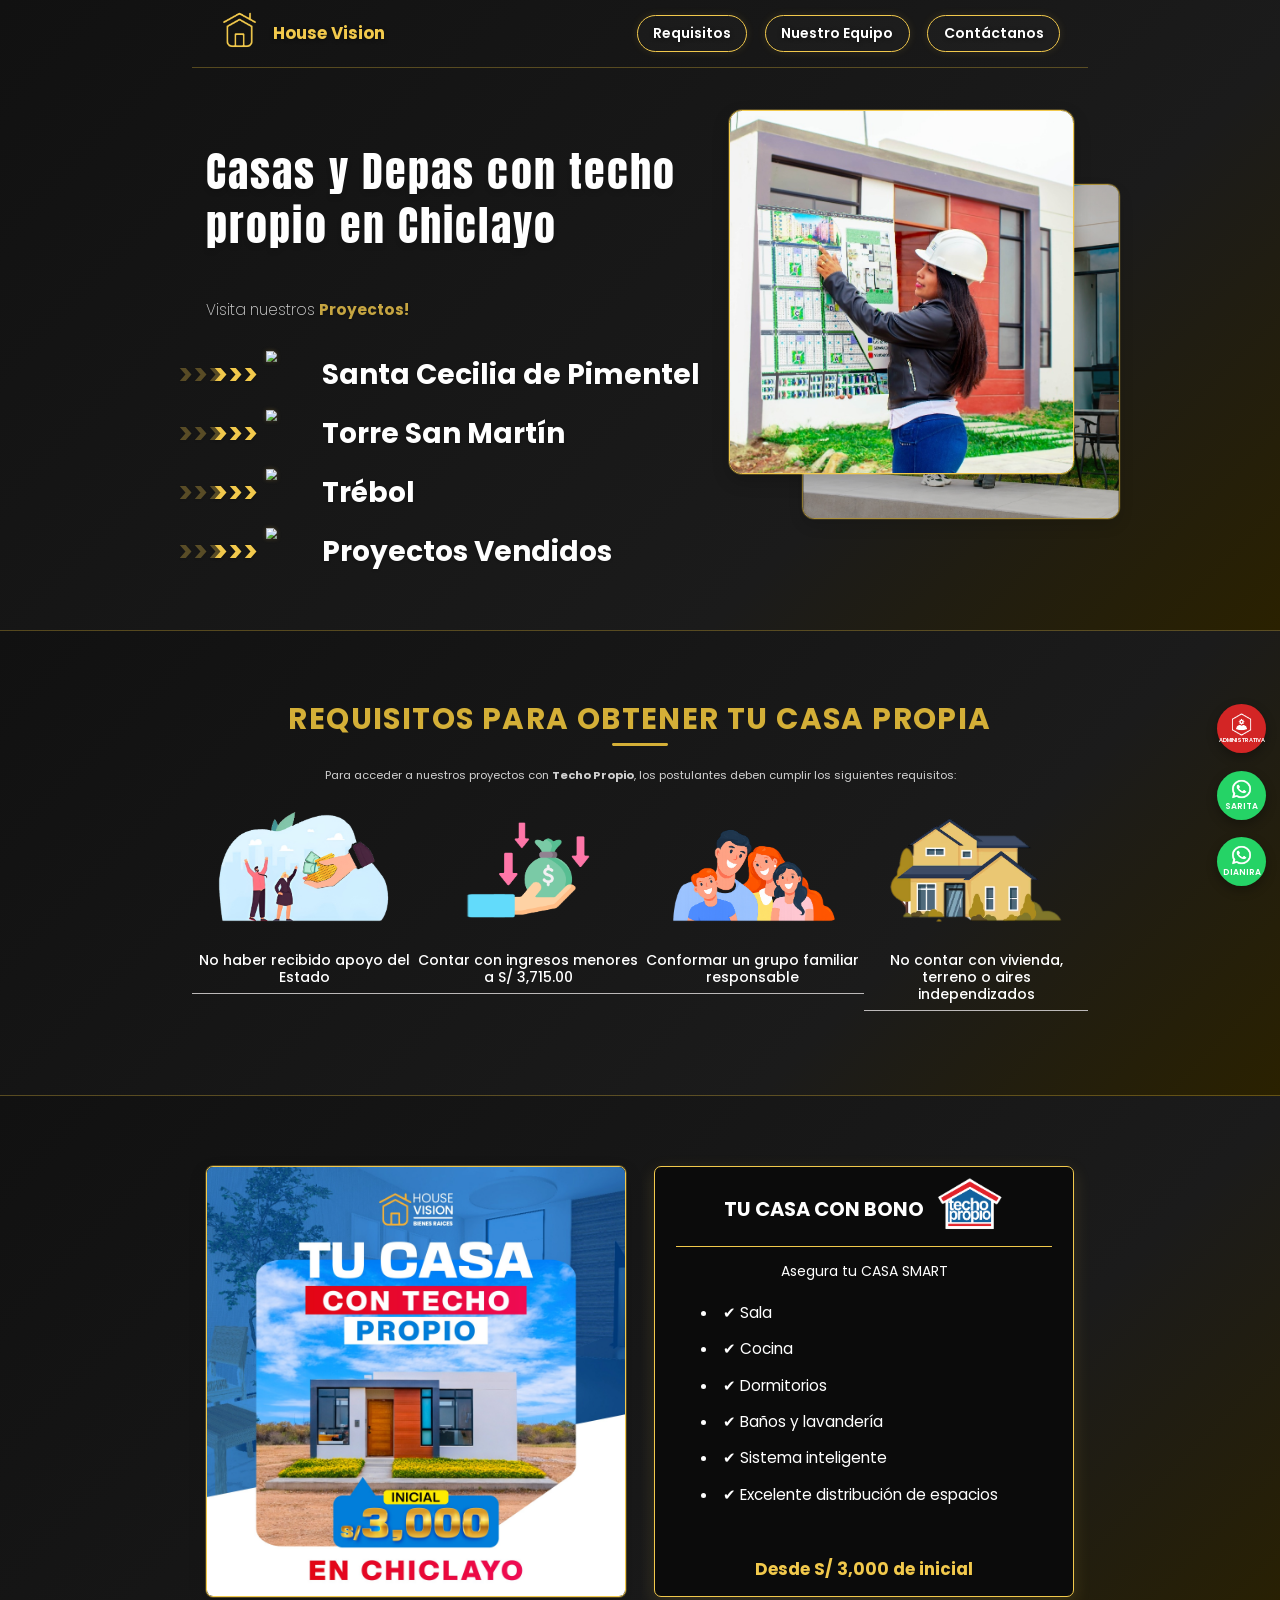
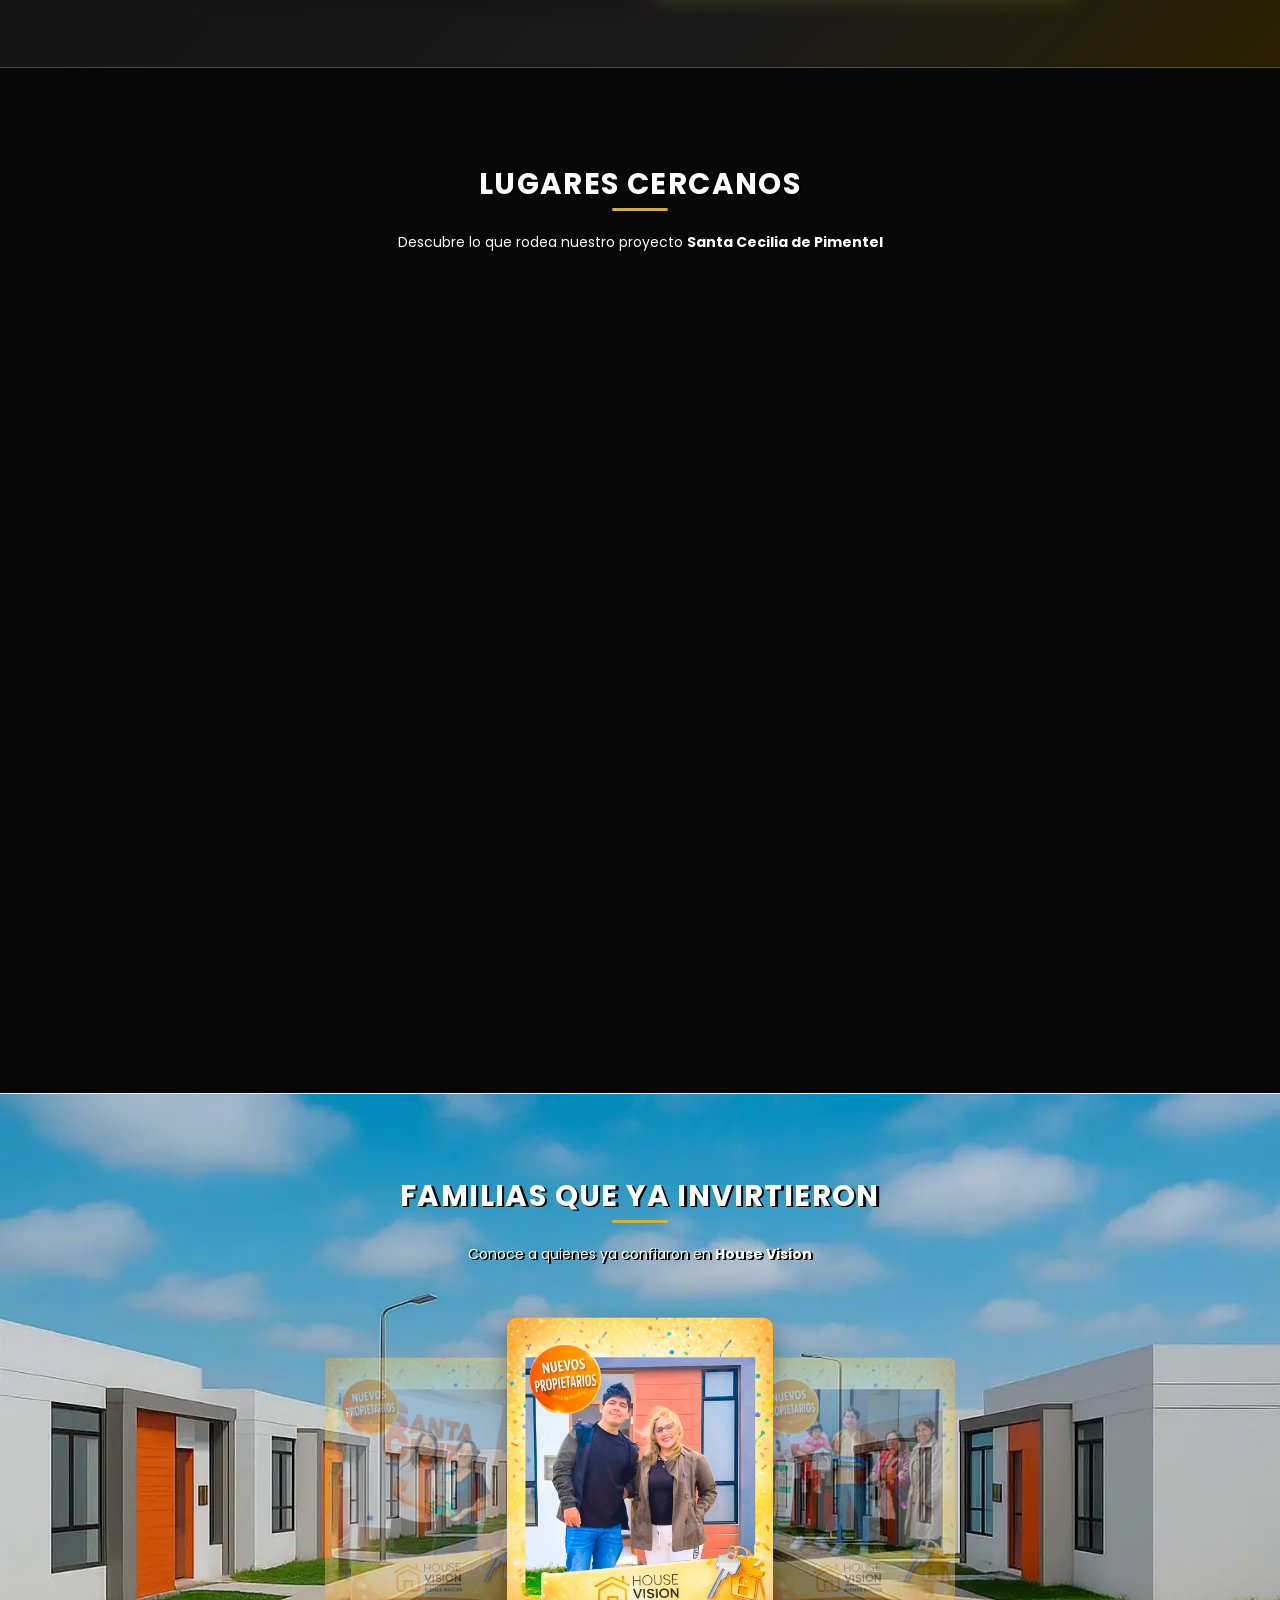
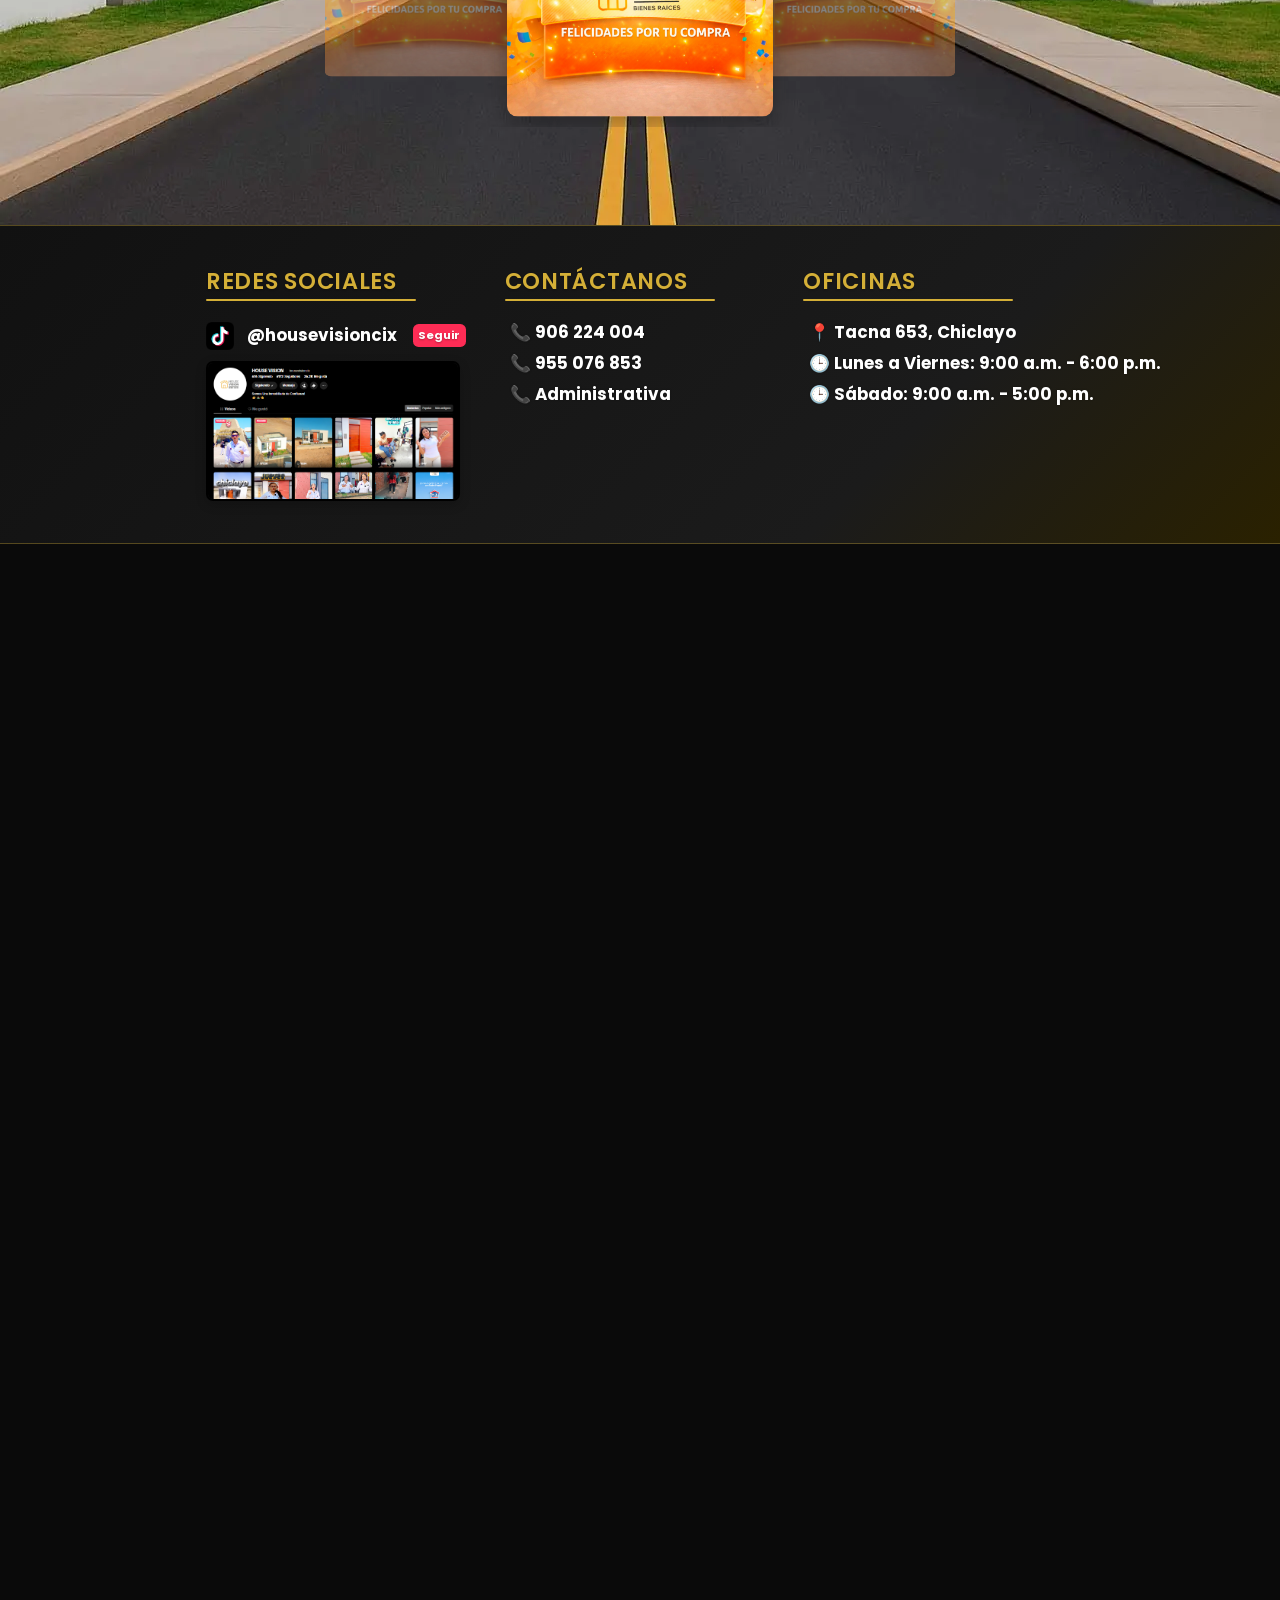
==== commit 5cd670a2: "Add files via upload" ====
--- a/index.html
+++ b/index.html
@@ -87,15 +87,27 @@
             <div class="columns">
                 <div class="column col-7 col-sm-12">
                     <div class="slogan-content">
-                        <h1 style="margin-bottom: -20px;">
+                        <h1 style="margin-bottom: -20px; margin-top: 50px;">
                             <span class="slogan-bold">Casas y Depas con techo propio en Chiclayo</span><br>
                         </h1>
                         <p>Visita nuestros <span style="color: #f2c94c; font-weight: 700;">Proyectos!</span></p>
                         <div class="proyectos-botones">
-                            <a href="proyectos.html" class="btn-proyecto"><span style="color: #f2c94c; font-weight: 700;">>>></span> Santa Cecilia de Pimentel</a>
-                            <a href="proyectos2.html" class="btn-proyecto"><span style="color: #f2c94c; font-weight: 700;">>>></span> Torre San Martín</a>
-                            <a href="proyectos3.html" class="btn-proyecto"><span style="color: #f2c94c; font-weight: 700;">>>></span> Trébol</a>
-                            <a href="proyectos4.html" class="btn-proyecto"><span style="color: #f2c94c; font-weight: 700;">>>></span> Proyectos Vendidos</a>
+                            <a href="proyectos.html" class="btn-proyecto">
+                                <span style="color: #f2c94c; font-weight: 700;">>>></span>
+                                <img src="./images/minilogo1.webp" class="logo-proyecto">
+                                 Santa Cecilia de Pimentel</a>
+                            <a href="proyectos2.html" class="btn-proyecto">
+                                <span style="color: #f2c94c; font-weight: 700;">>>></span>
+                                <img src="./images/minilogo2.webp" class="logo-proyecto">
+                                 Torre San Martín</a>
+                            <a href="proyectos3.html" class="btn-proyecto">
+                                <span style="color: #f2c94c; font-weight: 700;">>>></span>
+                                <img src="./images/minilogo3.webp" class="logo-proyecto">
+                                 Trébol</a>
+                            <a href="proyectos4.html" class="btn-proyecto">
+                                <span style="color: #f2c94c; font-weight: 700;">>>></span>
+                                <img src="./images/minilogo4.webp" class="logo-proyecto">
+                                 Proyectos Vendidos</a>
                         </div>
                     </div>
                 </div>
@@ -233,14 +245,14 @@
             </div>
 
             <!-- ALREDEDOR -->
-            <div class="planeta p1 zoom" data-info="A 5 minutos"><img src="./images/usmp.webp"><span class="nombre">USMP</span></div>
-            <div class="planeta p2 derecha" data-info="A 5 minutos"><img src="./images/mall.webp"><span class="nombre">Mall Aventura</span></div>
-            <div class="planeta p3 derecha" data-info="A 5 minutos"><img src="./images/autonoma.webp"><span class="nombre">Autónoma</span></div>
-            <div class="planeta p4 derecha" data-info="A 5 minutos"><img src="./images/ucv.webp"><span class="nombre">UCV</span></div>
-            <div class="planeta p5 zoom" data-info="A 5 minutos"><img src="./images/senati.webp"><span class="nombre">SENATI</span></div>
-            <div class="planeta p6 izquierda" data-info="A 5 minutos"><img src="./images/uss.webp"><span class="nombre">USS</span></div>
-            <div class="planeta p7 izquierda" data-info="A 5 minutos"><img src="./images/utp.webp"><span class="nombre">UTP</span></div>
-            <div class="planeta p8 izquierda" data-info="A 5 minutos"><img src="./images/hospitalregional.webp"><span class="nombre">Hospital Regional</span></div>
+            <div class="planeta p1 zoom"><img src="./images/usmp.webp"><span class="nombre">USMP</span></div>
+            <div class="planeta p2 derecha"><img src="./images/mall.webp"><span class="nombre">Mall Aventura</span></div>
+            <div class="planeta p3 derecha"><img src="./images/autonoma.webp"><span class="nombre">Autónoma</span></div>
+            <div class="planeta p4 derecha"><img src="./images/ucv.webp"><span class="nombre">UCV</span></div>
+            <div class="planeta p5 zoom"><img src="./images/senati.webp"><span class="nombre">SENATI</span></div>
+            <div class="planeta p6 izquierda"><img src="./images/uss.webp"><span class="nombre">USS</span></div>
+            <div class="planeta p7 izquierda"><img src="./images/utp.webp"><span class="nombre">UTP</span></div>
+            <div class="planeta p8 izquierda"><img src="./images/hospitalregional.webp"><span class="nombre">Hospital Regional</span></div>
 
         </div>
     </div>
--- a/css/yeo.css
+++ b/css/yeo.css
@@ -1,7 +1,19 @@
+:root {
+    --gold: #d4af37;
+    --gold-light: #f2c94c;
+    --gold-dark: #a67c00;
+    --black: #0a0a0a;
+    --black-soft: #111111;
+    --black-card: #181818;
+    --text-light: #ffffff;
+    --text-muted: #d6d6d6;
+    --border-gold: rgba(212, 175, 55, 0.35);
+    --glow-gold: 0 0 18px rgba(212,175,55,0.25);
+}
 body {
-    background: #fff;
+    background: var(--black);
     font-family: 'Poppins', sans-serif;
-    color: #2E2E2E;
+    color: var(--text-light);
     font-weight: 400;
 }
 
@@ -19,7 +31,7 @@
 a:hover,
 a:active {
     text-decoration: none;
-    color: #2623d0;
+    color: var(--gold-light);
 }
 
 
@@ -47,12 +59,8 @@
 }
 
 .yeo-slogan {
-    background: #FAB333 center;
-    background-size: auto;
-    padding-bottom: 3rem;
-    background-image: -webkit-linear-gradient(44deg, #FAB333 0%, #FFD966 100%);
-    background-image: -o-linear-gradient(44deg, #FAB333 0%, #FFD966 100%);
-    background-image: linear-gradient(134deg, #FAB333 0%, #FFD966 100%);
+    background: linear-gradient(135deg, #111111 0%, #1b1b1b 70%, #2a2100 100%);
+    border-bottom: 1px solid var(--border-gold);
 }
 
 .yeo-slogan .slogan-bold {
@@ -75,7 +83,7 @@
 .slogan {
     background: transparent;
     padding-top: 3rem;
-    color: #2E2E2E;
+    color: var(--text-light);
     text-align: left;
     max-width: 1280px;
     font-size: 1.15rem; /* Aumenta un poco el tamaño */
@@ -101,14 +109,15 @@
 
 .yeo-header {
     background: transparent;
+    border-bottom: 1px solid var(--border-gold);
 }
 
 .yeo-header a {
-    color: #fff;
+    color: var(--text-light);
 }
 
 .slogan .slogan-bold {
-    color: #ffffff;
+    color: var(--text-light);
     font-size: 60px;
     font-family: "Anton", sans-serif;
     font-style: normal;
@@ -121,11 +130,12 @@
     padding: .9rem 1.5rem;
     height: auto;
     background: transparent;
-    color: #fff;
+    color: var(--gold);
     font-weight: 600;
     text-transform: uppercase;
-    border-color: rgba(255, 255, 255, .4);
+    border: 2px solid var(--gold);
     letter-spacing: 0.05rem;
+    box-shadow: var(--glow-gold);
 }
 
 .feature-title {
@@ -137,55 +147,16 @@
     display: inline-block;
     border-bottom: 1px solid #bcb9b9;
     margin: 0 auto 2rem;
-    color: #222;  
-}
-
-
-.yeo-header .btn-hire-me {
-    background: #00bc9e;
-    border-color: transparent;
-    color: #ffffff;
-    border-radius: 50px;
-    padding: .25rem 1rem;
-}
-
-/* Our Client*/
-
-.yeo-client {
-    background: #f4f4f4;
-    padding: 2rem 0;
-    text-align: center;
-}
-
-.yeo-client-title {
-    text-align: center;
-    font-size: 1rem;
-    margin: 0 0 1.5rem 0;
-    font-weight: 200;
-    opacity: .5;
-}
-
-
-.client-logo {}
-
-.yeo-client a {
-    display: inline-block;
-    margin-right: 3.5rem;
-}
-
-.yeo-client a:last-child {
-    margin: 0;
-}
-
-.yeo-client img {
-    height: 34px;
-}
+}
+
 
 /* Yeo Price */
 
 .yeo-price {
     padding: 0 0 4rem 0;
-    background: #FAB333;
+    background: linear-gradient(135deg, #111111 0%, #1b1b1b 70%, #2a2100 100%);
+    border-top: 1px solid var(--border-gold);
+    border-bottom: 1px solid var(--border-gold);
 }
 
 .yeo-price .panel {
@@ -273,6 +244,7 @@
 .yeo-do {
     padding: 3rem 0 4rem 0;
     text-align: center;
+    background: linear-gradient(135deg, #111111 0%, #1b1b1b 70%, #2a2100 100%);
 }
 
 
@@ -307,7 +279,9 @@
 
 .yeo-work {
     padding: 5rem 0 5rem 0;
-    background: #FAB333;
+    background: linear-gradient(135deg, #111111 0%, #1b1b1b 70%, #2a2100 100%);
+    border-top: 1px solid var(--border-gold);
+    border-bottom: 1px solid var(--border-gold);
     color: #fff;
     background-size: cover;
 }
@@ -351,7 +325,9 @@
 
 
 .yeo-footer {
-    background: #FAB333;
+    background: linear-gradient(135deg, #111111 0%, #1b1b1b 70%, #2a2100 100%);
+    border-top: 1px solid var(--border-gold);
+    border-bottom: 1px solid var(--border-gold);
     color: #fff;
     padding: 3rem 0;
 }
@@ -517,10 +493,6 @@
   transition: transform 0.3s ease, filter 0.3s ease;
 }
 
-#requisitos {
-    background: linear-gradient(#fff8e1);
-    padding: 3rem 0;
-}
 @keyframes mover-izq-der {
     0%   { transform: translateX(0); }
     50%  { transform: translateX(8px); }
@@ -540,7 +512,76 @@
 }
 
 .bg-suave {
-    background: linear-gradient(#fff8e1);
+    background:
+        radial-gradient(
+            ellipse 25% 120% at -10% 50%,
+            rgba(242,201,76,0.12) 0%,
+            transparent 70%
+        ),
+
+        radial-gradient(
+            ellipse 25% 120% at 110% 50%,
+            rgba(242,201,76,0.12) 0%,
+            transparent 70%
+        ),
+
+        linear-gradient(
+            90deg,
+            #141005 0%,
+            #090909 50%,
+            #141005 100%
+        );
+
+    padding: 3rem 0;
+}
+/* 🔵 AZUL OSCURO */
+
+.bg-suave-azul {
+    background:
+        radial-gradient(
+            ellipse 25% 120% at -10% 50%,
+            rgba(70,130,255,0.12) 0%,
+            transparent 70%
+        ),
+
+        radial-gradient(
+            ellipse 25% 120% at 110% 50%,
+            rgba(70,130,255,0.12) 0%,
+            transparent 70%
+        ),
+
+        linear-gradient(
+            90deg,
+            #07111d 0%,
+            #090909 50%,
+            #07111d 100%
+        );
+
+    padding: 3rem 0;
+}
+/* 🟢 VERDE OSCURO */
+
+.bg-suave-verde {
+    background:
+        radial-gradient(
+            ellipse 25% 120% at -10% 50%,
+            rgba(70,200,120,0.12) 0%,
+            transparent 70%
+        ),
+
+        radial-gradient(
+            ellipse 25% 120% at 110% 50%,
+            rgba(70,200,120,0.12) 0%,
+            transparent 70%
+        ),
+
+        linear-gradient(
+            90deg,
+            #08140d 0%,
+            #090909 50%,
+            #08140d 100%
+        );
+
     padding: 3rem 0;
 }
 
@@ -630,7 +671,10 @@
     width: 100%;
     height: 90%;
     border-radius: 18px;
-    box-shadow: 0 8px 20px rgba(0,0,0,0.18);
+    border: 2px solid #f2c94c;
+    box-shadow: 
+        0 0 0 1px rgba(242, 201, 76, 0.35),
+        0 10px 25px rgba(0,0,0,0.18);
     object-fit: cover;
 }
 
@@ -657,7 +701,10 @@
     width: 90%;
     max-width: 1200px; /* para que no sea gigante en pantallas grandes */
     border-radius: 15px;
-    box-shadow: 0 5px 20px rgba(0,0,0,0.18);
+    border: 2px solid rgba(212,175,55,0.45);
+    box-shadow:
+        0 0 15px rgba(212,175,55,0.18),
+        0 0 35px rgba(212,175,55,0.08);
     transition: transform 0.4s ease;
 }
 
@@ -677,9 +724,9 @@
     padding-top: 3rem;  /* prueba 3rem, 2rem, lo que te guste */
 }
 .btn.btn-primary.btn-start:hover {
-    background-color: #ffffff !important;
-    border-color: #ffffff !important;
-    color: #000000 !important;
+    background: var(--gold) !important;
+    color: #000 !important;
+    border-color: var(--gold) !important;
 }
 .btn.btn-primary.btn-start {
     border-width: 4px !important;
@@ -723,7 +770,7 @@
   box-shadow: 0 6px 12px rgba(0, 0, 0, 0.15);
 }
 .proyecto-img {
-    width: 600px;
+    width: 650px;
     height: auto;
     background: none;
     border: none;
@@ -750,7 +797,7 @@
 
     /* PERSONALIZACIÓN */
     font-size: 25px;        /* tamaño */
-    color: #f5b100;            /* color */
+    color: var(--gold);           /* color */
 }
 .proyecto-texto {
     opacity: 0;
@@ -771,7 +818,7 @@
     font-weight: 700;
     margin: 3rem 0 1.5rem;
 
-    color: #222;
+    color: var(--gold);
     letter-spacing: 2px;
     position: relative;
 
@@ -785,7 +832,7 @@
     display: block;
     width: 80px;
     height: 4px;
-    background: #f2c94c;
+    background: var(--gold);
     margin: 10px auto 0;
     border-radius: 2px;
 
@@ -810,7 +857,7 @@
     font-size: 28px;
     font-weight: 700;
     margin: 3rem 0 2rem;
-    color: #222;
+    color: var(--gold);
     letter-spacing: 2px;
     position: relative;
 
@@ -828,7 +875,7 @@
     top: 50%;
     width: 80px;
     height: 3px;
-    background: #f2c94c;
+    background: var(--gold);
 }
 
 .titulo-subseccion::before {
@@ -846,6 +893,86 @@
         transform: translateY(0);
     }
 }
+.titulo-principal-depa {
+    text-align: center;
+    font-size: 72px;
+    font-weight: 800;
+    letter-spacing: 8px;
+    text-transform: uppercase;
+
+    margin-top: 5rem;
+    margin-bottom: 1rem;
+
+    color: #fff;
+
+    position: relative;
+
+    /* degradado elegante */
+    background: linear-gradient(
+        90deg,
+        #f2c94c 0%,
+        #fff2b0 75%,
+        #f2c94c 100%
+    );
+
+    -webkit-background-clip: text;
+    -webkit-text-fill-color: transparent;
+
+    /* brillo */
+    text-shadow:
+        0 0 12px rgba(242, 201, 76, 0.35),
+        0 0 30px rgba(242, 201, 76, 0.15);
+
+    /* animación entrada */
+    opacity: 0;
+    transform: translateY(40px) scale(0.9);
+    animation: aparecerTituloDepa 1s ease forwards;
+}
+
+/* línea elegante */
+.titulo-principal-depa::after {
+    content: "";
+    display: block;
+
+    width: 180px;
+    height: 4px;
+
+    margin: 16px auto 0;
+
+    border-radius: 999px;
+
+    background: linear-gradient(
+        90deg,
+        transparent,
+        #f2c94c,
+        transparent
+    );
+
+    box-shadow: 0 0 15px rgba(242, 201, 76, 0.4);
+}
+
+/* animación */
+@keyframes aparecerTituloDepa {
+    to {
+        opacity: 1;
+        transform: translateY(0) scale(1);
+    }
+}
+
+/* 📱 MÓVIL */
+@media (max-width: 768px) {
+
+    .titulo-principal-depa {
+        font-size: 42px;
+        letter-spacing: 4px;
+
+        margin-top: 3rem;
+    }
+
+    .titulo-principal-depa::after {
+        width: 100px;
+    }
+}
 .img-fachada {
     width: 100%;
     height: 300px;          /* antes era más chico → ahora más grande */
@@ -853,7 +980,10 @@
     border-radius: 12px;
 }
 .img-fachada {
-    box-shadow: 0 8px 20px rgba(0,0,0,0.15);
+    border: 2px solid rgba(212,175,55,0.45);
+    box-shadow:
+        0 0 15px rgba(212,175,55,0.18),
+        0 0 35px rgba(212,175,55,0.08);
 }
 
 .galeria-distribucion {
@@ -861,6 +991,10 @@
     grid-template-columns: repeat(4, 1fr);
     gap: 15px;
 }
+.galeria-comedor {
+    grid-template-columns: repeat(1, 1fr);
+}
+
 
 /* GRANDE */
 .img-grande {
@@ -872,6 +1006,10 @@
     height: 400px;
     object-fit: cover;
     border-radius: 12px;
+    border: 2px solid rgba(212,175,55,0.45);
+    box-shadow:
+        0 0 15px rgba(212,175,55,0.18),
+        0 0 35px rgba(212,175,55,0.08);
 }
 
 /* CUADRADAS */
@@ -884,6 +1022,10 @@
     height: 300px;
     object-fit: cover;
     border-radius: 12px;
+    border: 2px solid rgba(212,175,55,0.45);
+    box-shadow:
+        0 0 15px rgba(212,175,55,0.18),
+        0 0 35px rgba(212,175,55,0.08);
 }
 
 /* RECTANGULARES */
@@ -896,6 +1038,10 @@
     height: 300px;
     object-fit: cover;
     border-radius: 12px;
+    border: 2px solid rgba(212,175,55,0.45);
+    box-shadow:
+        0 0 15px rgba(212,175,55,0.18),
+        0 0 35px rgba(212,175,55,0.08);
 }
 
 .galeria-distribucion img,
@@ -995,6 +1141,10 @@
     height: 420px;   /* 🔥 MÁS ALTA */
     object-fit: cover;
     border-radius: 14px;
+    border: 2px solid rgba(212,175,55,0.45);
+    box-shadow:
+        0 0 15px rgba(212,175,55,0.18),
+        0 0 35px rgba(212,175,55,0.08);
 }
 
 /* RESTO */
@@ -1003,6 +1153,10 @@
     height: 260px;   /* 🔥 MÁS GRANDES que distribución */
     object-fit: cover;
     border-radius: 14px;
+    border: 2px solid rgba(212,175,55,0.45);
+    box-shadow:
+        0 0 15px rgba(212,175,55,0.18),
+        0 0 35px rgba(212,175,55,0.08);
 }
 .galeria-exterior img {
     cursor: pointer;
@@ -1028,9 +1182,11 @@
 }
 
 .lista-caracteristicas li {
-    background: #f8f8f8;
+    background: #161616;
     margin-bottom: 10px;
     padding: 12px 16px;
+    color: white;
+    border: 1px solid rgba(212,175,55,0.15);
     border-radius: 10px;
 
     font-size: 16px;
@@ -1039,7 +1195,7 @@
 
 /* Hover elegante */
 .lista-caracteristicas li:hover {
-    background: #f2c94c; /* tu amarillo */
+    background: var(--gold);
     color: #000;
     transform: translateX(5px);
 }
@@ -1061,6 +1217,7 @@
     text-transform: uppercase;
     position: relative;
     display: inline-block;
+    color: var(--gold);
 }
 
 /* Línea decorativa debajo */
@@ -1069,7 +1226,7 @@
     display: block;
     width: 300px;
     height: 3px;
-    background-color: #f2c94c;
+    background: var(--gold);
     margin-top: 6px;
     border-radius: 2px;
 }
@@ -1260,7 +1417,6 @@
 }
 
 .planeta::after {
-    content: attr(data-info);
     position: absolute;
     bottom: -40px;
     left: 50%;
@@ -1319,12 +1475,14 @@
 }
 
 .team-card {
-    border: 1px solid #ddd;
+    border: 1px solid var(--border-gold);
     border-radius: 12px;
     padding: 1rem;
-    background: #fff;
+    background: var(--black-card);
     transition: all 0.3s ease;
     box-shadow: 0 10px 25px rgba(0,0,0,0.08);
+    color: var(--text-light);
+    box-shadow: var(--glow-gold);
 }
 
 .team-card img {
@@ -1466,6 +1624,7 @@
     display: flex;
     flex-direction: column;
     gap: 12px;
+    margin-bottom: 75px;
 }
 
 /* BOTÓN BASE */
@@ -1490,13 +1649,14 @@
     position: absolute;
     left: -40px;
     opacity: 0.3;
+    color: #f2c94c;
 
     animation: moverFlechas 1.2s infinite;
 }
 
 /* HOVER MÁS PRO */
 .btn-proyecto:hover {
-    color: #000;
+    color: #ffd700;
     transform: translateX(10px);
 }
 
@@ -1774,17 +1934,17 @@
     text-decoration: none;
     position: relative;
     transition: all 0.3s ease;
-    margin: 10px;
-}
-.nav-menu a::after {
-    content: "";
-    position: absolute;
-    left: 0;
-    bottom: -5px;
-    width: 0%;
-    height: 2px;
-    background: #fff;
-    transition: 0.3s;
+    background: rgba(255,255,255,0.02);
+    box-shadow: 0 0 12px rgba(242, 201, 76, 0.12);
+    padding: 10px 22px;
+    border: 2px solid #f2c94c;
+    border-radius: 999px;
+    display: inline-block;
+}
+.nav-menu a:hover {
+    background: #f2c94c;
+    color: #000;
+    box-shadow: 0 8px 22px rgba(242, 201, 76, 0.28);
 }
 
 .nav-menu a:hover::after {
@@ -1827,13 +1987,13 @@
 
     /* MENÚ OVERLAY */
     .nav-menu {
-        position: fixed;              /* 🔥 CLAVE */
+        position: fixed;
         top: 0;
         left: 0;
         width: 100%;
-        height: 100vh;                /* 🔥 ocupa toda la pantalla */
-
-        background: rgba(250, 179, 51, 0.95);
+        height: 100vh;
+
+        background: rgba(0,0,0,0.97);
         backdrop-filter: blur(10px);
 
         display: flex;
@@ -1841,7 +2001,7 @@
         justify-content: center;
         align-items: center;
 
-        gap: 10px;
+        gap: 40px;
         padding: 20px;
 
         z-index: 9999;
@@ -1862,23 +2022,18 @@
 
     /* LINKS */
     .nav-menu a {
-        font-size: 1.6rem;
+        font-size: 1.4rem;
         font-weight: 700;
         color: #fff;
         text-decoration: none;
 
-        padding: 12px 0;
-        width: 100%;
+        padding: 14px 20px;
+        width: 85%;
+        max-width: 300px;
         text-align: center;
-
-        border-bottom: 1px solid rgba(255,255,255,0.2);
-        text-shadow: 0 2px 6px rgba(0,0,0,0.4);
+        border-radius: 40px;
 
         transition: all 0.3s ease;
-    }
-
-    .nav-menu a:last-child {
-        border-bottom: none;
     }
 
     /* HOVER */
@@ -1916,7 +2071,7 @@
 }
 @media (max-width: 768px) {
     .proyecto-img {
-    width: 100%;
+    width: 80%;
     margin-bottom: 10px;
     }
 }
@@ -1948,4 +2103,65 @@
     .proyecto-texto {
     font-size: 24px;
     }
+}
+.hero-stack {
+    position: relative;
+    width: 100%;
+    height: 520px;
+}
+
+.hero-img {
+    position: absolute;
+    width: 100%;
+    height: 100%;
+    object-fit: cover;
+    border-radius: 18px;
+    border: 2px solid #f2c94c;
+    box-shadow:
+        0 0 0 1px rgba(242, 201, 76, 0.35),
+        0 10px 25px rgba(0,0,0,0.18);
+    transition: all 1.2s ease;
+}
+
+/* Imagen al frente */
+.hero-img.front {
+    z-index: 2;
+    transform: translate(0, 0) scale(1);
+}
+
+/* Imagen atrás */
+.hero-img.back {
+    z-index: 1;
+    transform: translate(85px, 85px) scale(0.92);
+    opacity: 0.75;
+}
+html {
+    zoom: 70%;
+}
+.btn-proyecto {
+    display: flex;
+    align-items: center;
+    gap: 10px;
+}
+
+.logo-proyecto {
+    width: 72px;
+    height: 72px;
+    object-fit: contain;
+    filter: drop-shadow(0 0 3px rgba(242,201,76,0.25));
+    animation: flotarLogo 3s ease-in-out infinite;
+    transition: transform 0.3s ease;
+}
+@keyframes flotarLogo {
+    0% {
+        transform: translateY(5px);
+    }
+
+    50% {
+        transform: translateY(-5px);
+    }
+
+    100% {
+        transform: translateY(5px);
+    }
 }
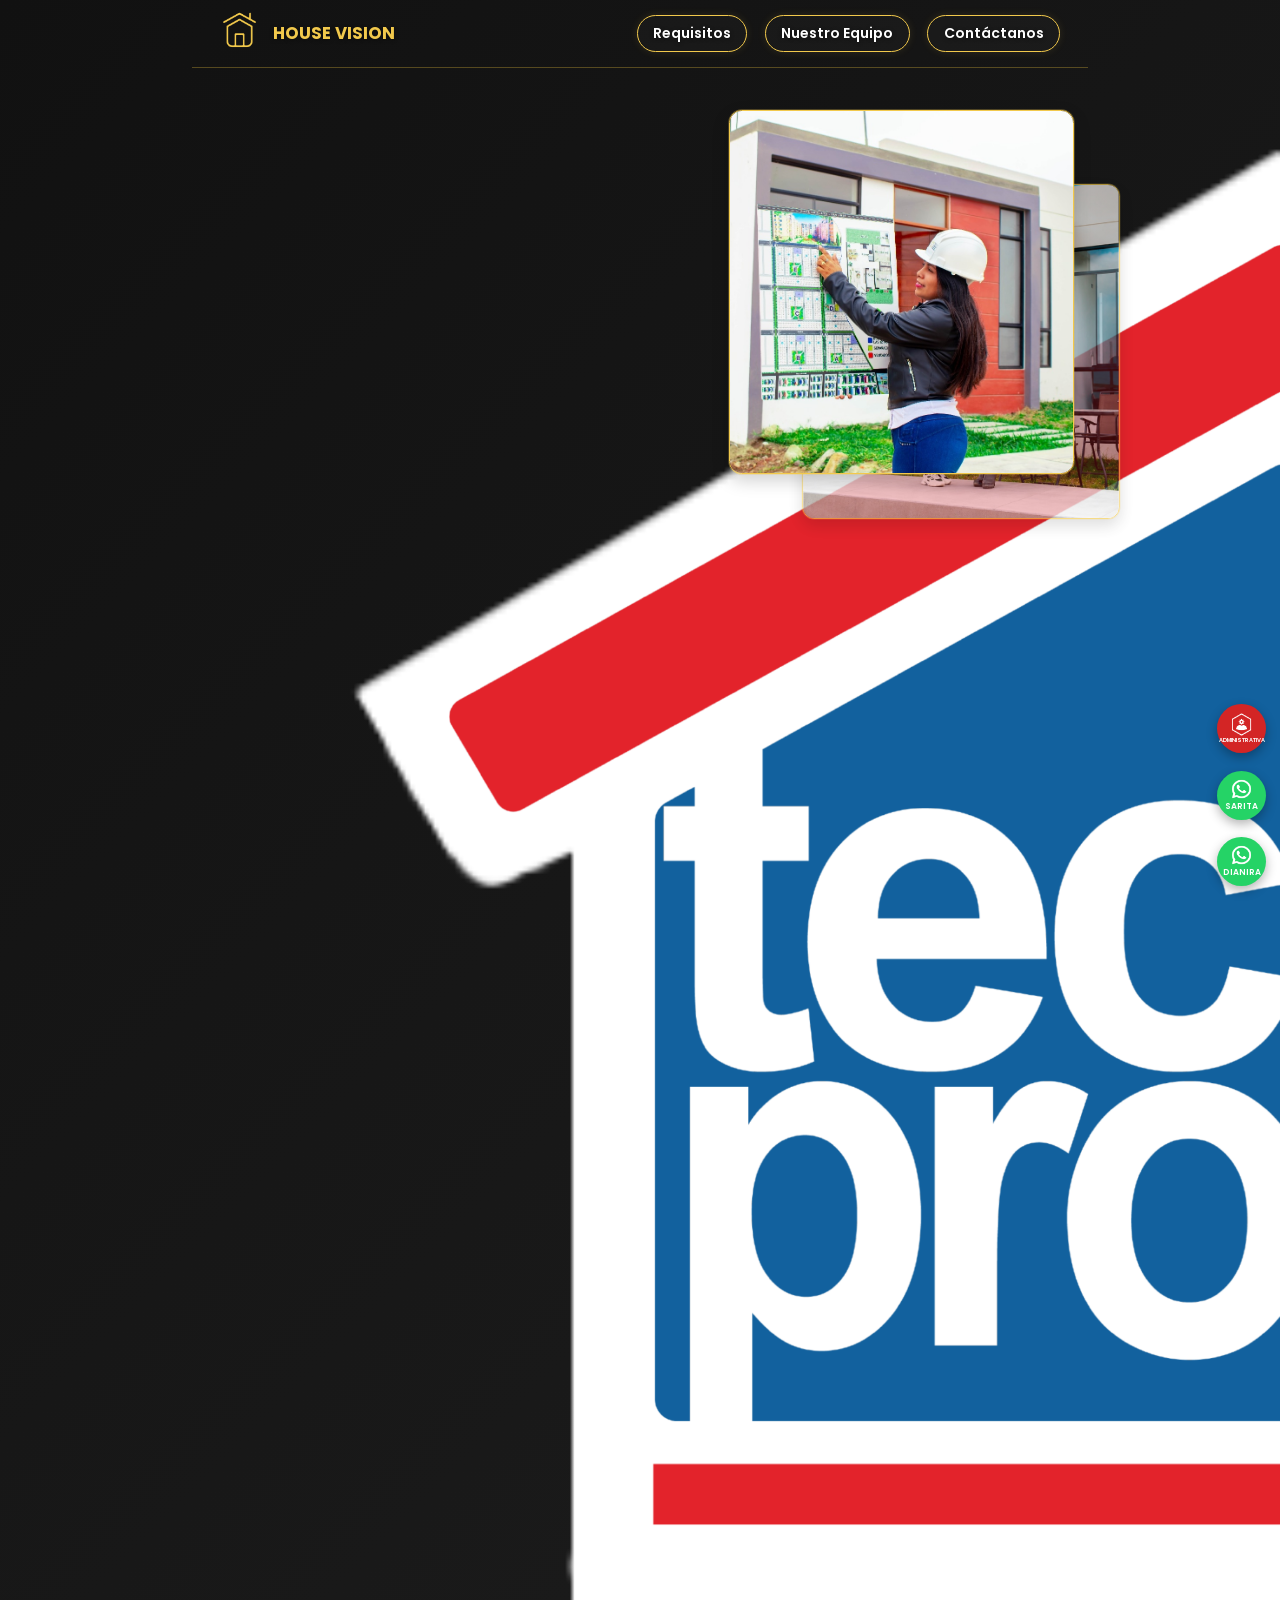
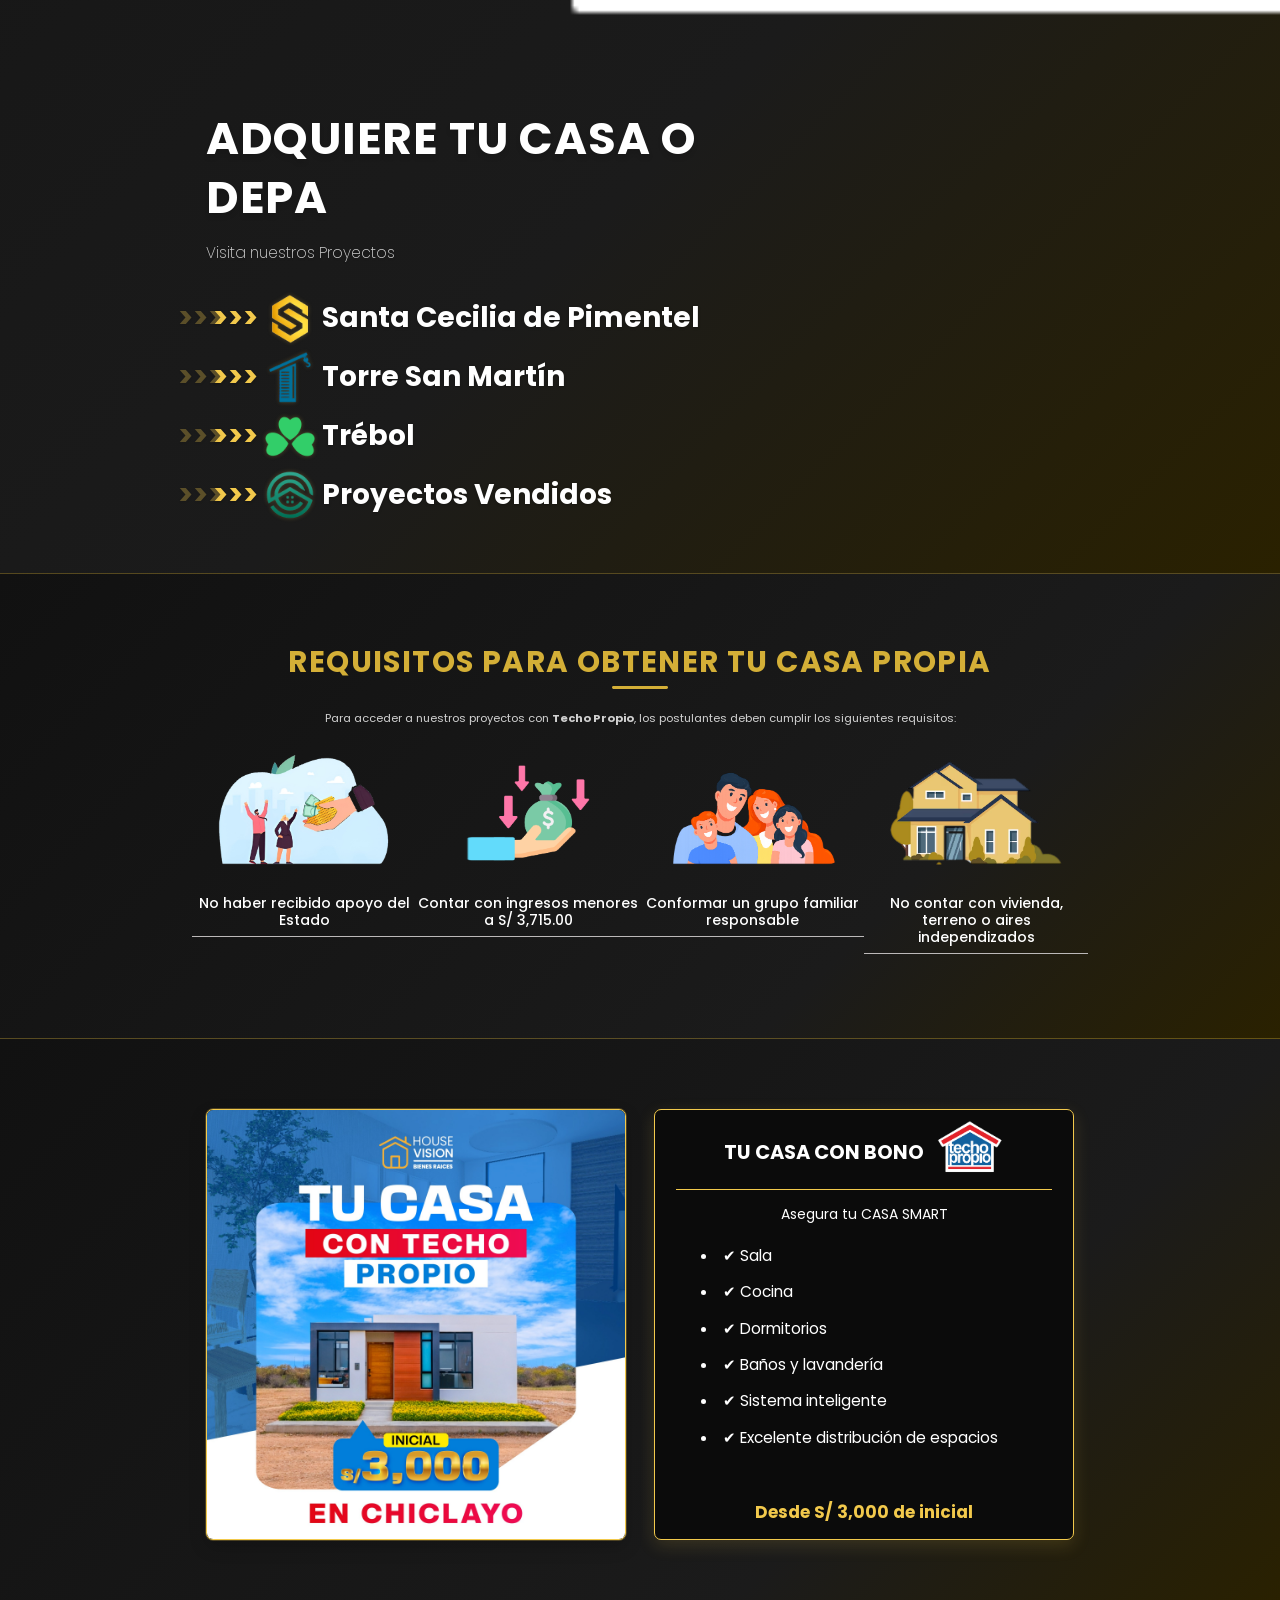
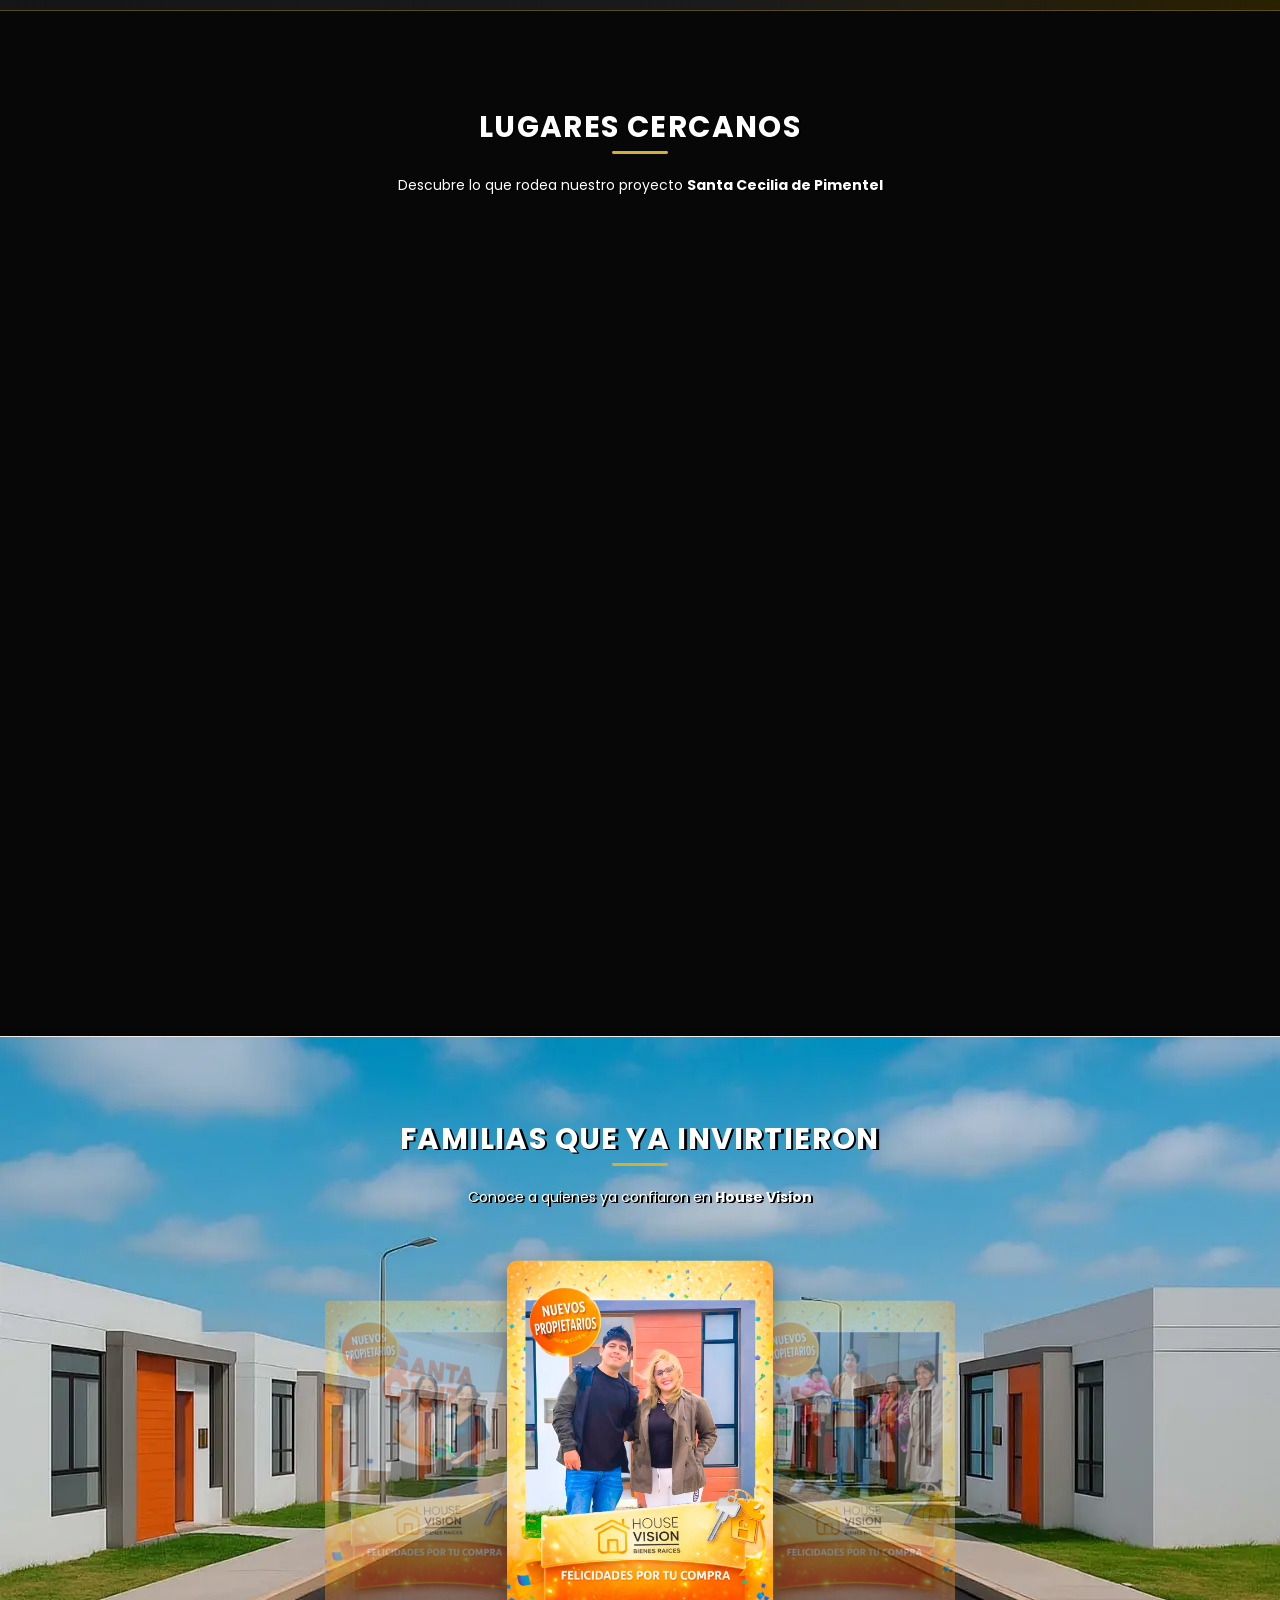
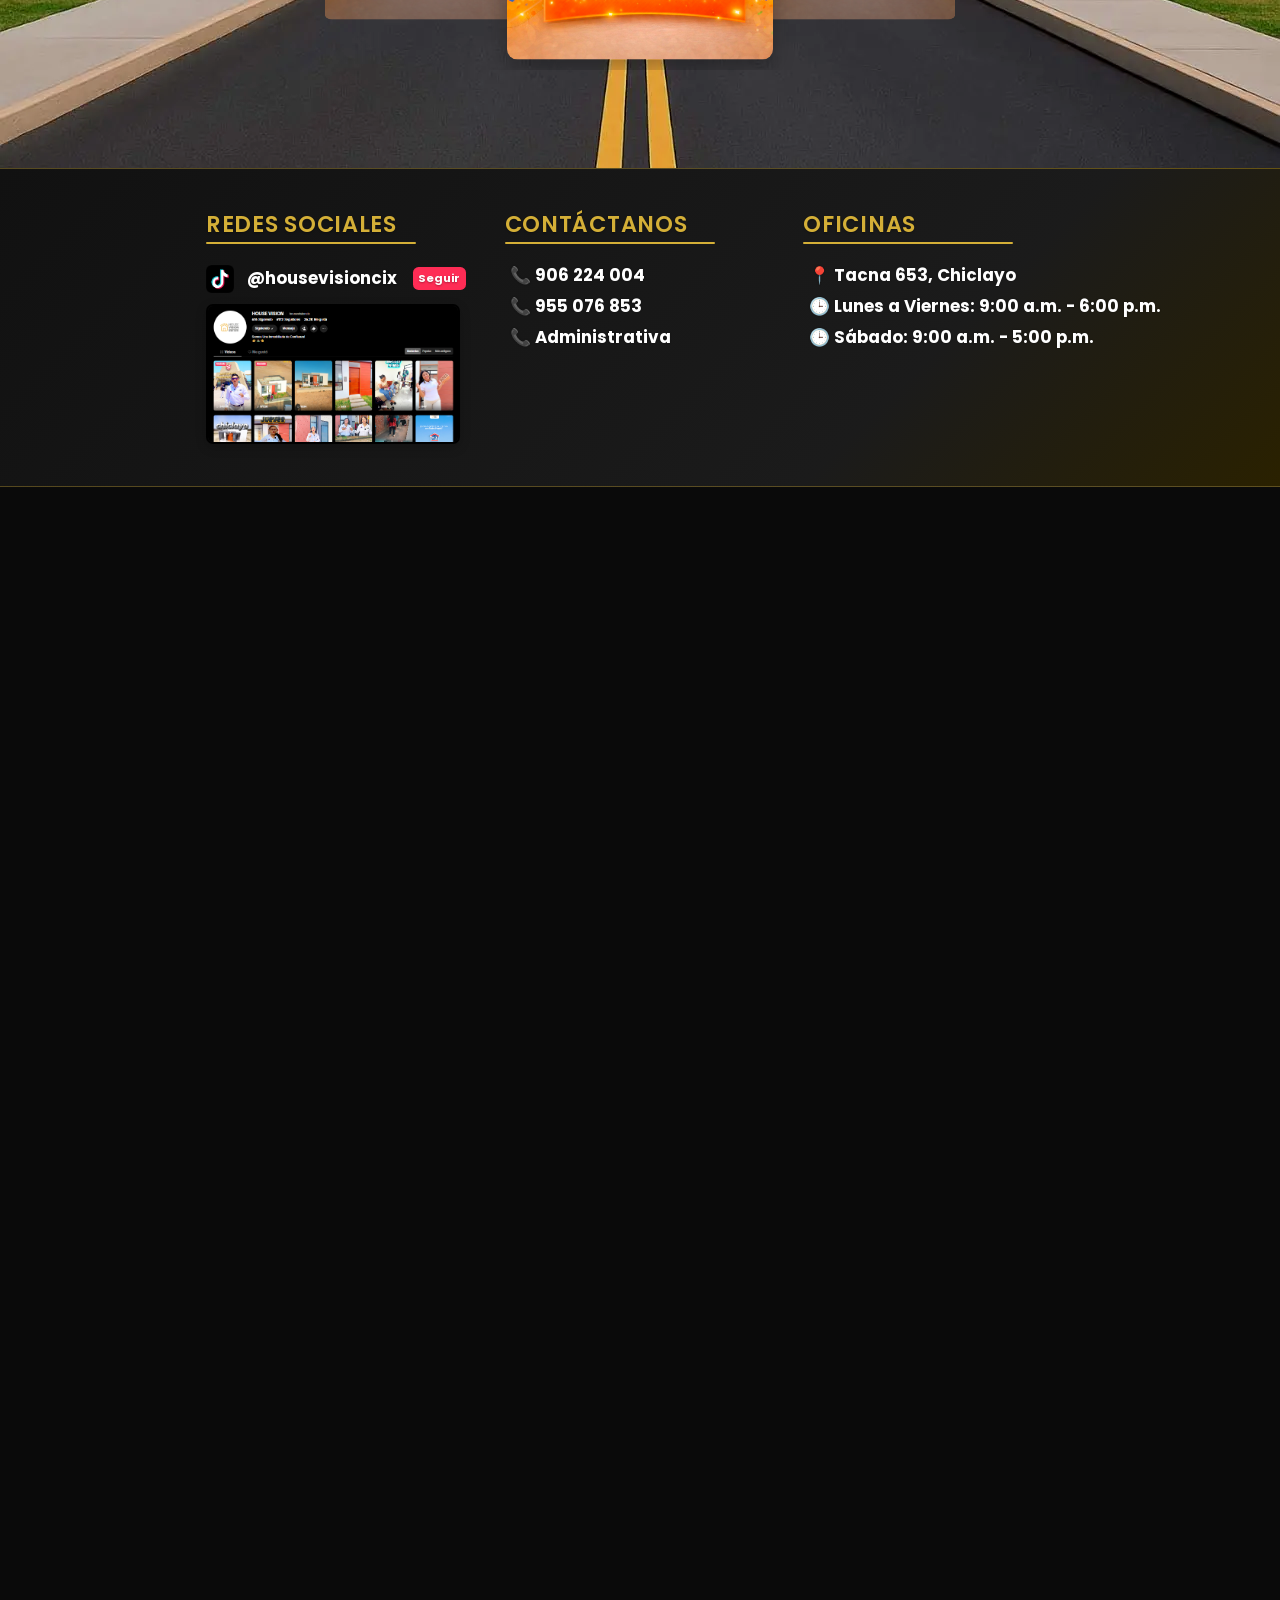
==== commit 99d5a4ed: "Add files via upload" ====
--- a/index.html
+++ b/index.html
@@ -61,7 +61,7 @@
                         <div class="nav-left">
                             <a class="navbar-brand logo" href="index.html">
                                 <img class="logo-img" src="./images/logo.webp" alt="">
-                                <span style="color: #f2c94c"> House Vision</span>
+                                <span style="color: #f2c94c"> HOUSE VISION</span>
                             </a>
                         </div>
 
@@ -87,10 +87,17 @@
             <div class="columns">
                 <div class="column col-7 col-sm-12">
                     <div class="slogan-content">
-                        <h1 style="margin-bottom: -20px; margin-top: 50px;">
-                            <span class="slogan-bold">Casas y Depas con techo propio en Chiclayo</span><br>
-                        </h1>
-                        <p>Visita nuestros <span style="color: #f2c94c; font-weight: 700;">Proyectos!</span></p>
+                        <div class="hero-techo">
+                            <img src="./images/techo.png" class="hero-techo-logo" alt="Techo Propio">
+
+                            <h1 class="hero-techo-text">
+                                ADQUIERE TU CASA O DEPA
+                            </h1>
+
+                            <p class="hero-subtext">
+                                Visita nuestros <span>Proyectos</span>
+                            </p>
+                        </div>
                         <div class="proyectos-botones">
                             <a href="proyectos.html" class="btn-proyecto">
                                 <span style="color: #f2c94c; font-weight: 700;">>>></span>
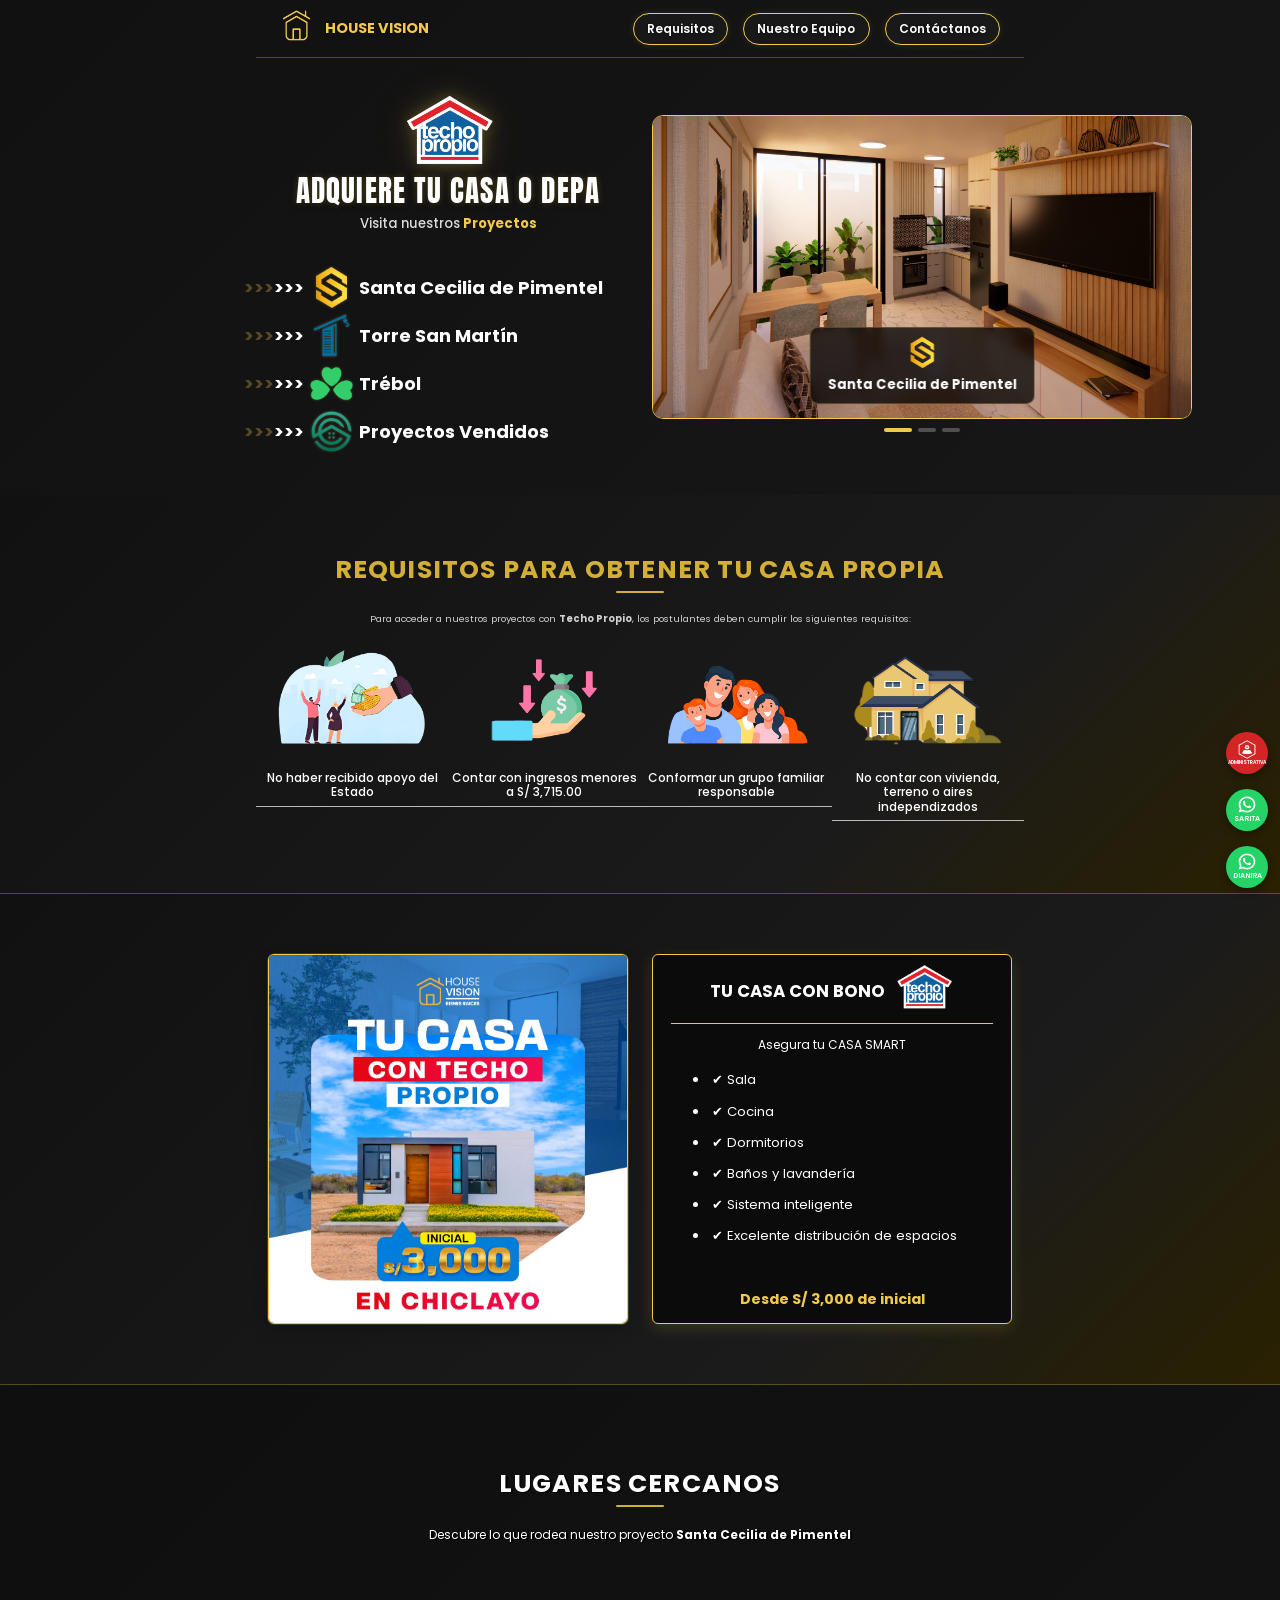
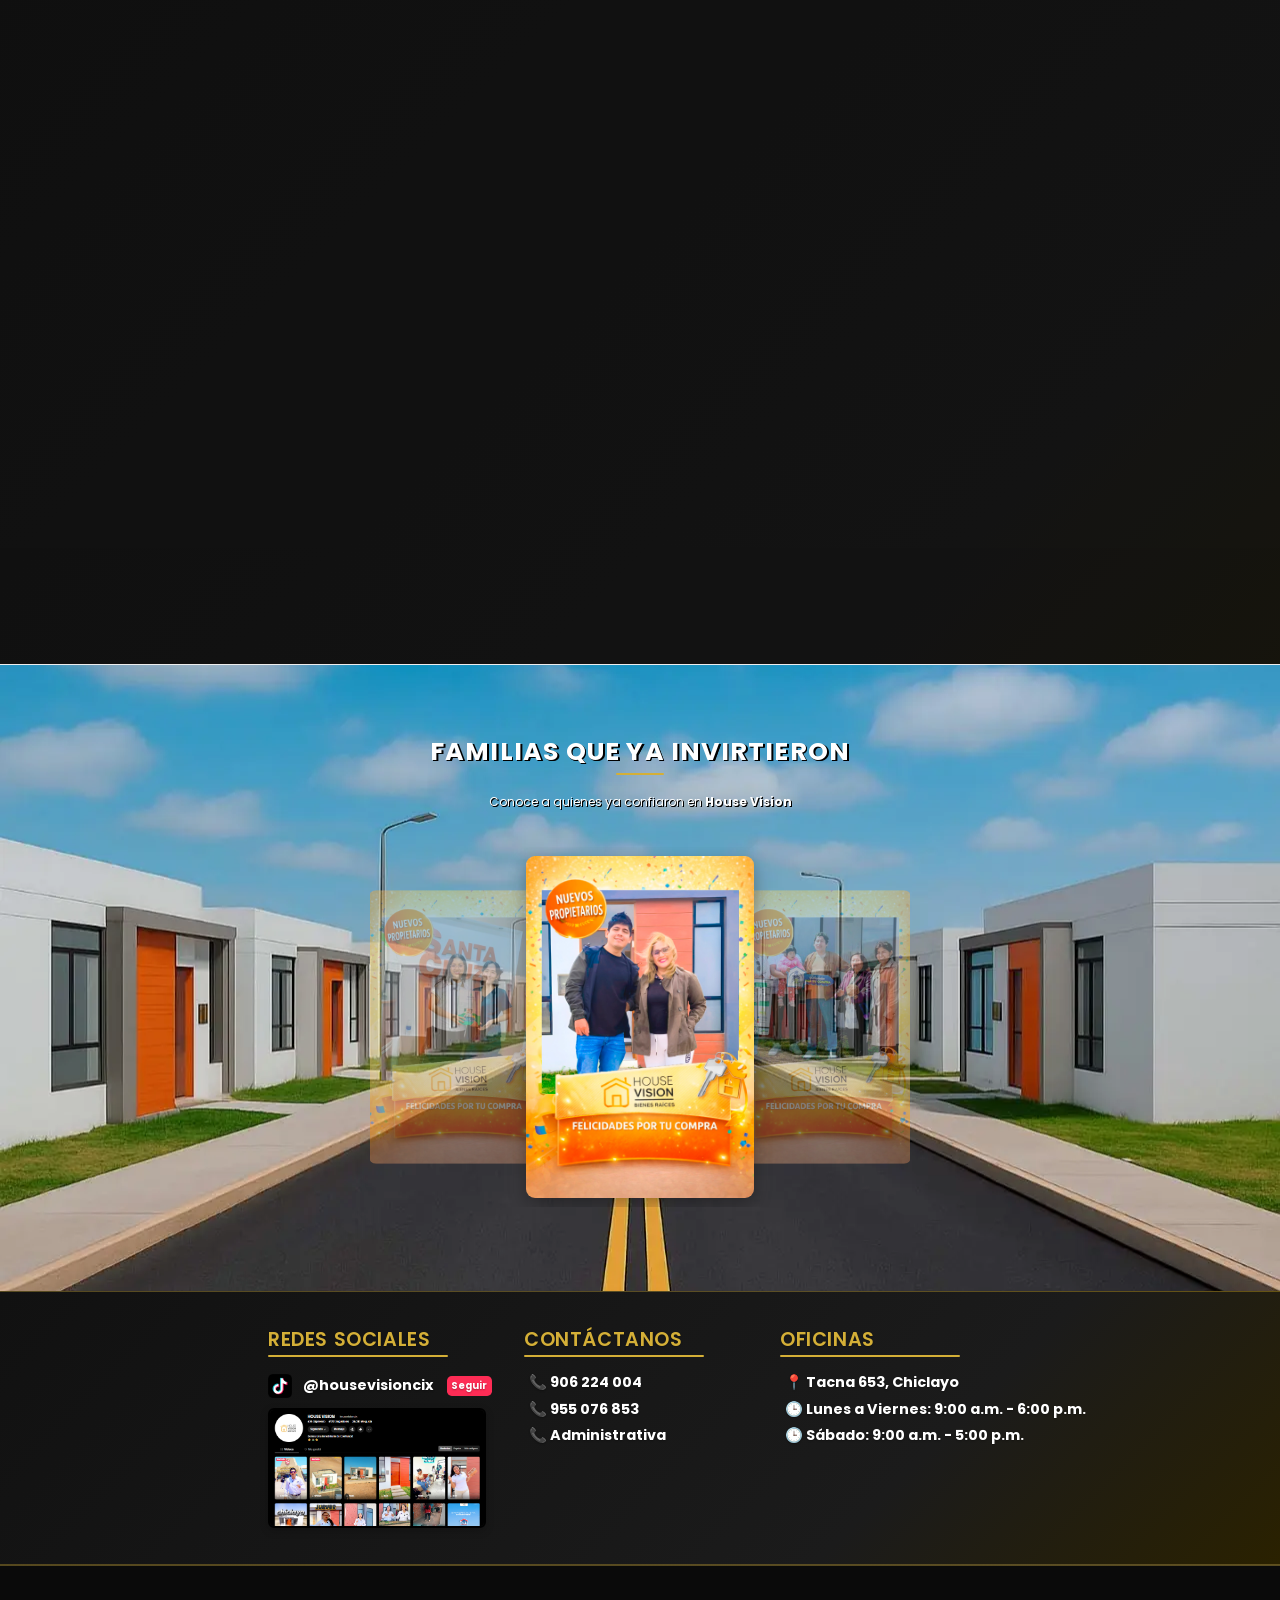
==== commit 51ac57f2: "Add files via upload" ====
--- a/index.html
+++ b/index.html
@@ -84,49 +84,81 @@
 
         <!-- Sección principal -->
         <div class="container slogan" id="inicio">
-            <div class="columns">
-                <div class="column col-7 col-sm-12">
+            <div class="columns" style="align-items: center;">
+                <div class="column col-6 col-sm-12">
                     <div class="slogan-content">
                         <div class="hero-techo">
                             <img src="./images/techo.png" class="hero-techo-logo" alt="Techo Propio">
-
                             <h1 class="hero-techo-text">
                                 ADQUIERE TU CASA O DEPA
                             </h1>
-
                             <p class="hero-subtext">
                                 Visita nuestros <span>Proyectos</span>
                             </p>
                         </div>
                         <div class="proyectos-botones">
                             <a href="proyectos.html" class="btn-proyecto">
-                                <span style="color: #f2c94c; font-weight: 700;">>>></span>
+                                <span class="btn-flecha">>>></span>
                                 <img src="./images/minilogo1.webp" class="logo-proyecto">
-                                 Santa Cecilia de Pimentel</a>
+                                Santa Cecilia de Pimentel
+                            </a>
                             <a href="proyectos2.html" class="btn-proyecto">
-                                <span style="color: #f2c94c; font-weight: 700;">>>></span>
+                                <span class="btn-flecha">>>></span>
                                 <img src="./images/minilogo2.webp" class="logo-proyecto">
-                                 Torre San Martín</a>
+                                Torre San Martín
+                            </a>
                             <a href="proyectos3.html" class="btn-proyecto">
-                                <span style="color: #f2c94c; font-weight: 700;">>>></span>
+                                <span class="btn-flecha">>>></span>
                                 <img src="./images/minilogo3.webp" class="logo-proyecto">
-                                 Trébol</a>
+                                Trébol
+                            </a>
                             <a href="proyectos4.html" class="btn-proyecto">
-                                <span style="color: #f2c94c; font-weight: 700;">>>></span>
+                                <span class="btn-flecha">>>></span>
                                 <img src="./images/minilogo4.webp" class="logo-proyecto">
-                                 Proyectos Vendidos</a>
-                        </div>
-                    </div>
-                </div>
-                    <div class="column col-5 hide-sm">
-                        <div class="hero-stack fade-in">
-                            <img src="./images/imgprinc1.webp" class="hero-img front" alt="Casa 1">
-                            <img src="./images/imgprinc2.webp" class="hero-img back" alt="Casa 2">
-                        </div>
-                    </div>
-            </div>
-        </div>
-    </div>
+                                Proyectos Vendidos
+                            </a>
+                        </div>
+                    </div>
+                </div>
+
+                <div class="column col-6 col-sm-12">
+                    <div class="hero-carousel fade-in">
+
+                        <div class="hero-slide active">
+                            <img src="./images/galeria/vistageneral_primerpiso.webp" class="hero-slide-img">
+                            <div class="hero-info">
+                                <img src="./images/minilogo1.webp" class="hero-slide-logo">
+                                <span>Santa Cecilia de Pimentel</span>
+                            </div>
+                        </div>
+
+                        <div class="hero-slide">
+                            <img src="./images/galeria/torre/sala1.webp" class="hero-slide-img">
+                            <div class="hero-info">
+                                <img src="./images/minilogo2.webp" class="hero-slide-logo">
+                                <span>Torre San Martín</span>
+                            </div>
+                        </div>
+
+                        <div class="hero-slide">
+                            <img src="./images/galeria/trebol/sala2.webp" class="hero-slide-img">
+                            <div class="hero-info">
+                                <img src="./images/minilogo3.webp" class="hero-slide-logo">
+                                <span>Trébol</span>
+                            </div>
+                        </div>
+
+                    </div>
+
+                    <!-- DOTS -->
+                    <div class="hero-dots">
+                        <span class="hero-dot active"></span>
+                        <span class="hero-dot"></span>
+                        <span class="hero-dot"></span>
+                    </div>
+                </div>
+            </div>
+        </div>
 
     <div class="yeo-do" id="requisitos">
         <div class="container">
@@ -451,16 +483,27 @@
 </script>
 <script>
 document.addEventListener("DOMContentLoaded", () => {
-    const front = document.querySelector(".hero-img.front");
-    const back = document.querySelector(".hero-img.back");
-
+    const slides = document.querySelectorAll(".hero-slide");
+    const dots = document.querySelectorAll(".hero-dot");
+    let current = 0;
+
+    function goTo(index) {
+        slides[current].classList.remove("active");
+        dots[current].classList.remove("active");
+        current = index;
+        slides[current].classList.add("active");
+        dots[current].classList.add("active");
+    }
+
+    // Click en dots
+    dots.forEach((dot, i) => {
+        dot.addEventListener("click", () => goTo(i));
+    });
+
+    // Auto-avance
     setInterval(() => {
-        front.classList.toggle("front");
-        front.classList.toggle("back");
-
-        back.classList.toggle("front");
-        back.classList.toggle("back");
-    }, 5000);
+        goTo((current + 1) % slides.length);
+    }, 4000);
 });
 </script>
 </body>
--- a/css/yeo.css
+++ b/css/yeo.css
@@ -62,7 +62,6 @@
     background: linear-gradient(135deg, #111111 0%, #1b1b1b 70%, #2a2100 100%);
     border-bottom: 1px solid var(--border-gold);
 }
-
 .yeo-slogan .slogan-bold {
     display: block;
 }
@@ -71,36 +70,16 @@
     display: block;
 }
 
-.yeo-slogan p {
-    font-size: 1.1rem;
-    line-height: 1.6;
-    font-weight: 200;
-    opacity: 0.8;
-    width: 90%;
-    margin-bottom: 2rem;
-}
 
 .slogan {
     background: transparent;
-    padding-top: 3rem;
     color: var(--text-light);
     text-align: left;
     max-width: 1280px;
-    font-size: 1.15rem; /* Aumenta un poco el tamaño */
-    line-height: 1.6;   /* Más espacio entre líneas */
-    text-shadow: 0 1px 4px rgba(0, 0, 0, 0.25); /* Sombra sutil y elegante */
-}
-
-.slogan h1 {
-    font-size: 3.2rem;
-    font-family: 'Poppins', serif;
-    font-weight: 700;
-    text-shadow: 0px 5px 8px rgba(0, 0, 0, 0.1);
-    line-height: 1.3;
-    max-width: 950px;
-    margin-bottom: 1rem;
-    letter-spacing: 0.05rem;
-}
+    padding-top: 1.5rem;
+    padding-bottom: 2rem;    /* ← añade esto */
+}
+
 
 
 .slogan-img {
@@ -116,14 +95,6 @@
     color: var(--text-light);
 }
 
-.slogan .slogan-bold {
-    color: var(--text-light);
-    font-size: 60px;
-    font-family: "Anton", sans-serif;
-    font-style: normal;
-    font-weight: 400;
-    letter-spacing: 3px;
-}
 
 
 .slogan .btn-start {
@@ -770,7 +741,7 @@
   box-shadow: 0 6px 12px rgba(0, 0, 0, 0.15);
 }
 .proyecto-img {
-    width: 650px;
+    width: 500px;
     height: auto;
     background: none;
     border: none;
@@ -791,8 +762,7 @@
 }
 
 .proyecto-texto {
-    margin-top: -3rem;
-    margin-bottom: 10rem;
+    margin-bottom: 7rem;
     text-align: center;
 
     /* PERSONALIZACIÓN */
@@ -1465,53 +1435,234 @@
     opacity: 1;
     transform: translate(-50%, -50%);
 }
+/* CONTENEDOR GENERAL */
+.team-wrapper {
+    max-width: 1200px;
+    margin: auto;
+    padding: 0 1rem;
+}
+
+/* GERENTE */
+.team-gerente {
+    display: flex;
+    justify-content: center;
+    margin-bottom: 40px;
+}
+
+.gerente-card {
+    max-width: 420px;
+    width: 100%;
+    transform: scale(1.05);
+    border: 2px solid var(--gold);
+    background:
+        linear-gradient(
+            145deg,
+            #1b1b1b,
+            #101010
+        );
+
+    box-shadow:
+        0 0 25px rgba(242,201,76,0.18),
+        0 0 50px rgba(242,201,76,0.08);
+}
+
+/* GRID */
 .team-grid {
     display: grid;
-    grid-template-columns: repeat(3, 1fr); /* 3 columnas */
-    gap: 30px;
-    max-width: 1000px; /* evita espacios vacíos */
-    margin: 0 auto 4rem;
-    padding: 0 1rem;
-}
-
+    grid-template-columns: repeat(4, 1fr);
+    gap: 28px;
+}
+
+/* TARJETAS */
 .team-card {
-    border: 1px solid var(--border-gold);
-    border-radius: 12px;
-    padding: 1rem;
-    background: var(--black-card);
-    transition: all 0.3s ease;
-    box-shadow: 0 10px 25px rgba(0,0,0,0.08);
-    color: var(--text-light);
-    box-shadow: var(--glow-gold);
-}
-
+    background:
+        linear-gradient(
+            145deg,
+            #181818,
+            #101010
+        );
+
+    border: 1px solid rgba(242,201,76,0.18);
+
+    border-radius: 18px;
+
+    overflow: hidden;
+
+    transition: all 0.35s ease;
+
+    box-shadow:
+        0 10px 25px rgba(0,0,0,0.35);
+
+    text-align: center;
+}
+
+/* IMAGEN */
 .team-card img {
     width: 100%;
-    border-radius: 10px;
-}
-
+    height: 340px;
+    object-fit: cover;
+    display: block;
+}
+
+/* NOMBRE */
 .team-card h4 {
-    margin-top: 1rem;
-    color: #2E2E2E;
-}
-
+    color: #fff;
+    font-size: 24px;
+    font-weight: 700;
+
+    margin-top: 20px;
+    margin-bottom: 8px;
+}
+
+/* CARGO */
 .team-card p {
-    color: #777;
-}
-
+    color: #f2c94c;
+    font-size: 17px;
+    font-weight: 500;
+
+    margin-bottom: 24px;
+}
+
+/* HOVER */
 .team-card:hover {
-    transform: translateY(-6px);
-    box-shadow: 0 10px 20px rgba(0,0,0,0.15);
-}
-@media (max-width: 900px) {
+    transform: translateY(-10px);
+    box-shadow:
+        0 18px 35px rgba(0,0,0,0.45),
+        0 0 25px rgba(242,201,76,0.12);
+}
+
+/* ANIMACIÓN */
+.team-anim {
+    opacity: 0;
+    transform: translateY(60px);
+    transition:
+        opacity 0.7s ease,
+        transform 0.7s ease;
+}
+
+.team-anim.show {
+    opacity: 1;
+    transform: translateY(0);
+}
+
+/* TEXTO PEQUEÑO */
+.team-mini-title {
+    display: inline-block;
+
+    color: #f2c94c;
+
+    font-size: 28px;
+    font-weight: 700;
+
+    letter-spacing: 5px;
+
+    margin-bottom: 20px;
+
+    text-transform: uppercase;
+
+    opacity: 0;
+
+    animation:
+        fadeUp 0.8s ease forwards;
+}
+
+/* TÍTULO */
+.team-main-title {
+    font-size: 72px;
+    font-weight: 800;
+
+    line-height: 1;
+
+    margin-bottom: 25px;
+
+    color: #fff;
+
+    text-transform: uppercase;
+
+    letter-spacing: 3px;
+
+    opacity: 0;
+    transform: translateY(30px);
+
+    animation:
+        fadeUp 1s ease forwards;
+
+    animation-delay: 0.2s;
+}
+
+/* DESCRIPCIÓN */
+.team-description {
+    max-width: 850px;
+
+    margin: auto;
+
+    color: rgba(255,255,255,0.72);
+
+    font-size: 24px;
+    line-height: 1.7;
+
+    opacity: 0;
+    transform: translateY(30px);
+
+    animation:
+        fadeUp 1s ease forwards;
+
+    animation-delay: 0.4s;
+    margin-bottom: 50px;
+}
+
+.team-description strong {
+    color: #f2c94c;
+}
+
+/* ANIMACIÓN */
+@keyframes fadeUp {
+
+    to {
+        opacity: 1;
+        transform: translateY(0);
+    }
+}
+
+/* MOBILE */
+@media (max-width: 768px) {
+
+    .team-main-title {
+        font-size: 42px;
+    }
+
+    .team-description {
+        font-size: 17px;
+        line-height: 1.6;
+    }
+
+    .team-mini-title {
+        font-size: 12px;
+        letter-spacing: 3px;
+    }
+}
+
+/* MOBILE */
+@media (max-width: 768px) {
+
     .team-grid {
         grid-template-columns: repeat(2, 1fr);
-    }
-}
-
-@media (max-width: 500px) {
-    .team-grid {
-        grid-template-columns: 1fr;
+        gap: 18px;
+    }
+    .team-card img {
+        height: 300px;
+    }
+
+    .team-card h4 {
+        font-size: 22px;
+    }
+
+    .team-card p {
+        font-size: 15px;
+    }
+
+    .gerente-card {
+        transform: none;
     }
 }
 .team-anim {
@@ -1620,16 +1771,21 @@
     margin-top: -15px;
 }
 .proyectos-botones {
-    margin-top: 2rem;
+    margin-top: 10px;
     display: flex;
     flex-direction: column;
-    gap: 12px;
-    margin-bottom: 75px;
+    gap: 8px;
+    margin-bottom: 30px;
+}
+@media (max-width: 768px) {
+    .proyectos-botones{
+        margin-bottom: -20px;
+    }
 }
 
 /* BOTÓN BASE */
 .btn-proyecto {
-    font-size: 40px;
+    font-size: 30px;
     font-weight: 700;
     color: #fff;
     text-decoration: none;
@@ -1640,6 +1796,7 @@
 
     transition: all 0.3s ease;
 }
+
 .btn-proyecto:visited {
     color: #fff;
 }
@@ -2071,8 +2228,8 @@
 }
 @media (max-width: 768px) {
     .proyecto-img {
-    width: 80%;
-    margin-bottom: 10px;
+    width: 70%;
+    margin-bottom: 30px;
     }
 }
 @media (max-width: 768px) {
@@ -2102,42 +2259,140 @@
 @media (max-width: 768px) {
     .proyecto-texto {
     font-size: 24px;
-    }
-}
-.hero-stack {
+    margin-bottom: 100px;
+    }
+}
+.hero-carousel {
     position: relative;
     width: 100%;
-    height: 520px;
-}
-
-.hero-img {
+    aspect-ratio: 16 / 9;
+    height: auto;
+    min-height: 300px;       /* ← añade esto */
+    min-width: 900px;
+    border-radius: 18px;
+    overflow: hidden;
+}
+
+.hero-slide {
     position: absolute;
+    inset: 0;
+    opacity: 0;
+    transform: scale(0.97);
+    transition: all 0.8s ease;
+}
+
+.hero-slide.active {
+    opacity: 1;
+    transform: scale(1);
+}
+
+.hero-slide-img {
     width: 100%;
     height: 100%;
     object-fit: cover;
     border-radius: 18px;
     border: 2px solid #f2c94c;
     box-shadow:
-        0 0 0 1px rgba(242, 201, 76, 0.35),
-        0 10px 25px rgba(0,0,0,0.18);
-    transition: all 1.2s ease;
-}
-
-/* Imagen al frente */
-.hero-img.front {
-    z-index: 2;
-    transform: translate(0, 0) scale(1);
-}
-
-/* Imagen atrás */
-.hero-img.back {
-    z-index: 1;
-    transform: translate(85px, 85px) scale(0.92);
-    opacity: 0.75;
-}
-html {
-    zoom: 70%;
-}
+        0 0 0 1px rgba(242,201,76,.35),
+        0 10px 25px rgba(0,0,0,.18);
+    display: block;          /* ← evita gap inferior */
+}
+
+/* INFO BADGE */
+.hero-info {
+    position: absolute;
+    bottom: 24px;
+    left: 50%;                        /* ← centrado horizontal */
+    transform: translateX(-50%);      /* ← ajuste para centrar perfectamente */
+    
+    display: flex;
+    flex-direction: column;           /* ← logo arriba, texto abajo */
+    align-items: center;              /* ← ambos centrados */
+    gap: 10px;
+    
+    background: rgba(0,0,0,.75);
+    padding: 14px 28px;
+    border-radius: 14px;
+    backdrop-filter: blur(8px);
+    border: 1px solid rgba(242,201,76,0.25);
+    
+    width: fit-content;
+    min-width: 280px;                 /* ← para que no quede muy estrecho */
+    text-align: center;
+}
+
+.hero-slide-logo {
+    width: 55px;
+    height: 55px;
+    object-fit: contain;
+}
+
+.hero-info span {
+    color: white;
+    font-size: 22px;
+    font-weight: 700;
+}
+
+/* DOTS */
+.hero-dots {
+    display: flex;
+    justify-content: center;
+    gap: 10px;
+    margin-top: 16px;
+    margin-left: 300px;
+}
+
+.hero-dot {
+    width: 30px;
+    height: 6px;
+    border-radius: 999px;
+    background: rgba(255,255,255,0.25);
+    transition: all 0.4s ease;
+    cursor: pointer;
+}
+
+.hero-dot.active {
+    background: #f2c94c;
+    width: 48px;
+}
+@media (max-width: 768px) {
+    .hero-carousel {
+        min-width: unset;     /* ← quita el min-width: 900px que lo rompe */
+        width: 100%;
+        aspect-ratio: 16 / 9;
+        min-height: unset;
+        margin-top: 20px;
+    }
+
+    .hero-dots {
+        margin-left: 0;       /* ← quita el desplazamiento */
+        justify-content: center;
+        margin-top: 12px;
+    }
+
+    .hero-info span {
+        display: none;
+    }
+
+    .hero-slide-logo {
+        width: 35px;
+        height: 35px;
+    }
+
+    .hero-info {
+        padding: 10px 14px;
+        min-width: unset;
+    }
+}
+
+.slogan-content {
+    display: flex;
+    flex-direction: column;
+    height: 100%;
+    justify-content: center;
+}
+
+
 .btn-proyecto {
     display: flex;
     align-items: center;
@@ -2164,4 +2419,109 @@
     100% {
         transform: translateY(5px);
     }
-}+}
+.hero-techo {
+    display: flex;
+    flex-direction: column;
+    align-items: center;   /* alineado a la izquierda */
+    text-align: center;
+    margin-top: 30px;
+    margin-bottom: 20px;
+}
+
+.hero-techo-logo {
+    width: 160px;
+    max-width: 90%;
+    margin-bottom: 12px;
+    object-fit: contain;
+    filter:
+        drop-shadow(0 0 12px rgba(242,201,76,0.25))
+        drop-shadow(0 0 30px rgba(242,201,76,0.15));
+    animation: flotarHero 4s ease-in-out infinite;
+    margin-top: 0;              /* quita el margin-top negativo */
+}
+
+.hero-techo-text {
+    font-size: 48px;
+    line-height: 1.1;
+    color: #fff;
+    font-family: "Anton", sans-serif;
+    letter-spacing: 2px;
+    text-shadow:
+        0 0 12px rgba(242,201,76,0.25),
+        0 3px 10px rgba(0,0,0,0.4);
+    margin-bottom: 8px;
+}
+
+.hero-subtext {
+    font-size: 22px !important;
+    font-weight: 500 !important;
+    color: rgba(255,255,255,0.85);
+    width: 100% !important;
+    margin-top: 4px !important;
+    text-align: center;
+}
+
+.hero-subtext span {
+    color: #f2c94c;
+    font-weight: 700;
+}
+
+@keyframes flotarHero {
+    0% {
+        transform: translateY(0px);
+    }
+
+    50% {
+        transform: translateY(-10px);
+    }
+
+    100% {
+        transform: translateY(0px);
+    }
+}
+
+/* MOBILE */
+@media (max-width: 768px) {
+    .hero-techo {
+        align-items: center;
+        text-align: center;
+        margin-top: 60px;
+    }
+
+    .hero-techo-logo {
+        width: 140px;
+    }
+
+    .hero-techo-text {
+        font-size: 30px;
+        letter-spacing: 1px;
+    }
+
+    .hero-subtext {
+        font-size: 15px !important;
+        text-align: center;
+    }
+
+    .btn-proyecto {
+        font-size: 18px;
+    }
+
+    .logo-proyecto {
+        width: 40px;
+        height: 40px;
+    }
+
+    .proyectos-botones {
+        margin-bottom: 10px;
+        align-items: flex-start;
+    }
+}
+html {
+    zoom: 60%;
+}
+@media (max-width: 768px) {
+    html {
+        zoom: 100%;
+    }
+}
